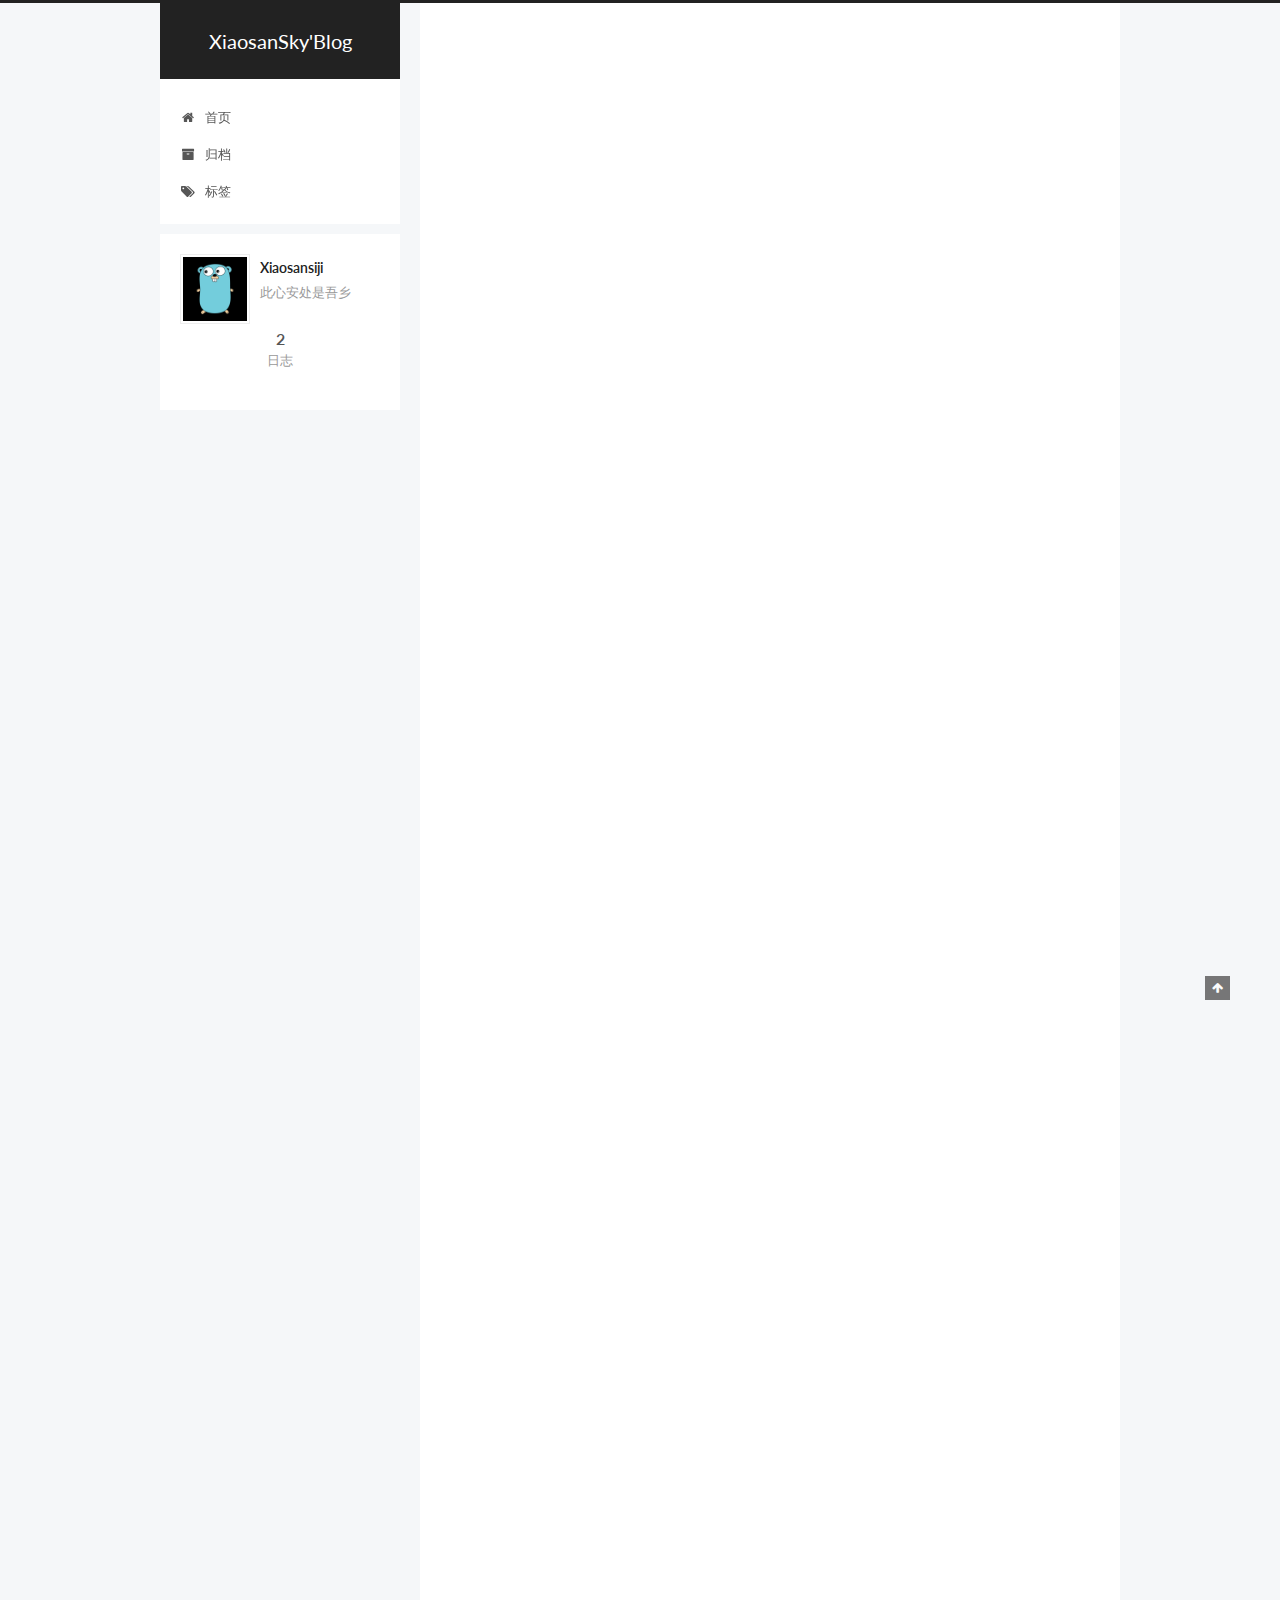
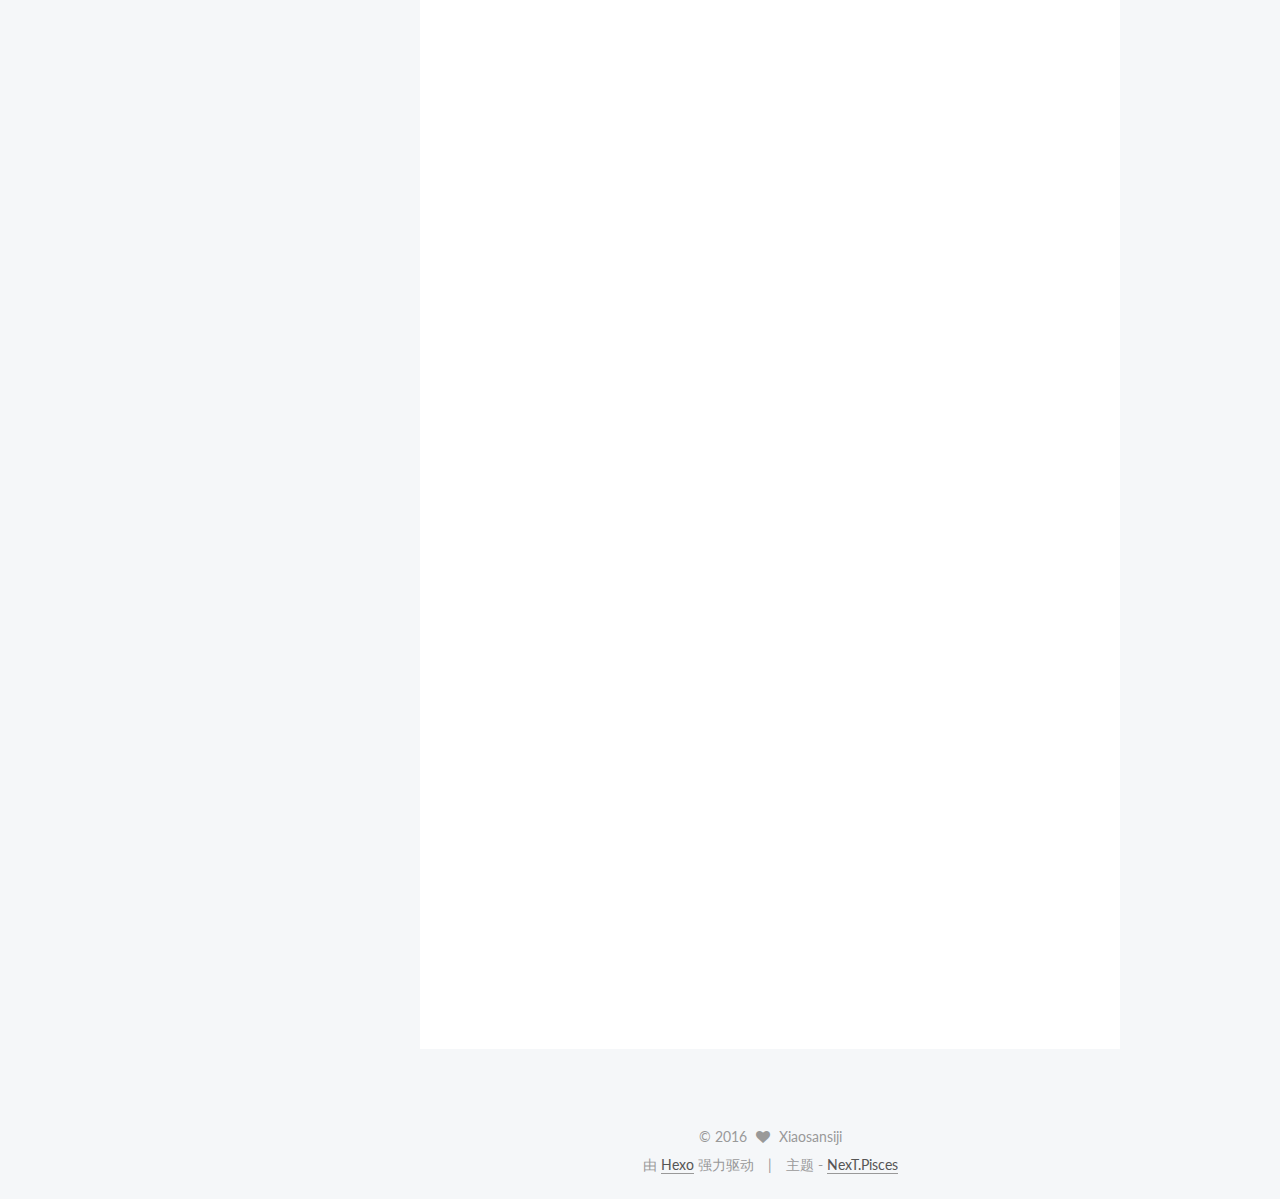
==== index.html @ 4a455568 "Site updated: 2016-04-05 16:38:24" ====
<!doctype html>



  


<html class="theme-next pisces use-motion">
<head>
  <meta charset="UTF-8"/>
<meta http-equiv="X-UA-Compatible" content="IE=edge,chrome=1" />
<meta name="viewport" content="width=device-width, initial-scale=1, maximum-scale=1"/>



<meta http-equiv="Cache-Control" content="no-transform" />
<meta http-equiv="Cache-Control" content="no-siteapp" />












  <link href="/vendors/fancybox/source/jquery.fancybox.css?v=2.1.5" rel="stylesheet" type="text/css"/>




  <link href="//fonts.googleapis.com/css?family=Lato:300,400,700,400italic&subset=latin,latin-ext" rel="stylesheet" type="text/css">



<link href="/vendors/font-awesome/css/font-awesome.min.css?v=4.4.0" rel="stylesheet" type="text/css" />

<link href="/css/main.css?v=0.5.0" rel="stylesheet" type="text/css" />


  <meta name="keywords" content="Hexo, NexT" />








  <link rel="shortcut icon" type="image/x-icon" href="/favicon.ico?v=0.5.0" />






<meta name="description" content="此心安处是吾乡">
<meta property="og:type" content="website">
<meta property="og:title" content="XiaosanSky'Blog">
<meta property="og:url" content="http://yoursite.com/index.html">
<meta property="og:site_name" content="XiaosanSky'Blog">
<meta property="og:description" content="此心安处是吾乡">
<meta name="twitter:card" content="summary">
<meta name="twitter:title" content="XiaosanSky'Blog">
<meta name="twitter:description" content="此心安处是吾乡">



<script type="text/javascript" id="hexo.configuration">
  var NexT = window.NexT || {};
  var CONFIG = {
    scheme: 'Pisces',
    sidebar: {"position":"left","display":"post"},
    fancybox: true,
    motion: true,
    duoshuo: {
      userId: 0,
      author: '博主'
    }
  };
</script>

  <title> XiaosanSky'Blog </title>
</head>

<body itemscope itemtype="http://schema.org/WebPage" lang="zh-Hans">

  










  
  
    
  

  <div class="container one-collumn sidebar-position-left 
   page-home 
 ">
    <div class="headband"></div>

    <header id="header" class="header" itemscope itemtype="http://schema.org/WPHeader">
      <div class="header-inner"><div class="site-meta ">
  

  <div class="custom-logo-site-title">
    <a href="/"  class="brand" rel="start">
      <span class="logo-line-before"><i></i></span>
      <span class="site-title">XiaosanSky'Blog</span>
      <span class="logo-line-after"><i></i></span>
    </a>
  </div>
  <p class="site-subtitle"></p>
</div>

<div class="site-nav-toggle">
  <button>
    <span class="btn-bar"></span>
    <span class="btn-bar"></span>
    <span class="btn-bar"></span>
  </button>
</div>

<nav class="site-nav">
  

  
    <ul id="menu" class="menu">
      
        
        <li class="menu-item menu-item-home">
          <a href="/" rel="section">
            
              <i class="menu-item-icon fa fa-home fa-fw"></i> <br />
            
            首页
          </a>
        </li>
      
        
        <li class="menu-item menu-item-archives">
          <a href="/archives" rel="section">
            
              <i class="menu-item-icon fa fa-archive fa-fw"></i> <br />
            
            归档
          </a>
        </li>
      
        
        <li class="menu-item menu-item-tags">
          <a href="/tags" rel="section">
            
              <i class="menu-item-icon fa fa-tags fa-fw"></i> <br />
            
            标签
          </a>
        </li>
      

      
    </ul>
  

  
</nav>

 </div>
    </header>

    <main id="main" class="main">
      <div class="main-inner">
        <div class="content-wrap">
          <div id="content" class="content">
            
  <section id="posts" class="posts-expand">
    
      

  
  

  
  
  

  <article class="post post-type-normal " itemscope itemtype="http://schema.org/Article">

    
      <header class="post-header">

        
        
          <h1 class="post-title" itemprop="name headline">
            
            
              
                
                <a class="post-title-link" href="/2016/03/31/gitHub博客第一章/" itemprop="url">
                  gitHub博客第一章
                </a>
              
            
          </h1>
        

        <div class="post-meta">
          <span class="post-time">
            <span class="post-meta-item-icon">
              <i class="fa fa-calendar-o"></i>
            </span>
            <span class="post-meta-item-text">发表于</span>
            <time itemprop="dateCreated" datetime="2016-03-31T14:34:33+08:00" content="2016-03-31">
              2016-03-31
            </time>
          </span>

          

          
            
              <span class="post-comments-count">
                &nbsp; | &nbsp;
                <a href="/2016/03/31/gitHub博客第一章/#comments" itemprop="discussionUrl">
                  <span class="post-comments-count ds-thread-count" data-thread-key="2016/03/31/gitHub博客第一章/" itemprop="commentsCount"></span>
                </a>
              </span>
            
          

          

          
          

        </div>
      </header>
    


    <div class="post-body" itemprop="articleBody">

      
      

      
        
          
            <h2 id="说明"><a href="#说明" class="headerlink" title="说明"></a>说明</h2><p>趁着清明假期搭建了这个个人博客，使用了比较火的hexo，然后随便用next主题配了下样式，详细的留待以后折腾。主要目的是整理下自己感兴趣的技术方面知识，也算是强迫自己停下来去思考、总结（最近一段时间都在赶项目进度，心累），也不排除会写写感想。</p>
<h2 id="搭建博客的相关资料"><a href="#搭建博客的相关资料" class="headerlink" title="搭建博客的相关资料"></a>搭建博客的相关资料</h2><ul>
<li><a href="http://my.oschina.net/ryaneLee/blog/638440?fromerr=Tc8nwT4o" target="_blank" rel="external">小白独立搭建博客</a></li>
<li><a href="https://hexo.io/zh-cn/docs/" target="_blank" rel="external">hexo官网文档</a><h2 id="友情提示："><a href="#友情提示：" class="headerlink" title="友情提示："></a>友情提示：</h2>在搭建博客过程中遇到不少坑，在此记一记警示后来人：<h3 id="server模块"><a href="#server模块" class="headerlink" title="server模块"></a>server模块</h3>安装网上的教程搭建博客时一定要注意文章提及的hexo版本，因为在2.x后hexo有了比较大的更新，网上教程很多针对的是老版本，而我们现在基本上在用的是3.x版本，这样就掉坑里了。<br>比如在这里，hexo 3.0后将server功能独立为单独模块，我们之前使用 npm install -g hexo-cli<br>安装hexo时并没有包括本功能，那么当我们进行本地调试时就需要手动安装server模块：<br>npm install hexo-server –save<br>避免这类问题的关键还是要以官方文档为准。<h3 id="端口冲突"><a href="#端口冲突" class="headerlink" title="端口冲突"></a>端口冲突</h3>hexo的默认本地端口为4000，我在本地调试时一直不能打开博客主页，但又不是404，说明本地的这个端口是可以访问的，重新安装了多次hexo问题仍没解决，这时我想会不会有本地其他软件已经使用了4000端口，一看果然是！我的是福昕阅读器的自动更新进程占用了，有安装福昕或者也出现这样问题小伙伴可以看看是否存在端口冲突问题。若有，要么关掉第三方软件，或者增加参数指定其他端口：hexo server -p xxxx。（其实本地启动博客没多大用，也就是偶尔自己写完博客想先看看效果的时候会启一下本地，而且查看效果也可以用其他工具插件，比本地的要方便。但是我们第一次配置hexo，想看看配置是否有问题时却跑不起来，就产生误解了）<h3 id="发布至gitHub"><a href="#发布至gitHub" class="headerlink" title="发布至gitHub"></a>发布至gitHub</h3>在填写deploy信息时要指定type为git，这里也不要受网上过时文章的误导，之前版本这里填写的是gitHub，但在最新hexo版本里这里都要填git，否则会报找不到发布模块的错误。另外某些情况下因为网络限制等原因，以HTTPS协议连接gitHub时会提示访问你的gitHub地址受限从而部署失败，这里可以改为用SSH协议（前提是你已经验证过自己的gitHub公钥），如此：<figure class="highlight java"><table><tr><td class="gutter"><pre><span class="line">1</span><br><span class="line">2</span><br><span class="line">3</span><br><span class="line">4</span><br></pre></td><td class="code"><pre><span class="line">deploy:</span><br><span class="line">type: git</span><br><span class="line">repository: git<span class="meta">@github</span>.com:xx/xx.github.io.git </span><br><span class="line">branch: master</span><br></pre></td></tr></table></figure></li>
</ul>

          
        
      
    </div>

    <div>
      
    </div>

    <footer class="post-footer">
      

      

      
      
        <div class="post-eof"></div>
      
    </footer>
  </article>


    
      

  
  

  
  
  

  <article class="post post-type-normal " itemscope itemtype="http://schema.org/Article">

    
      <header class="post-header">

        
        
          <h1 class="post-title" itemprop="name headline">
            
            
              
                
                <a class="post-title-link" href="/2016/03/31/hello-world/" itemprop="url">
                  Hello World
                </a>
              
            
          </h1>
        

        <div class="post-meta">
          <span class="post-time">
            <span class="post-meta-item-icon">
              <i class="fa fa-calendar-o"></i>
            </span>
            <span class="post-meta-item-text">发表于</span>
            <time itemprop="dateCreated" datetime="2016-03-31T14:24:52+08:00" content="2016-03-31">
              2016-03-31
            </time>
          </span>

          

          
            
              <span class="post-comments-count">
                &nbsp; | &nbsp;
                <a href="/2016/03/31/hello-world/#comments" itemprop="discussionUrl">
                  <span class="post-comments-count ds-thread-count" data-thread-key="2016/03/31/hello-world/" itemprop="commentsCount"></span>
                </a>
              </span>
            
          

          

          
          

        </div>
      </header>
    


    <div class="post-body" itemprop="articleBody">

      
      

      
        
          
            <p>Welcome to <a href="https://hexo.io/" target="_blank" rel="external">Hexo</a>! This is your very first post. Check <a href="https://hexo.io/docs/" target="_blank" rel="external">documentation</a> for more info. If you get any problems when using Hexo, you can find the answer in <a href="https://hexo.io/docs/troubleshooting.html" target="_blank" rel="external">troubleshooting</a> or you can ask me on <a href="https://github.com/hexojs/hexo/issues" target="_blank" rel="external">GitHub</a>.</p>
<h2 id="Quick-Start"><a href="#Quick-Start" class="headerlink" title="Quick Start"></a>Quick Start</h2><h3 id="Create-a-new-post"><a href="#Create-a-new-post" class="headerlink" title="Create a new post"></a>Create a new post</h3><figure class="highlight bash"><table><tr><td class="gutter"><pre><span class="line">1</span><br></pre></td><td class="code"><pre><span class="line">$ hexo new <span class="string">"My New Post"</span></span><br></pre></td></tr></table></figure>
<p>More info: <a href="https://hexo.io/docs/writing.html" target="_blank" rel="external">Writing</a></p>
<h3 id="Run-server"><a href="#Run-server" class="headerlink" title="Run server"></a>Run server</h3><figure class="highlight bash"><table><tr><td class="gutter"><pre><span class="line">1</span><br></pre></td><td class="code"><pre><span class="line">$ hexo server</span><br></pre></td></tr></table></figure>
<p>More info: <a href="https://hexo.io/docs/server.html" target="_blank" rel="external">Server</a></p>
<h3 id="Generate-static-files"><a href="#Generate-static-files" class="headerlink" title="Generate static files"></a>Generate static files</h3><figure class="highlight bash"><table><tr><td class="gutter"><pre><span class="line">1</span><br></pre></td><td class="code"><pre><span class="line">$ hexo generate</span><br></pre></td></tr></table></figure>
<p>More info: <a href="https://hexo.io/docs/generating.html" target="_blank" rel="external">Generating</a></p>
<h3 id="Deploy-to-remote-sites"><a href="#Deploy-to-remote-sites" class="headerlink" title="Deploy to remote sites"></a>Deploy to remote sites</h3><figure class="highlight bash"><table><tr><td class="gutter"><pre><span class="line">1</span><br></pre></td><td class="code"><pre><span class="line">$ hexo deploy</span><br></pre></td></tr></table></figure>
<p>More info: <a href="https://hexo.io/docs/deployment.html" target="_blank" rel="external">Deployment</a></p>

          
        
      
    </div>

    <div>
      
    </div>

    <footer class="post-footer">
      

      

      
      
        <div class="post-eof"></div>
      
    </footer>
  </article>


    
  </section>

  


          </div>
          


          

        </div>
        
          
  
  <div class="sidebar-toggle">
    <div class="sidebar-toggle-line-wrap">
      <span class="sidebar-toggle-line sidebar-toggle-line-first"></span>
      <span class="sidebar-toggle-line sidebar-toggle-line-middle"></span>
      <span class="sidebar-toggle-line sidebar-toggle-line-last"></span>
    </div>
  </div>

  <aside id="sidebar" class="sidebar">
    <div class="sidebar-inner">

      

      

      <section class="site-overview sidebar-panel  sidebar-panel-active ">
        <div class="site-author motion-element" itemprop="author" itemscope itemtype="http://schema.org/Person">
          <img class="site-author-image" itemprop="image"
               src="/uploads/avatar.png"
               alt="Xiaosansiji" />
          <p class="site-author-name" itemprop="name">Xiaosansiji</p>
          <p class="site-description motion-element" itemprop="description">此心安处是吾乡</p>
        </div>
        <nav class="site-state motion-element">
          <div class="site-state-item site-state-posts">
            <a href="/archives">
              <span class="site-state-item-count">2</span>
              <span class="site-state-item-name">日志</span>
            </a>
          </div>

          

          

        </nav>

        

        <div class="links-of-author motion-element">
          
        </div>

        
        

        
        <div class="links-of-blogroll motion-element">
          
        </div>

      </section>

      

    </div>
  </aside>


        
      </div>
    </main>

    <footer id="footer" class="footer">
      <div class="footer-inner">
        <div class="copyright" >
  
  &copy; 
  <span itemprop="copyrightYear">2016</span>
  <span class="with-love">
    <i class="fa fa-heart"></i>
  </span>
  <span class="author" itemprop="copyrightHolder">Xiaosansiji</span>
</div>

<div class="powered-by">
  由 <a class="theme-link" href="http://hexo.io">Hexo</a> 强力驱动
</div>

<div class="theme-info">
  主题 -
  <a class="theme-link" href="https://github.com/iissnan/hexo-theme-next">
    NexT.Pisces
  </a>
</div>



      </div>
    </footer>

    <div class="back-to-top">
      <i class="fa fa-arrow-up"></i>
    </div>
  </div>

  


  




<script type="text/javascript">
  if (Object.prototype.toString.call(window.Promise) !== '[object Function]') {
    window.Promise = null;
  }
</script>


  <script type="text/javascript" src="/vendors/jquery/index.js?v=2.1.3"></script>

  <script type="text/javascript" src="/vendors/fastclick/lib/fastclick.min.js?v=1.0.6"></script>

  <script type="text/javascript" src="/vendors/jquery_lazyload/jquery.lazyload.js?v=1.9.7"></script>

  <script type="text/javascript" src="/vendors/velocity/velocity.min.js"></script>

  <script type="text/javascript" src="/vendors/velocity/velocity.ui.min.js"></script>

  <script type="text/javascript" src="/vendors/fancybox/source/jquery.fancybox.pack.js"></script>


  


  <script type="text/javascript" src="/js/src/utils.js?v=0.5.0"></script>

  <script type="text/javascript" src="/js/src/motion.js?v=0.5.0"></script>



  
  


  <script type="text/javascript" src="/js/src/affix.js?v=0.5.0"></script>

  <script type="text/javascript" src="/js/src/schemes/pisces.js?v=0.5.0"></script>



  

  


  <script type="text/javascript" src="/js/src/bootstrap.js?v=0.5.0"></script>



  

  
    
  

  <script type="text/javascript">
    var duoshuoQuery = {short_name:"sansky"};
    (function() {
      var ds = document.createElement('script');
      ds.type = 'text/javascript';ds.async = true;
      ds.id = 'duoshuo-script';
      ds.src = (document.location.protocol == 'https:' ? 'https:' : 'http:') + '//static.duoshuo.com/embed.js';
      ds.charset = 'UTF-8';
      (document.getElementsByTagName('head')[0]
      || document.getElementsByTagName('body')[0]).appendChild(ds);
    })();
  </script>

  
    
  





  
  
  

  

  

</body>
</html>
---- css/main.css ----
/* normalize.css v3.0.2 | MIT License | git.io/normalize */
html {
  font-family: sans-serif; /* 1 */
  -ms-text-size-adjust: 100%; /* 2 */
  -webkit-text-size-adjust: 100%; /* 2 */
}
body {
  margin: 0;
}
article,
aside,
details,
figcaption,
figure,
footer,
header,
hgroup,
main,
menu,
nav,
section,
summary {
  display: block;
}
audio,
canvas,
progress,
video {
  display: inline-block; /* 1 */
  vertical-align: baseline; /* 2 */
}
audio:not([controls]) {
  display: none;
  height: 0;
}
[hidden],
template {
  display: none;
}
a {
  background-color: transparent;
}
a:active,
a:hover {
  outline: 0;
}
abbr[title] {
  border-bottom: 1px dotted;
}
b,
strong {
  font-weight: bold;
}
dfn {
  font-style: italic;
}
h1 {
  font-size: 2em;
  margin: 0.67em 0;
}
mark {
  background: #ff0;
  color: #000;
}
small {
  font-size: 80%;
}
sub,
sup {
  font-size: 75%;
  line-height: 0;
  position: relative;
  vertical-align: baseline;
}
sup {
  top: -0.5em;
}
sub {
  bottom: -0.25em;
}
img {
  border: 0;
}
svg:not(:root) {
  overflow: hidden;
}
figure {
  margin: 1em 40px;
}
hr {
  -moz-box-sizing: content-box;
  box-sizing: content-box;
  height: 0;
}
pre {
  overflow: auto;
}
code,
kbd,
pre,
samp {
  font-family: monospace, monospace;
  font-size: 1em;
}
button,
input,
optgroup,
select,
textarea {
  color: inherit; /* 1 */
  font: inherit; /* 2 */
  margin: 0; /* 3 */
}
button {
  overflow: visible;
}
button,
select {
  text-transform: none;
}
button,
html input[type="button"],
input[type="reset"],
input[type="submit"] {
  -webkit-appearance: button; /* 2 */
  cursor: pointer; /* 3 */
}
button[disabled],
html input[disabled] {
  cursor: default;
}
button::-moz-focus-inner,
input::-moz-focus-inner {
  border: 0;
  padding: 0;
}
input {
  line-height: normal;
}
input[type="checkbox"],
input[type="radio"] {
  box-sizing: border-box; /* 1 */
  padding: 0; /* 2 */
}
input[type="number"]::-webkit-inner-spin-button,
input[type="number"]::-webkit-outer-spin-button {
  height: auto;
}
input[type="search"] {
  -webkit-appearance: textfield; /* 1 */
  -moz-box-sizing: content-box;
  -webkit-box-sizing: content-box; /* 2 */
  box-sizing: content-box;
}
input[type="search"]::-webkit-search-cancel-button,
input[type="search"]::-webkit-search-decoration {
  -webkit-appearance: none;
}
fieldset {
  border: 1px solid #c0c0c0;
  margin: 0 2px;
  padding: 0.35em 0.625em 0.75em;
}
legend {
  border: 0; /* 1 */
  padding: 0; /* 2 */
}
textarea {
  overflow: auto;
}
optgroup {
  font-weight: bold;
}
table {
  border-collapse: collapse;
  border-spacing: 0;
}
td,
th {
  padding: 0;
}
::selection {
  background: #262a30;
  color: #fff;
}
body {
  position: relative;
  font-family: Lato, "PingFang SC", "Microsoft YaHei", sans-serif;
  font-size: 14px;
  line-height: 2;
  color: #555;
  background: #fff;
}
@media (max-width: 767px) {
  body {
    padding-right: 0 !important;
  }
}
@media (min-width: 768px) and (max-width: 991px) {
  body {
    padding-right: 0 !important;
  }
}
@media (min-width: 1600px) {
  body {
    font-size: 16px;
  }
}
h1,
h2,
h3,
h4,
h5,
h6 {
  margin: 0;
  padding: 0;
  font-weight: bold;
  line-height: 1.5;
  font-family: Lato, "PingFang SC", "Microsoft YaHei", sans-serif;
}
h2,
h3,
h4,
h5,
h6 {
  margin: 20px 0 15px;
}
h1 {
  font-size: 22px;
}
@media (max-width: 767px) {
  h1 {
    font-size: 18px;
  }
}
h2 {
  font-size: 20px;
}
@media (max-width: 767px) {
  h2 {
    font-size: 16px;
  }
}
h3 {
  font-size: 18px;
}
@media (max-width: 767px) {
  h3 {
    font-size: 14px;
  }
}
h4 {
  font-size: 16px;
}
@media (max-width: 767px) {
  h4 {
    font-size: 12px;
  }
}
h5 {
  font-size: 14px;
}
@media (max-width: 767px) {
  h5 {
    font-size: 10px;
  }
}
h6 {
  font-size: 12px;
}
@media (max-width: 767px) {
  h6 {
    font-size: 8px;
  }
}
p {
  margin: 0 0 25px 0;
}
a {
  color: #555;
  text-decoration: none;
  border-bottom: 1px solid #999;
  word-wrap: break-word;
}
a:hover {
  color: #222;
  border-bottom-color: #222;
}
ul {
  list-style: none;
}
blockquote {
  margin: 0;
  padding: 0;
}
img {
  display: block;
  margin: auto;
  max-width: 100%;
  height: auto;
}
hr {
  margin: 40px 0;
  height: 3px;
  border: none;
  background-color: #ddd;
  background-image: repeating-linear-gradient(-45deg, #fff, #fff 4px, transparent 4px, transparent 8px);
}
blockquote {
  padding: 0 15px;
  color: #666;
  border-left: 4px solid #ddd;
}
blockquote cite::before {
  content: "-";
  padding: 0 5px;
}
dt {
  font-weight: 700;
}
dd {
  margin: 0;
  padding: 0;
}
.text-left {
  text-align: left;
}
.text-center {
  text-align: center;
}
.text-right {
  text-align: right;
}
.text-justify {
  text-align: justify;
}
.text-nowrap {
  white-space: nowrap;
}
.text-lowercase {
  text-transform: lowercase;
}
.text-uppercase {
  text-transform: uppercase;
}
.text-capitalize {
  text-transform: capitalize;
}
.center-block {
  display: block;
  margin-left: auto;
  margin-right: auto;
}
.clearfix:before,
.clearfix:after {
  content: " ";
  display: table;
}
.clearfix:after {
  clear: both;
}
.pullquote {
  width: 45%;
}
.pullquote.left {
  float: left;
  margin-left: 5px;
  margin-right: 10px;
}
.pullquote.right {
  float: right;
  margin-left: 10px;
  margin-right: 5px;
}
.highlight table,
.gist table {
  width: auto;
}
.highlight table td,
.gist table td {
  border: none;
}
.highlight a,
.gist a {
  color: #222 !important;
  text-decoration: none !important;
}
.affix.affix.affix {
  position: fixed;
}
.translation {
  margin-top: -20px;
  font-size: 14px;
  color: #999;
}
.scrollbar-measure {
  width: 100px;
  height: 100px;
  overflow: scroll;
  position: absolute;
  top: -9999px;
}
.use-motion .motion-element {
  opacity: 0;
}
#local-search-input {
  padding: 3px;
  border: none;
  text-indent: 14px;
  border-radius: 0;
  width: 140px;
  outline: none;
  border-bottom: 1px solid #999;
  background: inherit;
  opacity: 0.5;
}
#local-search-input:focus {
  opacity: 1;
}
.search-icon {
  position: absolute;
  top: 9px;
}
table {
  margin: 20px 0;
  width: 100%;
  border-collapse: collapse;
  border-spacing: 0;
  border: 1px solid #ddd;
  font-size: 14px;
  table-layout: fixed;
  word-wrap: break-word;
}
table>tbody>tr:nth-of-type(odd) {
  background-color: #f9f9f9;
}
table>tbody>tr:hover {
  background-color: #f5f5f5;
}
caption,
th,
td {
  padding: 8px;
  text-align: left;
  vertical-align: middle;
  font-weight: normal;
}
th,
td {
  border-bottom: 3px solid #ddd;
  border-right: 1px solid #eee;
}
th {
  padding-bottom: 10px;
  font-weight: 700;
}
td {
  border-bottom-width: 1px;
}
html,
body {
  height: 100%;
}
.container {
  position: relative;
  min-height: 100%;
}
.header-inner {
  margin: 0 auto;
  padding: 100px 0 70px;
  width: 700px;
}
@media (min-width: 1600px) {
  .container .header-inner {
    width: 900px;
  }
}
.main {
  padding-bottom: 150px;
}
.main-inner {
  margin: 0 auto;
  width: 700px;
}
@media (min-width: 1600px) {
  .container .main-inner {
    width: 900px;
  }
}
.footer {
  position: absolute;
  left: 0;
  bottom: 0;
  width: 100%;
  min-height: 50px;
}
.footer-inner {
  box-sizing: border-box;
  margin: 20px auto;
  width: 700px;
}
@media (min-width: 1600px) {
  .container .footer-inner {
    width: 900px;
  }
}
pre,
.highlight {
  overflow: auto;
  margin: 20px 0;
  padding: 15px;
  font-size: 13px;
  color: #4d4d4c;
  background: #f7f7f7;
  line-height: 1.6;
}
pre,
code {
  font-family: "Input Mono", "PT Mono", Consolas, Monaco, Menlo, monospace;
}
code {
  word-break: break-all;
  background: #f7f7f7;
  text-shadow: 0 1px #fff;
  padding: 0 0.3em;
}
pre code {
  padding: 0;
  background: none;
  text-shadow: none;
}
.highlight pre {
  border: none;
  margin: 0;
  padding: 1px;
}
.highlight table {
  margin: 0;
  width: auto;
  border: none;
}
.highlight td {
  border: none;
  padding: 0;
}
.highlight figcaption {
  font-size: 0.85em;
  color: #8e908c;
  line-height: 1em;
  margin-bottom: 1em;
}
.highlight figcaption:before,
.highlight figcaption:after {
  content: " ";
  display: table;
}
.highlight figcaption:after {
  clear: both;
}
.highlight figcaption a {
  float: right;
}
.highlight .gutter pre {
  color: #666;
  text-align: right;
  padding-right: 20px;
}
.highlight .line {
  height: 20px;
}
pre .comment {
  color: #8e908c;
}
pre .variable,
pre .attribute,
pre .tag,
pre .regexp,
pre .ruby .constant,
pre .xml .tag .title,
pre .xml .pi,
pre .xml .doctype,
pre .html .doctype,
pre .css .id,
pre .css .class,
pre .css .pseudo {
  color: #c82829;
}
pre .number,
pre .preprocessor,
pre .built_in,
pre .literal,
pre .params,
pre .constant,
pre .command {
  color: #f5871f;
}
pre .ruby .class .title,
pre .css .rules .attribute,
pre .string,
pre .value,
pre .inheritance,
pre .header,
pre .ruby .symbol,
pre .xml .cdata,
pre .special,
pre .number,
pre .formula {
  color: #718c00;
}
pre .title,
pre .css .hexcolor {
  color: #3e999f;
}
pre .function,
pre .python .decorator,
pre .python .title,
pre .ruby .function .title,
pre .ruby .title .keyword,
pre .perl .sub,
pre .javascript .title,
pre .coffeescript .title {
  color: #4271ae;
}
pre .keyword,
pre .javascript .function {
  color: #8959a8;
}
.full-image.full-image.full-image {
  border: none;
  max-width: 100%;
  width: auto;
  margin: 20px auto;
}
@media (min-width: 992px) {
  .full-image.full-image.full-image {
    max-width: none;
    width: 126%;
    margin: 0 -13%;
  }
}
.blockquote-center,
.page-home .post-type-quote blockquote,
.page-post-detail .post-type-quote blockquote {
  position: relative;
  margin: 40px 0;
  padding: 0;
  border-left: none;
  text-align: center;
}
.blockquote-center::before,
.page-home .post-type-quote blockquote::before,
.page-post-detail .post-type-quote blockquote::before,
.blockquote-center::after,
.page-home .post-type-quote blockquote::after,
.page-post-detail .post-type-quote blockquote::after {
  position: absolute;
  content: ' ';
  display: block;
  width: 100%;
  height: 24px;
  opacity: 0.2;
  background-repeat: no-repeat;
  background-position: 0 -6px;
  background-size: 22px 22px;
}
.blockquote-center::before,
.page-home .post-type-quote blockquote::before,
.page-post-detail .post-type-quote blockquote::before {
  top: -20px;
  background-image: url("../images/quote-l.svg");
  border-top: 1px solid #ccc;
}
.blockquote-center::after,
.page-home .post-type-quote blockquote::after,
.page-post-detail .post-type-quote blockquote::after {
  bottom: -20px;
  background-image: url("../images/quote-r.svg");
  border-bottom: 1px solid #ccc;
  background-position: 100% 8px;
}
.blockquote-center p,
.page-home .post-type-quote blockquote p,
.page-post-detail .post-type-quote blockquote p,
.blockquote-center div,
.page-home .post-type-quote blockquote div,
.page-post-detail .post-type-quote blockquote div {
  text-align: center;
}
.post .post-body .group-picture img {
  box-sizing: border-box;
  padding: 0 3px;
  border: none;
}
.post .group-picture-row {
  overflow: hidden;
  margin-top: 6px;
}
.post .group-picture-row:first-child {
  margin-top: 0;
}
.post .group-picture-column {
  float: left;
}
.page-post-detail .post-body .group-picture-column {
  float: none;
  margin-top: 10px;
  width: auto !important;
}
.page-post-detail .post-body .group-picture-column img {
  margin: 0 auto;
}
.page-archive .group-picture-container {
  overflow: hidden;
}
.page-archive .group-picture-row {
  float: left;
}
.page-archive .group-picture-row:first-child {
  margin-top: 6px;
}
.page-archive .group-picture-column {
  max-width: 150px;
  max-height: 150px;
}
.btn {
  display: inline-block;
  padding: 0 20px;
  font-size: 14px;
  color: #fff;
  background: #222;
  border: 2px solid #555;
  text-decoration: none;
  border-radius: 0;
  transition-property: background-color;
  transition-duration: 0.2s;
  transition-timing-function: ease-in-out;
  transition-delay: 0s;
}
.btn:hover,
.post-more-link .btn:hover {
  border-color: #222;
  color: #fff;
  background: #222;
}
.btn-bar {
  display: block;
  width: 22px;
  height: 2px;
  background: #555;
  border-radius: 1px;
}
.btn-bar+.btn-bar {
  margin-top: 4px;
}
.pagination {
  margin: 120px 0 40px;
  text-align: center;
  border-top: 1px solid #eee;
}
.page-number-basic,
.pagination .prev,
.pagination .next,
.pagination .page-number,
.pagination .space {
  display: inline-block;
  position: relative;
  top: -1px;
  margin: 0 10px;
  padding: 0 10px;
  line-height: 30px;
}
@media (max-width: 767px) {
  .page-number-basic,
  .pagination .prev,
  .pagination .next,
  .pagination .page-number,
  .pagination .space {
    margin: 0 5px;
  }
}
.pagination .prev,
.pagination .next,
.pagination .page-number {
  border-bottom: 0;
  border-top: 1px solid #eee;
  transition-property: border-color;
  transition-duration: 0.2s;
  transition-timing-function: ease-in-out;
  transition-delay: 0s;
}
.pagination .prev:hover,
.pagination .next:hover,
.pagination .page-number:hover {
  border-top-color: #222;
}
.pagination .space {
  padding: 0;
  margin: 0;
}
.pagination .prev {
  margin-left: 0;
}
.pagination .next {
  margin-right: 0;
}
.pagination .page-number.current {
  color: #fff;
  background: #ccc;
  border-top-color: #ccc;
}
@media (max-width: 767px) {
  .pagination {
    border-top: none;
  }
  .pagination .prev,
  .pagination .next,
  .pagination .page-number {
    margin-bottom: 10px;
    border-top: 0;
    border-bottom: 1px solid #eee;
  }
  .pagination .prev:hover,
  .pagination .next:hover,
  .pagination .page-number:hover {
    border-bottom-color: #222;
  }
}
.comments {
  margin: 60px 20px 0;
}
.tag-cloud {
  text-align: center;
}
.tag-cloud a {
  display: inline-block;
  margin: 10px;
}
.back-to-top {
  box-sizing: border-box;
  position: fixed;
  bottom: -100px;
  right: 50px;
  z-index: 1050;
  padding: 0 6px;
  width: 25px;
  background: #222;
  font-size: 12px;
  opacity: 0.6;
  color: #fff;
  cursor: pointer;
  text-align: center;
  -webkit-transform: translateZ(0);
  transition-property: bottom;
  transition-duration: 0.2s;
  transition-timing-function: ease-in-out;
  transition-delay: 0s;
}
@media (max-width: 767px) {
  .back-to-top {
    display: none;
  }
}
@media (min-width: 768px) and (max-width: 991px) {
  .back-to-top {
    display: none;
  }
}
.back-to-top.back-to-top-on {
  bottom: 40px;
}
.header {
  background: #fff;
}
.header-inner {
  position: relative;
}
.headband {
  height: 3px;
  background: #222;
}
.site-meta {
  margin: 0;
  text-align: center;
}
@media (max-width: 767px) {
  .site-meta {
    text-align: center;
  }
}
.brand {
  position: relative;
  display: inline-block;
  padding: 0 40px;
  color: #fff;
  background: #222;
  border-bottom: none;
  font-family: Lato, "PingFang SC", "Microsoft YaHei", sans-serif;
}
.brand:hover {
  color: #fff;
}
.logo {
  display: inline-block;
  margin-right: 5px;
  line-height: 36px;
  vertical-align: top;
}
.site-title {
  display: inline-block;
  vertical-align: top;
  line-height: 36px;
  font-size: 20px;
  font-weight: normal;
}
.site-subtitle {
  margin-top: 10px;
  font-size: 13px;
  color: #ddd;
}
.use-motion .brand {
  opacity: 0;
}
.use-motion .logo,
.use-motion .site-title,
.use-motion .site-subtitle {
  opacity: 0;
  position: relative;
  top: -10px;
}
.site-nav-toggle {
  display: none;
  position: absolute;
  top: 10px;
  left: 10px;
}
@media (max-width: 767px) {
  .site-nav-toggle {
    display: block;
  }
}
.site-nav-toggle button {
  margin-top: 2px;
  padding: 9px 10px;
  background: transparent;
  border: none;
}
@media (max-width: 767px) {
  .site-nav {
    display: none;
    margin: 0 -10px;
    padding: 0 10px;
    clear: both;
    border-top: 1px solid #ddd;
  }
}
@media (min-width: 768px) and (max-width: 991px) {
  .site-nav {
    display: block !important;
  }
}
@media (min-width: 992px) {
  .site-nav {
    display: block !important;
  }
}
.menu {
  margin-top: 20px;
  padding-left: 0;
  text-align: center;
}
.menu .menu-item {
  display: inline-block;
  margin: 0 10px;
}
@media screen and (max-width: 767px) {
  .menu .menu-item {
    margin-top: 10px;
  }
}
.menu .menu-item a {
  display: block;
  font-size: 13px;
  text-transform: capitalize;
  line-height: inherit;
  border-bottom: 1px solid transparent;
  transition-property: border-color;
  transition-duration: 0.2s;
  transition-timing-function: ease-in-out;
  transition-delay: 0s;
}
.menu .menu-item a:hover,
.menu-item-active a {
  border-bottom-color: #222;
}
.menu .menu-item .fa {
  margin-right: 5px;
}
.use-motion .menu-item {
  opacity: 0;
}
@media (max-width: 767px) {
  .post-body {
    word-break: break-all;
  }
}
.post-body .fancybox img {
  display: block !important;
  margin: 0 auto;
  cursor: pointer;
  cursor: zoom-in;
  cursor: -webkit-zoom-in;
}
.post-body .image-caption,
.post-body .figure .caption {
  margin: 10px auto 15px;
  text-align: center;
  font-size: 14px;
  color: #999;
  font-weight: bold;
  line-height: 1;
}
.post-sticky-flag {
  display: inline-block;
  font-size: 16px;
  -ms-transform: rotate(30deg);
  transform: rotate(30deg);
}
.posts-expand {
  padding-top: 40px;
}
@media (max-width: 767px) {
  .posts-expand {
    margin: 0 20px;
  }
  .post-body pre,
  .post-body .highlight {
    padding: 10px;
  }
  .post-body pre .gutter pre,
  .post-body .highlight .gutter pre {
    padding-right: 10px;
  }
}
@media (min-width: 992px) {
  .posts-expand .post-body {
    text-align: justify;
  }
}
.posts-expand .post-body h2,
.posts-expand .post-body h3,
.posts-expand .post-body h4,
.posts-expand .post-body h5,
.posts-expand .post-body h6 {
  padding-top: 10px;
}
.posts-expand .post-body h2 .header-anchor,
.posts-expand .post-body h3 .header-anchor,
.posts-expand .post-body h4 .header-anchor,
.posts-expand .post-body h5 .header-anchor,
.posts-expand .post-body h6 .header-anchor {
  float: right;
  margin-left: 10px;
  color: #ccc;
  border-bottom-style: none;
  visibility: hidden;
}
.posts-expand .post-body h2 .header-anchor:hover,
.posts-expand .post-body h3 .header-anchor:hover,
.posts-expand .post-body h4 .header-anchor:hover,
.posts-expand .post-body h5 .header-anchor:hover,
.posts-expand .post-body h6 .header-anchor:hover {
  color: inherit;
}
.posts-expand .post-body h2:hover .header-anchor,
.posts-expand .post-body h3:hover .header-anchor,
.posts-expand .post-body h4:hover .header-anchor,
.posts-expand .post-body h5:hover .header-anchor,
.posts-expand .post-body h6:hover .header-anchor {
  visibility: visible;
}
.posts-expand .post-body ul li {
  list-style: circle;
}
.posts-expand .post-body img {
  box-sizing: border-box;
  margin: auto;
  padding: 3px;
  border: 1px solid #ddd;
}
.posts-expand .fancybox img {
  margin: 0 auto;
}
@media (max-width: 767px) {
  .posts-collapse {
    margin: 0 20px;
  }
  .posts-collapse .post-title,
  .posts-collapse .post-meta {
    display: block;
    width: auto;
    text-align: left;
  }
}
.posts-collapse {
  margin-left: 55px;
}
@media (max-width: 767px) {
  .posts-collapse {
    margin: 0 20px;
  }
}
.posts-collapse .collection-title {
  position: relative;
  margin: 60px 0;
}
.posts-collapse .collection-title h2 {
  margin-left: 20px;
}
.posts-collapse .collection-title small {
  color: #bbb;
}
.posts-collapse .collection-title::before {
  content: " ";
  position: absolute;
  left: 0;
  top: 50%;
  margin-left: -4px;
  margin-top: -4px;
  width: 8px;
  height: 8px;
  background: #bbb;
  border-radius: 50%;
}
.posts-collapse .post {
  margin: 30px 0;
}
.posts-collapse .post-header {
  position: relative;
  transition-duration: 0.2s;
  transition-timing-function: ease-in-out;
  transition-delay: 0s;
  transition-property: border;
  border-bottom: 1px dashed #ccc;
}
.posts-collapse .post-header::before {
  content: " ";
  position: absolute;
  left: 0;
  top: 12px;
  width: 6px;
  height: 6px;
  margin-left: -4px;
  background: #bbb;
  border-radius: 50%;
  border: 1px solid #fff;
  transition-duration: 0.2s;
  transition-timing-function: ease-in-out;
  transition-delay: 0s;
  transition-property: background;
}
.posts-collapse .post-header:hover {
  border-bottom-color: #666;
}
.posts-collapse .post-header:hover::before {
  background: #222;
}
.posts-collapse .post-meta {
  position: absolute;
  font-size: 12px;
  left: 20px;
  top: 5px;
}
.posts-collapse .post-comments-count {
  display: none;
}
.posts-collapse .post-title {
  margin-left: 60px;
  font-size: 16px;
  font-weight: normal;
  font-family: Lato, "PingFang SC", "Microsoft YaHei", sans-serif;
  line-height: inherit;
}
.posts-collapse .post-title::after {
  margin-left: 3px;
  opacity: 0.6;
}
.posts-collapse .post-title a {
  color: #666;
  border-bottom: none;
}
.page-home .post-type-quote .post-header,
.page-post-detail .post-type-quote .post-header,
.page-home .post-type-quote .post-tags,
.page-post-detail .post-type-quote .post-tags {
  display: none;
}
.posts-expand .post-title {
  font-size: 26px;
  text-align: center;
  word-break: break-word;
}
@media (max-width: 767px) {
  .posts-expand .post-title {
    font-size: 22px;
  }
}
.posts-expand .post-title-link {
  display: inline-block;
  position: relative;
  color: #555;
  border-bottom: none;
  line-height: 1.2;
  vertical-align: top;
}
.posts-expand .post-title-link::before {
  content: "";
  position: absolute;
  width: 100%;
  height: 2px;
  bottom: 0;
  left: 0;
  background-color: #000;
  visibility: hidden;
  transform: scaleX(0);
  transition-duration: 0.2s;
  transition-timing-function: ease-in-out;
  transition-delay: 0s;
}
.posts-expand .post-title-link:hover::before {
  visibility: visible;
  transform: scaleX(1);
}
.posts-expand .post-title-link .fa {
  font-size: 16px;
}
.posts-expand .post-meta {
  margin: 3px 0 60px 0;
  color: #999;
  font-size: 12px;
  text-align: center;
}
.posts-expand .post-meta .post-category-list {
  display: inline-block;
  margin: 0;
  padding: 3px;
}
.posts-expand .post-meta .post-category-list-link {
  color: #999;
}
.post-meta-item-icon {
  display: none;
  margin-right: 3px;
}
@media (min-width: 768px) and (max-width: 991px) {
  .post-meta-item-icon {
    display: inline-block;
  }
}
@media (max-width: 767px) {
  .post-meta-item-icon {
    display: inline-block;
  }
}
@media (min-width: 768px) and (max-width: 991px) {
  .post-meta-item-text {
    display: none;
  }
}
@media (max-width: 767px) {
  .post-meta-item-text {
    display: none;
  }
}
@media (max-width: 767px) {
  .posts-expand .post-comments-count {
    display: none;
  }
}
.post-more-link {
  margin-top: 50px;
}
.post-more-link .btn {
  color: #555;
  font-size: 14px;
  background: #fff;
  border-radius: 2px;
  line-height: 2;
}
.posts-expand .post-tags {
  margin-top: 40px;
  text-align: center;
}
.posts-expand .post-tags a {
  display: inline-block;
  margin-right: 10px;
  font-size: 13px;
}
.post-nav {
  overflow: hidden;
  margin-top: 60px;
  padding: 10px;
  white-space: nowrap;
  border-top: 1px solid #eee;
}
.post-nav-item {
  display: inline-block;
  width: 50%;
  white-space: normal;
}
.post-nav-item a {
  position: relative;
  display: inline-block;
  line-height: 25px;
  font-size: 14px;
  color: #555;
  border-bottom: none;
}
.post-nav-item a:hover {
  color: #222;
  border-bottom: none;
}
.post-nav-item a:active {
  top: 2px;
}
.post-nav-item a i {
  font-size: 12px;
}
.post-nav-prev {
  text-align: right;
}
.posts-expand .post-eof {
  display: block;
  margin: 80px auto 60px;
  width: 8%;
  height: 1px;
  background: #ccc;
  text-align: center;
}
.post:last-child .post-eof.post-eof.post-eof {
  display: none;
}
.post-gallery {
  display: table;
  table-layout: fixed;
  width: 100%;
  border-collapse: separate;
}
.post-gallery-row {
  display: table-row;
}
.post-gallery .post-gallery-img {
  display: table-cell;
  text-align: center;
  vertical-align: middle;
  border: none;
}
.post-gallery .post-gallery-img img {
  max-width: 100%;
  max-height: 100%;
  border: none;
}
.fancybox-close,
.fancybox-close:hover {
  border: none;
}
.sidebar {
  position: fixed;
  right: 0;
  top: 0;
  bottom: 0;
  width: 0;
  z-index: 1040;
  box-shadow: inset 0 2px 6px #000;
  background: #222;
  -webkit-transform: translateZ(0);
}
.sidebar a {
  color: #999;
  border-bottom-color: #555;
}
.sidebar a:hover {
  color: #eee;
}
@media (min-width: 768px) and (max-width: 991px) {
  .sidebar {
    display: none !important;
  }
}
@media (max-width: 767px) {
  .sidebar {
    display: none !important;
  }
}
.sidebar-inner {
  position: relative;
  padding: 20px 10px;
  color: #999;
  text-align: center;
}
.sidebar-toggle {
  position: fixed;
  right: 50px;
  bottom: 45px;
  width: 15px;
  height: 15px;
  padding: 5px;
  background: #222;
  line-height: 0;
  z-index: 1050;
  cursor: pointer;
  -webkit-transform: translateZ(0);
}
@media (min-width: 768px) and (max-width: 991px) {
  .sidebar-toggle {
    display: none;
  }
}
@media (max-width: 767px) {
  .sidebar-toggle {
    display: none;
  }
}
.sidebar-toggle-line {
  position: relative;
  display: inline-block;
  vertical-align: top;
  height: 2px;
  width: 100%;
  background: #fff;
  margin-top: 3px;
}
.sidebar-toggle-line:first-child {
  margin-top: 0;
}
.site-author-image {
  display: block;
  margin: 0 auto;
  max-width: 96px;
  height: auto;
  border: 2px solid #333;
  padding: 2px;
}
.site-author-name {
  margin: 5px 0 0;
  color: #222;
}
.site-description {
  margin-top: 5px;
  font-size: 13px;
  color: #999;
}
.site-state {
  overflow: hidden;
  line-height: 1.4;
  white-space: nowrap;
}
.site-state-item {
  display: inline-block;
  padding: 0 15px;
  border-left: 1px solid #ccc;
}
.site-state-item:first-child {
  border-left: none;
}
.site-state-item a {
  border-bottom: none;
}
.site-state-item-count {
  display: block;
  text-align: center;
  color: inherit;
  font-weight: 600;
  font-size: 16px;
}
.site-state-item-name {
  font-size: 13px;
  color: #999;
}
.feed-link {
  margin-top: 20px;
}
.feed-link a {
  display: inline-block;
  padding: 0 15px;
  color: #fc6423;
  border: 1px solid #fc6423;
  border-radius: 4px;
}
.feed-link a i {
  color: #fc6423;
  font-size: 14px;
}
.feed-link a:hover {
  color: #fff;
  background: #fc6423;
}
.feed-link a:hover i {
  color: #fff;
}
.links-of-author {
  margin-top: 20px;
}
.links-of-author a {
  display: inline-block;
  vertical-align: middle;
  margin-right: 10px;
  margin-bottom: 10px;
  border-bottom-color: #555;
  font-size: 13px;
}
.links-of-author a:before {
  display: inline-block;
  vertical-align: middle;
  margin-right: 3px;
  content: " ";
  width: 4px;
  height: 4px;
  border-radius: 50%;
  background: #fe4034;
}
.links-of-blogroll {
  font-size: 13px;
}
.links-of-blogroll-title {
  margin-top: 20px;
  font-size: 14px;
  font-weight: 600;
}
.links-of-blogroll-list {
  margin: 0;
  padding: 0;
}
.links-of-blogroll-item {
  padding: 2px 10px;
}
.sidebar-nav {
  margin: 0 0 20px;
  padding-left: 0;
}
.sidebar-nav li {
  display: inline-block;
  cursor: pointer;
  border-bottom: 1px solid transparent;
  font-size: 14px;
  color: #555;
}
.sidebar-nav li:hover {
  color: #fc6423;
}
.page-post-detail .sidebar-nav-toc {
  padding: 0 5px;
}
.page-post-detail .sidebar-nav-overview {
  margin-left: 10px;
}
.sidebar-nav .sidebar-nav-active {
  color: #fc6423;
  border-bottom-color: #fc6423;
}
.sidebar-nav .sidebar-nav-active:hover {
  color: #fc6423;
}
.sidebar-panel {
  display: none;
}
.sidebar-panel-active {
  display: block;
}
.post-toc-empty {
  font-size: 14px;
  color: #666;
}
.post-toc-wrap {
  overflow: hidden;
}
.post-toc {
  overflow: auto;
}
.post-toc ol {
  margin: 0;
  padding: 0 2px 5px 10px;
  text-align: left;
  list-style: none;
  font-size: 14px;
}
.post-toc ol > ol {
  padding-left: 0;
}
.post-toc ol a {
  transition-duration: 0.2s;
  transition-timing-function: ease-in-out;
  transition-delay: 0s;
  transition-property: all;
  color: #666;
  border-bottom-color: #ccc;
}
.post-toc ol a:hover {
  color: #000;
  border-bottom-color: #000;
}
.post-toc .nav-item {
  overflow: hidden;
  text-overflow: ellipsis;
  white-space: nowrap;
  line-height: 1.8;
}
.post-toc .nav .nav-child {
  display: none;
}
.post-toc .nav .active > .nav-child {
  display: block;
}
.post-toc .nav .active-current > .nav-child {
  display: block;
}
.post-toc .nav .active-current > .nav-child > .nav-item {
  display: block;
}
.post-toc .nav .active > a {
  color: #fc6423;
  border-bottom-color: #fc6423;
}
.post-toc .nav .active-current > a {
  color: #fc6423;
}
.post-toc .nav .active-current > a:hover {
  color: #fc6423;
}
.footer {
  font-size: 14px;
  color: #999;
}
.footer img {
  border: none;
}
.footer-inner {
  text-align: center;
}
.with-love {
  display: inline-block;
  margin: 0 5px;
}
.powered-by,
.theme-info {
  display: inline-block;
}
.powered-by {
  margin-right: 10px;
}
.powered-by::after {
  content: "|";
  padding-left: 10px;
}
.cc-license {
  margin-top: 10px;
  text-align: center;
}
.cc-license .cc-opacity {
  opacity: 0.7;
  border-bottom: none;
}
.cc-license .cc-opacity:hover {
  opacity: 0.9;
}
.cc-license img {
  display: inline-block;
}
.theme-next #ds-thread #ds-reset {
  color: #555;
}
.theme-next #ds-thread #ds-reset .ds-replybox {
  margin-bottom: 30px;
}
.theme-next #ds-thread #ds-reset .ds-replybox .ds-avatar,
.theme-next #ds-reset .ds-avatar img {
  box-shadow: none;
}
.theme-next #ds-thread #ds-reset .ds-textarea-wrapper {
  border-color: #c7d4e1;
  background: none;
  border-top-right-radius: 3px;
  border-top-left-radius: 3px;
}
.theme-next #ds-thread #ds-reset .ds-textarea-wrapper textarea {
  height: 60px;
}
.theme-next #ds-reset .ds-rounded-top {
  border-radius: 0;
}
.theme-next #ds-thread #ds-reset .ds-post-toolbar {
  box-sizing: border-box;
  border: 1px solid #c7d4e1;
  background: #f6f8fa;
}
.theme-next #ds-thread #ds-reset .ds-post-options {
  height: 40px;
  border: none;
  background: none;
}
.theme-next #ds-thread #ds-reset .ds-toolbar-buttons {
  top: 11px;
}
.theme-next #ds-thread #ds-reset .ds-sync {
  top: 5px;
}
.theme-next #ds-thread #ds-reset .ds-post-button {
  top: 4px;
  right: 5px;
  width: 90px;
  height: 30px;
  border: 1px solid #c5ced7;
  border-radius: 3px;
  background-image: linear-gradient(#fbfbfc, #f5f7f9);
  color: #60676d;
}
.theme-next #ds-thread #ds-reset .ds-post-button:hover {
  background-position: 0 -30px;
  color: #60676d;
}
.theme-next #ds-thread #ds-reset .ds-comments-info {
  padding: 10px 0;
}
.theme-next #ds-thread #ds-reset .ds-sort {
  display: none;
}
.theme-next #ds-thread #ds-reset li.ds-tab a.ds-current {
  border: none;
  background: #f6f8fa;
  color: #60676d;
}
.theme-next #ds-thread #ds-reset li.ds-tab a.ds-current:hover {
  background-color: #e9f0f7;
  color: #60676d;
}
.theme-next #ds-thread #ds-reset li.ds-tab a {
  border-radius: 2px;
  padding: 5px;
}
.theme-next #ds-thread #ds-reset .ds-login-buttons p {
  color: #999;
  line-height: 36px;
}
.theme-next #ds-thread #ds-reset .ds-login-buttons .ds-service-list li {
  height: 28px;
}
.theme-next #ds-thread #ds-reset .ds-service-list a {
  background: none;
  padding: 5px;
  border: 1px solid;
  border-radius: 3px;
  text-align: center;
}
.theme-next #ds-thread #ds-reset .ds-service-list a:hover {
  color: #fff;
  background: #666;
}
.theme-next #ds-thread #ds-reset .ds-service-list .ds-weibo {
  color: #fc9b00;
  border-color: #fc9b00;
}
.theme-next #ds-thread #ds-reset .ds-service-list .ds-weibo:hover {
  background: #fc9b00;
}
.theme-next #ds-thread #ds-reset .ds-service-list .ds-qq {
  color: #60a3ec;
  border-color: #60a3ec;
}
.theme-next #ds-thread #ds-reset .ds-service-list .ds-qq:hover {
  background: #60a3ec;
}
.theme-next #ds-thread #ds-reset .ds-service-list .ds-renren {
  color: #2e7ac4;
  border-color: #2e7ac4;
}
.theme-next #ds-thread #ds-reset .ds-service-list .ds-renren:hover {
  background: #2e7ac4;
}
.theme-next #ds-thread #ds-reset .ds-service-list .ds-douban {
  color: #37994c;
  border-color: #37994c;
}
.theme-next #ds-thread #ds-reset .ds-service-list .ds-douban:hover {
  background: #37994c;
}
.theme-next #ds-thread #ds-reset .ds-service-list .ds-kaixin {
  color: #fef20d;
  border-color: #fef20d;
}
.theme-next #ds-thread #ds-reset .ds-service-list .ds-kaixin:hover {
  background: #fef20d;
}
.theme-next #ds-thread #ds-reset .ds-service-list .ds-netease {
  color: #f00;
  border-color: #f00;
}
.theme-next #ds-thread #ds-reset .ds-service-list .ds-netease:hover {
  background: #f00;
}
.theme-next #ds-thread #ds-reset .ds-service-list .ds-sohu {
  color: #ffcb05;
  border-color: #ffcb05;
}
.theme-next #ds-thread #ds-reset .ds-service-list .ds-sohu:hover {
  background: #ffcb05;
}
.theme-next #ds-thread #ds-reset .ds-service-list .ds-baidu {
  color: #2831e0;
  border-color: #2831e0;
}
.theme-next #ds-thread #ds-reset .ds-service-list .ds-baidu:hover {
  background: #2831e0;
}
.theme-next #ds-thread #ds-reset .ds-service-list .ds-google {
  color: #166bec;
  border-color: #166bec;
}
.theme-next #ds-thread #ds-reset .ds-service-list .ds-google:hover {
  background: #166bec;
}
.theme-next #ds-thread #ds-reset .ds-service-list .ds-weixin {
  color: #00ce0d;
  border-color: #00ce0d;
}
.theme-next #ds-thread #ds-reset .ds-service-list .ds-weixin:hover {
  background: #00ce0d;
}
.theme-next #ds-thread #ds-reset .ds-service-list .ds-more-services {
  border: none;
}
.theme-next #ds-thread #ds-reset .ds-service-list .ds-more-services:hover {
  background: none;
}
.theme-next #ds-reset .duoshuo-ua-admin {
  display: inline-block;
  color: #f00;
}
.theme-next #ds-reset .duoshuo-ua-platform,
.theme-next #ds-reset .duoshuo-ua-browser {
  color: #ccc;
}
.theme-next #ds-reset .duoshuo-ua-platform .fa,
.theme-next #ds-reset .duoshuo-ua-browser .fa {
  display: inline-block;
  margin-right: 3px;
}
.theme-next #ds-reset .duoshuo-ua-separator {
  display: inline-block;
  margin-left: 5px;
}
.theme-next .this_ua {
  background-color: #ccc !important;
  border-radius: 4px;
  padding: 0 5px !important;
  margin: 1px 1px !important;
  border: 1px solid #bbb !important;
  color: #fff;
  display: inline-block !important;
}
.theme-next .this_ua.admin {
  background-color: #d9534f !important;
  border-color: #d9534f !important;
}
.theme-next .this_ua.platform.iOS,
.theme-next .this_ua.platform.Mac,
.theme-next .this_ua.platform.Windows {
  background-color: #39b3d7 !important;
  border-color: #46b8da !important;
}
.theme-next .this_ua.platform.Linux {
  background-color: #3a3a3a !important;
  border-color: #1f1f1f !important;
}
.theme-next .this_ua.platform.Android {
  background-color: #00c47d !important;
  border-color: #01b171 !important;
}
.theme-next .this_ua.browser.Mobile,
.theme-next .this_ua.browser.Chrome {
  background-color: #5cb85c !important;
  border-color: #4cae4c !important;
}
.theme-next .this_ua.browser.Firefox {
  background-color: #f0ad4e !important;
  border-color: #eea236 !important;
}
.theme-next .this_ua.browser.Maxthon,
.theme-next .this_ua.browser.IE {
  background-color: #428bca !important;
  border-color: #357ebd !important;
}
.theme-next .this_ua.browser.baidu,
.theme-next .this_ua.browser.UCBrowser,
.theme-next .this_ua.browser.Opera {
  background-color: #d9534f !important;
  border-color: #d43f3a !important;
}
.theme-next .this_ua.browser.Android,
.theme-next .this_ua.browser.QQBrowser {
  background-color: #78ace9 !important;
  border-color: #4cae4c !important;
}
.post-spread {
  margin-top: 20px;
  text-align: center;
}
.jiathis_style {
  display: inline-block;
}
.jiathis_style a {
  border: none;
}
.post-spread {
  margin-top: 20px;
  text-align: center;
}
.bdshare-slide-button-box a {
  border: none;
}
.bdsharebuttonbox {
  display: inline-block;
}
.bdsharebuttonbox a {
  border: none;
}
ul.search-result-list {
  padding-left: 0px;
  margin: 0px 5px 0px 8px;
}
p.search-result {
  border-bottom: 1px dashed #ccc;
  padding: 5px 0;
}
a.search-result-title {
  font-weight: bold;
}
a.search-result {
  border-bottom: transparent;
  display: block;
  white-space: nowrap;
  overflow: hidden;
  text-overflow: ellipsis;
}
.search-keyword {
  border-bottom: 1px dashed #4088b8;
  font-weight: bold;
}
#local-search-result {
  height: 90%;
  overflow: auto;
}
.popup {
  display: none;
  position: fixed;
  top: 10%;
  left: 50%;
  width: 700px;
  height: 80%;
  margin-left: -350px;
  padding: 3px 0 0 10px;
  background: #fff;
  color: #333;
  z-index: 9999;
  border-radius: 5px;
}
@media (max-width: 767px) {
  .popup {
    padding: 3px;
    top: 0;
    left: 0;
    margin: 0;
    width: 100%;
    height: 100%;
    border-radius: 0px;
  }
}
.popoverlay {
  position: fixed;
  width: 100%;
  height: 100%;
  top: 0px;
  left: 0px;
  z-index: 2080;
  background-color: rgba(0,0,0,0.3);
}
#local-search-input {
  margin-bottom: 10px;
  width: 50%;
}
.popup-btn-close {
  position: absolute;
  top: 6px;
  right: 14px;
  color: #4ebd79;
  font-size: 14px;
  font-weight: bold;
  text-transform: uppercase;
  cursor: pointer;
}
#no-result {
  position: absolute;
  left: 44%;
  top: 42%;
  color: #ccc;
}
.use-motion .post {
  opacity: 0;
}
.page-archive .archive-page-counter {
  position: relative;
  top: 3px;
  left: 20px;
}
@media (max-width: 767px) {
  .page-archive .archive-page-counter {
    top: 5px;
  }
}
.page-archive .posts-collapse {
  position: relative;
  z-index: 1010;
}
.page-archive .posts-collapse::after {
  top: 20px;
  left: 0;
  margin-left: -2px;
  width: 4px;
  height: 100%;
  background: #f5f5f5;
  z-index: -1;
}
.page-archive .posts-collapse .archive-move-on {
  position: absolute;
  top: 11px;
  left: 0;
  margin-left: -6px;
  width: 10px;
  height: 10px;
  opacity: 0.5;
  background: #555;
  border: 1px solid #fff;
  border-radius: 50%;
}
.page-archive .posts-collapse::before,
.page-archive .posts-collapse::after {
  content: " ";
  position: absolute;
}
.category-all-page .category-all-title {
  text-align: center;
}
.category-all-page .category-all {
  margin-top: 20px;
}
.category-all-page .category-list {
  margin: 0;
  padding: 0;
  list-style: none;
}
.category-all-page .category-list-item {
  margin: 5px 10px;
}
.category-all-page .category-list-count {
  color: #bbb;
}
.category-all-page .category-list-count:before {
  display: inline;
  content: " (";
}
.category-all-page .category-list-count:after {
  display: inline;
  content: ") ";
}
.category-all-page .category-list-child {
  padding-left: 10px;
}
.page-post-detail .sidebar-toggle-line {
  background: #fc6423;
}
.page-post-detail .comments {
  overflow: hidden;
}
body {
  background: #f5f7f9;
}
@media (min-width: 992px) {
  .full-image.full-image.full-image {
    max-width: none;
    width: 118%;
    margin: 0 -9%;
  }
}
.header {
  position: relative;
  margin: 0 auto;
  width: 960px;
}
@media (min-width: 768px) and (max-width: 991px) {
  .header {
    width: auto;
  }
}
@media (max-width: 767px) {
  .header {
    width: auto;
  }
}
.header-inner {
  position: absolute;
  top: 0;
  overflow: hidden;
  padding: 0;
  width: 240px;
  background: #fff;
}
@media (min-width: 1600px) {
  .container .header-inner {
    width: 240px;
  }
}
@media (min-width: 768px) and (max-width: 991px) {
  .header-inner {
    position: relative;
    width: auto;
  }
}
@media (max-width: 767px) {
  .header-inner {
    position: relative;
    width: auto;
  }
}
.main:before,
.main:after {
  content: " ";
  display: table;
}
.main:after {
  clear: both;
}
@media (min-width: 768px) and (max-width: 991px) {
  .main {
    padding-bottom: 100px;
  }
}
@media (max-width: 767px) {
  .main {
    padding-bottom: 100px;
  }
}
.container .main-inner {
  width: 960px;
}
@media (min-width: 768px) and (max-width: 991px) {
  .container .main-inner {
    width: auto;
  }
}
@media (max-width: 767px) {
  .container .main-inner {
    width: auto;
  }
}
.content-wrap {
  float: right;
  box-sizing: border-box;
  padding: 40px;
  width: 700px;
  background: #fff;
  min-height: 700px;
}
@media (min-width: 768px) and (max-width: 991px) {
  .content-wrap {
    width: 100%;
    padding: 20px;
  }
}
@media (max-width: 767px) {
  .content-wrap {
    width: 100%;
    padding: 20px;
    min-height: auto;
  }
}
.sidebar {
  position: static;
  float: left;
  margin-top: 300px;
  width: 240px;
  background: #fff;
  box-shadow: none;
}
@media (min-width: 768px) and (max-width: 991px) {
  .sidebar {
    display: none;
  }
}
@media (max-width: 767px) {
  .sidebar {
    display: none;
  }
}
.sidebar-toggle {
  display: none;
}
.footer-inner {
  width: 960px;
}
.footer-inner:before {
  content: " ";
  float: left;
  width: 260px;
  min-height: 50px;
}
@media (min-width: 768px) and (max-width: 991px) {
  .footer-inner {
    width: auto;
  }
  .footer-inner:before {
    display: none;
  }
}
@media (max-width: 767px) {
  .footer-inner {
    width: auto;
  }
  .footer-inner:before {
    display: none;
  }
}
.sidebar-position-right .header-inner {
  right: 0;
}
.sidebar-position-right .content-wrap {
  float: left;
}
.sidebar-position-right .sidebar {
  float: right;
}
.sidebar-position-right .footer-inner:before {
  float: right;
}
.site-meta {
  padding: 20px 0;
  color: #fff;
  background: #222;
}
@media (min-width: 768px) and (max-width: 991px) {
  .site-meta {
    box-shadow: 0 0 16px rgba(0,0,0,0.5);
  }
}
@media (max-width: 767px) {
  .site-meta {
    box-shadow: 0 0 16px rgba(0,0,0,0.5);
  }
}
.brand {
  display: block;
  background: none;
}
.brand:hover {
  color: #fff;
}
.site-subtitle {
  margin: 0;
}
.site-search form {
  display: none;
}
.site-nav {
  border-top: none;
}
@media (min-width: 768px) and (max-width: 991px) {
  .site-nav {
    display: none !important;
  }
}
@media (min-width: 768px) and (max-width: 991px) {
  .site-nav-on {
    display: block !important;
  }
}
.menu .menu-item {
  display: block;
  margin: 0;
  list-style: none;
}
.menu .menu-item a {
  position: relative;
  box-sizing: border-box;
  padding: 5px 20px;
  text-align: left;
  line-height: inherit;
  transition-property: background-color;
  transition-duration: 0.2s;
  transition-timing-function: ease-in-out;
  transition-delay: 0s;
}
.menu .menu-item a:hover,
.menu-item-active a {
  background: #f9f9f9;
  border-bottom-color: #fff;
}
.menu .menu-item br {
  display: none;
}
.menu-item-active a:after {
  content: " ";
  position: absolute;
  top: 50%;
  margin-top: -3px;
  right: 15px;
  width: 6px;
  height: 6px;
  border-radius: 50%;
  background-color: #bbb;
}
.btn-bar {
  background-color: #fff;
}
.site-nav-toggle {
  top: 20px;
  left: 20px;
}
@media (min-width: 768px) and (max-width: 991px) {
  .site-nav-toggle {
    display: block;
  }
}
.use-motion .sidebar .motion-element {
  opacity: 1;
}
.sidebar {
  display: none;
  right: auto;
  bottom: auto;
  -webkit-transform: none;
}
.sidebar-inner {
  box-sizing: border-box;
  width: 240px;
  color: #555;
  background: #fff;
}
.sidebar-inner.affix {
  position: fixed;
  top: 0;
}
.site-overview {
  margin: 0 10px;
  text-align: left;
}
.site-author:before,
.site-author:after {
  content: " ";
  display: table;
}
.site-author:after {
  clear: both;
}
.site-author-image {
  float: left;
  margin-right: 10px;
  max-width: 64px;
  border-width: 1px;
  border-color: #eee;
}
.site-author-name {
  margin: 0;
  font-weight: 600;
}
.site-description {
  margin-top: 0;
  line-height: 1.6;
}
.sidebar a {
  color: #555;
}
.sidebar a:hover {
  color: #222;
}
.links-of-author-item a:before {
  display: none;
}
.links-of-author-item a {
  border-bottom: none;
  text-decoration: underline;
}
.site-state {
  text-align: center;
}
.feed-link {
  border-top: 1px dotted #ccc;
  border-bottom: 1px dotted #ccc;
  text-align: center;
}
.feed-link a {
  display: block;
  color: #fc6423;
  border: none;
}
.feed-link a:hover {
  background: none;
  color: #e34603;
}
.feed-link a:hover i {
  color: #e34603;
}
.links-of-author-item {
  display: inline-block;
  width: 48%;
}
.links-of-author-item a {
  box-sizing: border-box;
  display: block;
  margin-right: 0;
  padding: 0 5px;
  text-decoration: none;
}
.links-of-author-item a:hover {
  border-radius: 4px;
  background: #eee;
}
.links-of-author-item .fa {
  margin-right: 4px;
  font-size: 16px;
}
.links-of-author-item .fa-globe {
  font-size: 15px;
}
@media (max-width: 767px) {
  .post-body {
    text-align: justify;
  }
}
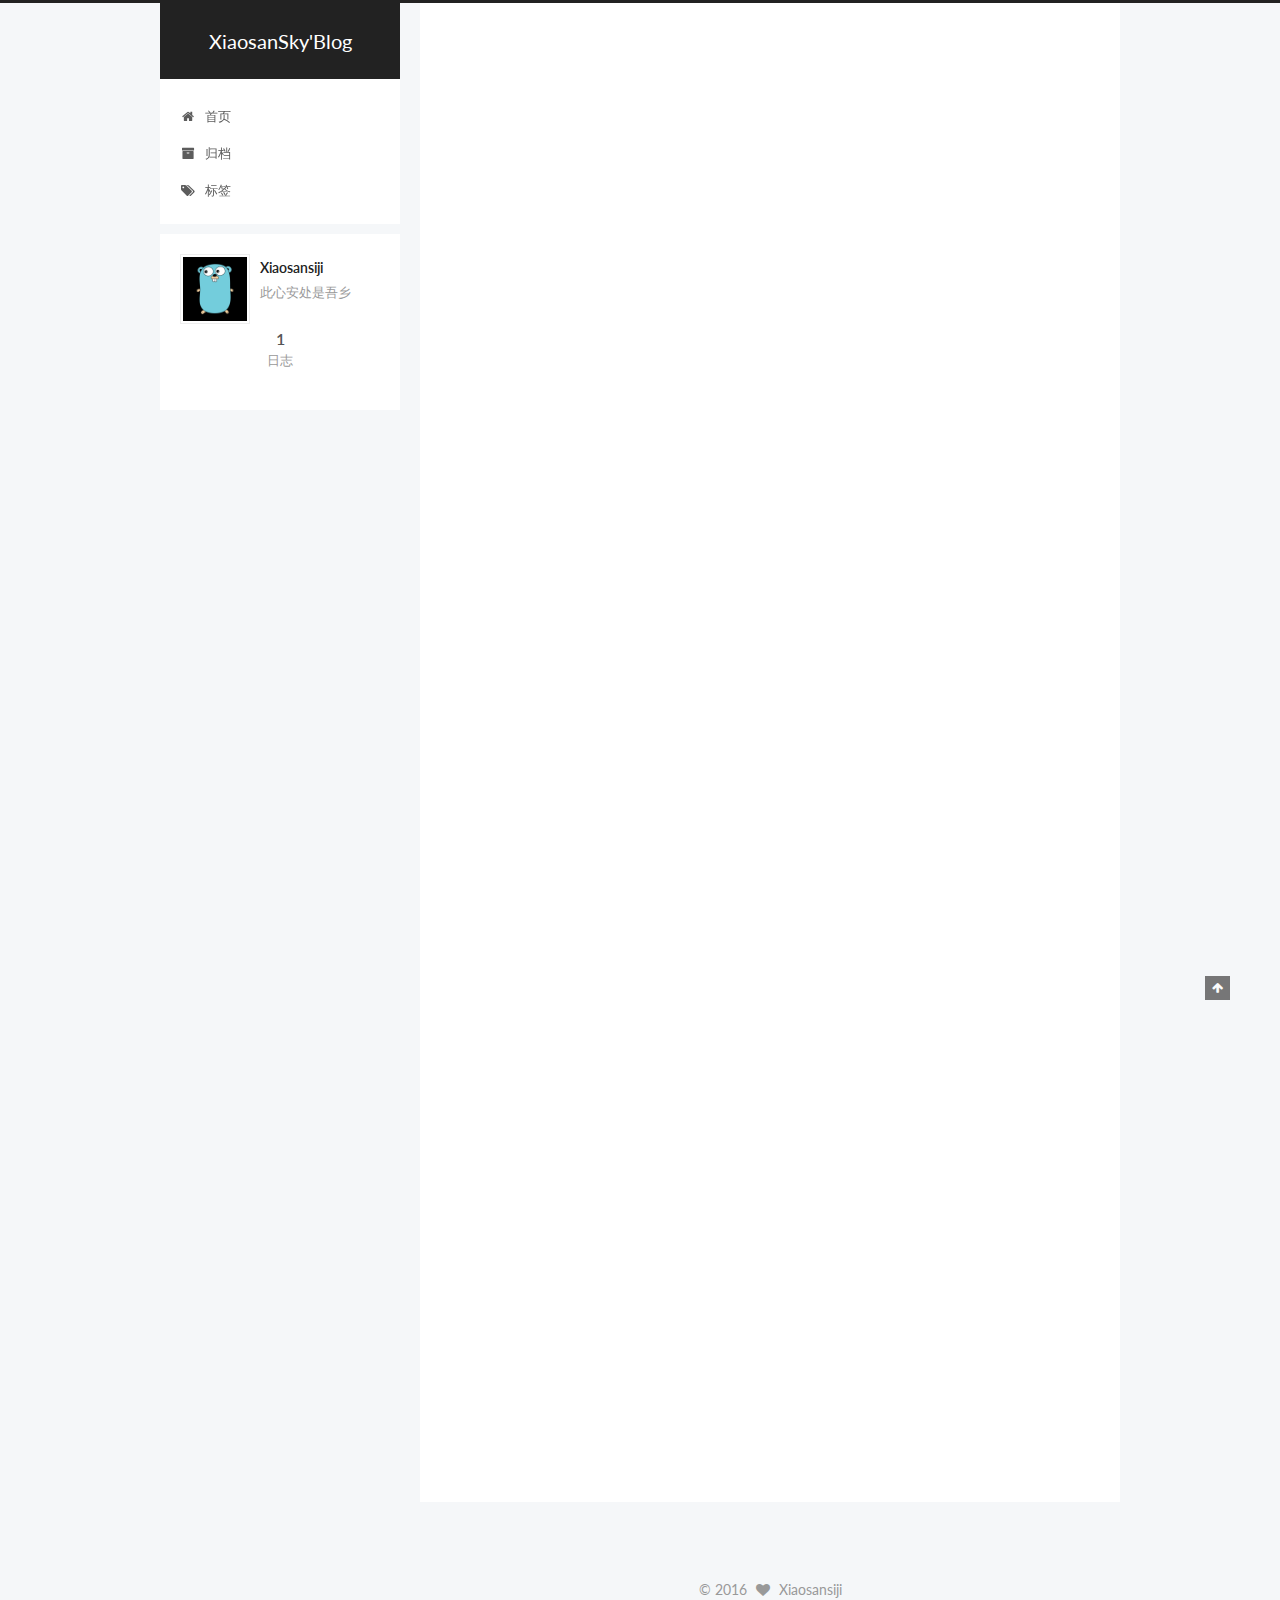
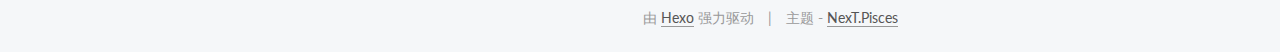
==== commit 86646269: "Site updated: 2016-04-05 16:46:48" ====
--- a/index.html
+++ b/index.html
@@ -285,110 +285,6 @@
 
 
     
-      
-
-  
-  
-
-  
-  
-  
-
-  <article class="post post-type-normal " itemscope itemtype="http://schema.org/Article">
-
-    
-      <header class="post-header">
-
-        
-        
-          <h1 class="post-title" itemprop="name headline">
-            
-            
-              
-                
-                <a class="post-title-link" href="/2016/03/31/hello-world/" itemprop="url">
-                  Hello World
-                </a>
-              
-            
-          </h1>
-        
-
-        <div class="post-meta">
-          <span class="post-time">
-            <span class="post-meta-item-icon">
-              <i class="fa fa-calendar-o"></i>
-            </span>
-            <span class="post-meta-item-text">发表于</span>
-            <time itemprop="dateCreated" datetime="2016-03-31T14:24:52+08:00" content="2016-03-31">
-              2016-03-31
-            </time>
-          </span>
-
-          
-
-          
-            
-              <span class="post-comments-count">
-                &nbsp; | &nbsp;
-                <a href="/2016/03/31/hello-world/#comments" itemprop="discussionUrl">
-                  <span class="post-comments-count ds-thread-count" data-thread-key="2016/03/31/hello-world/" itemprop="commentsCount"></span>
-                </a>
-              </span>
-            
-          
-
-          
-
-          
-          
-
-        </div>
-      </header>
-    
-
-
-    <div class="post-body" itemprop="articleBody">
-
-      
-      
-
-      
-        
-          
-            <p>Welcome to <a href="https://hexo.io/" target="_blank" rel="external">Hexo</a>! This is your very first post. Check <a href="https://hexo.io/docs/" target="_blank" rel="external">documentation</a> for more info. If you get any problems when using Hexo, you can find the answer in <a href="https://hexo.io/docs/troubleshooting.html" target="_blank" rel="external">troubleshooting</a> or you can ask me on <a href="https://github.com/hexojs/hexo/issues" target="_blank" rel="external">GitHub</a>.</p>
-<h2 id="Quick-Start"><a href="#Quick-Start" class="headerlink" title="Quick Start"></a>Quick Start</h2><h3 id="Create-a-new-post"><a href="#Create-a-new-post" class="headerlink" title="Create a new post"></a>Create a new post</h3><figure class="highlight bash"><table><tr><td class="gutter"><pre><span class="line">1</span><br></pre></td><td class="code"><pre><span class="line">$ hexo new <span class="string">"My New Post"</span></span><br></pre></td></tr></table></figure>
-<p>More info: <a href="https://hexo.io/docs/writing.html" target="_blank" rel="external">Writing</a></p>
-<h3 id="Run-server"><a href="#Run-server" class="headerlink" title="Run server"></a>Run server</h3><figure class="highlight bash"><table><tr><td class="gutter"><pre><span class="line">1</span><br></pre></td><td class="code"><pre><span class="line">$ hexo server</span><br></pre></td></tr></table></figure>
-<p>More info: <a href="https://hexo.io/docs/server.html" target="_blank" rel="external">Server</a></p>
-<h3 id="Generate-static-files"><a href="#Generate-static-files" class="headerlink" title="Generate static files"></a>Generate static files</h3><figure class="highlight bash"><table><tr><td class="gutter"><pre><span class="line">1</span><br></pre></td><td class="code"><pre><span class="line">$ hexo generate</span><br></pre></td></tr></table></figure>
-<p>More info: <a href="https://hexo.io/docs/generating.html" target="_blank" rel="external">Generating</a></p>
-<h3 id="Deploy-to-remote-sites"><a href="#Deploy-to-remote-sites" class="headerlink" title="Deploy to remote sites"></a>Deploy to remote sites</h3><figure class="highlight bash"><table><tr><td class="gutter"><pre><span class="line">1</span><br></pre></td><td class="code"><pre><span class="line">$ hexo deploy</span><br></pre></td></tr></table></figure>
-<p>More info: <a href="https://hexo.io/docs/deployment.html" target="_blank" rel="external">Deployment</a></p>
-
-          
-        
-      
-    </div>
-
-    <div>
-      
-    </div>
-
-    <footer class="post-footer">
-      
-
-      
-
-      
-      
-        <div class="post-eof"></div>
-      
-    </footer>
-  </article>
-
-
-    
   </section>
 
   
@@ -430,7 +326,7 @@
         <nav class="site-state motion-element">
           <div class="site-state-item site-state-posts">
             <a href="/archives">
-              <span class="site-state-item-count">2</span>
+              <span class="site-state-item-count">1</span>
               <span class="site-state-item-name">日志</span>
             </a>
           </div>
--- a/css/main.css
+++ b/css/main.css
@@ -1516,7 +1516,7 @@
   width: 4px;
   height: 4px;
   border-radius: 50%;
-  background: #fe4034;
+  background: #54fff5;
 }
 .links-of-blogroll {
   font-size: 13px;
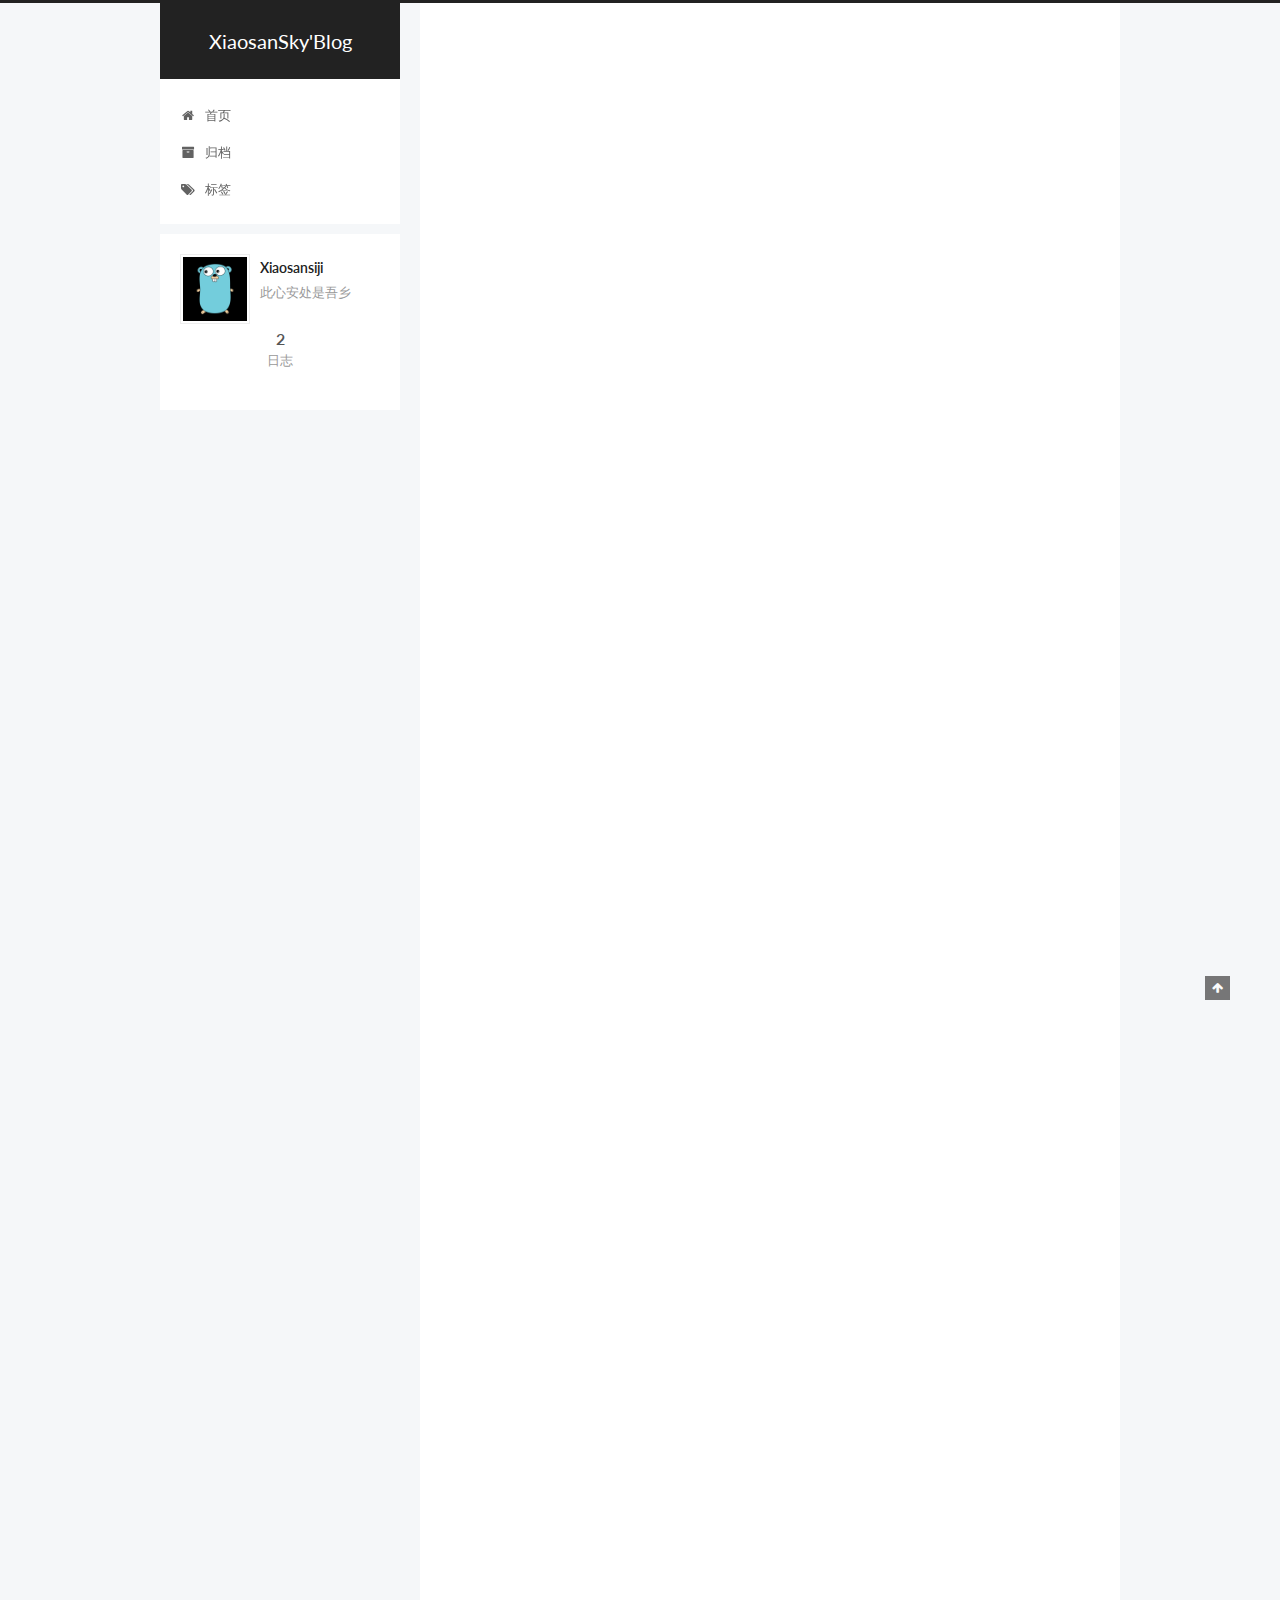
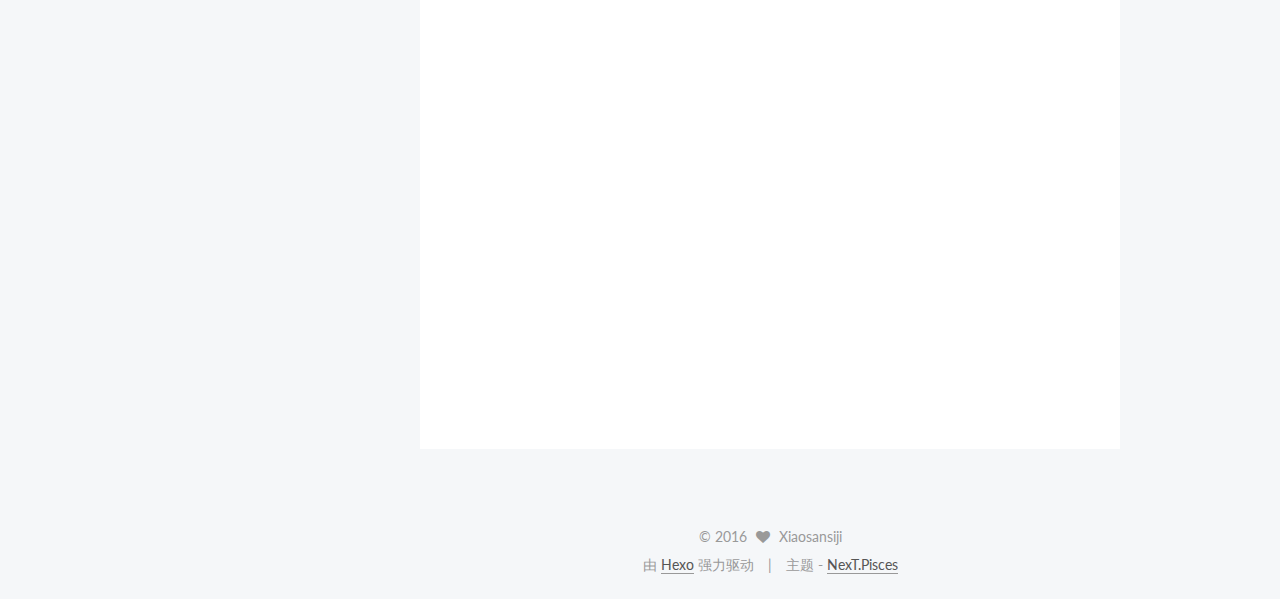
==== commit 8766c37a: "Site updated: 2016-04-06 09:50:42" ====
--- a/index.html
+++ b/index.html
@@ -206,6 +206,107 @@
             
               
                 
+                <a class="post-title-link" href="/2016/04/05/单页面切换插件Mobilebone简介/" itemprop="url">
+                  单页面切换插件Mobilebone简介
+                </a>
+              
+            
+          </h1>
+        
+
+        <div class="post-meta">
+          <span class="post-time">
+            <span class="post-meta-item-icon">
+              <i class="fa fa-calendar-o"></i>
+            </span>
+            <span class="post-meta-item-text">发表于</span>
+            <time itemprop="dateCreated" datetime="2016-04-05T16:52:58+08:00" content="2016-04-05">
+              2016-04-05
+            </time>
+          </span>
+
+          
+
+          
+            
+              <span class="post-comments-count">
+                &nbsp; | &nbsp;
+                <a href="/2016/04/05/单页面切换插件Mobilebone简介/#comments" itemprop="discussionUrl">
+                  <span class="post-comments-count ds-thread-count" data-thread-key="2016/04/05/单页面切换插件Mobilebone简介/" itemprop="commentsCount"></span>
+                </a>
+              </span>
+            
+          
+
+          
+
+          
+          
+
+        </div>
+      </header>
+    
+
+
+    <div class="post-body" itemprop="articleBody">
+
+      
+      
+
+      
+        
+          
+            <p>Mobilebone是国内大牛张旭鑫写的一个单页面切换插件，特点是轻量级，且效果也不错，最近的webAPP项目里用过，暂时没发现有什么坑，特此安利一下，顺便介绍简单用法。</p>
+<h2 id="解决问题"><a href="#解决问题" class="headerlink" title="解决问题"></a>解决问题</h2><h2 id="参考文档"><a href="#参考文档" class="headerlink" title="参考文档"></a>参考文档</h2><ul>
+<li><a href="https://github.com/zhangxinxu/mobilebone" target="_blank" rel="external">项目gitHub主页</a></li>
+<li><a href="http://www.zhangxinxu.com/wordpress/2014/10/mobilebone-js-mobile-web-app-core/" target="_blank" rel="external">张旭鑫项目介绍</a></li>
+<li><a href="http://rawgit.com/zhangxinxu/mobilebone/develop/docs/Mobilebone.ajax.html" target="_blank" rel="external">MobileboneAPI文档</a></li>
+</ul>
+
+          
+        
+      
+    </div>
+
+    <div>
+      
+    </div>
+
+    <footer class="post-footer">
+      
+
+      
+
+      
+      
+        <div class="post-eof"></div>
+      
+    </footer>
+  </article>
+
+
+    
+      
+
+  
+  
+
+  
+  
+  
+
+  <article class="post post-type-normal " itemscope itemtype="http://schema.org/Article">
+
+    
+      <header class="post-header">
+
+        
+        
+          <h1 class="post-title" itemprop="name headline">
+            
+            
+              
+                
                 <a class="post-title-link" href="/2016/03/31/gitHub博客第一章/" itemprop="url">
                   gitHub博客第一章
                 </a>
@@ -326,7 +427,7 @@
         <nav class="site-state motion-element">
           <div class="site-state-item site-state-posts">
             <a href="/archives">
-              <span class="site-state-item-count">1</span>
+              <span class="site-state-item-count">2</span>
               <span class="site-state-item-name">日志</span>
             </a>
           </div>
--- a/css/main.css
+++ b/css/main.css
@@ -1516,7 +1516,7 @@
   width: 4px;
   height: 4px;
   border-radius: 50%;
-  background: #54fff5;
+  background: #ffe9ff;
 }
 .links-of-blogroll {
   font-size: 13px;
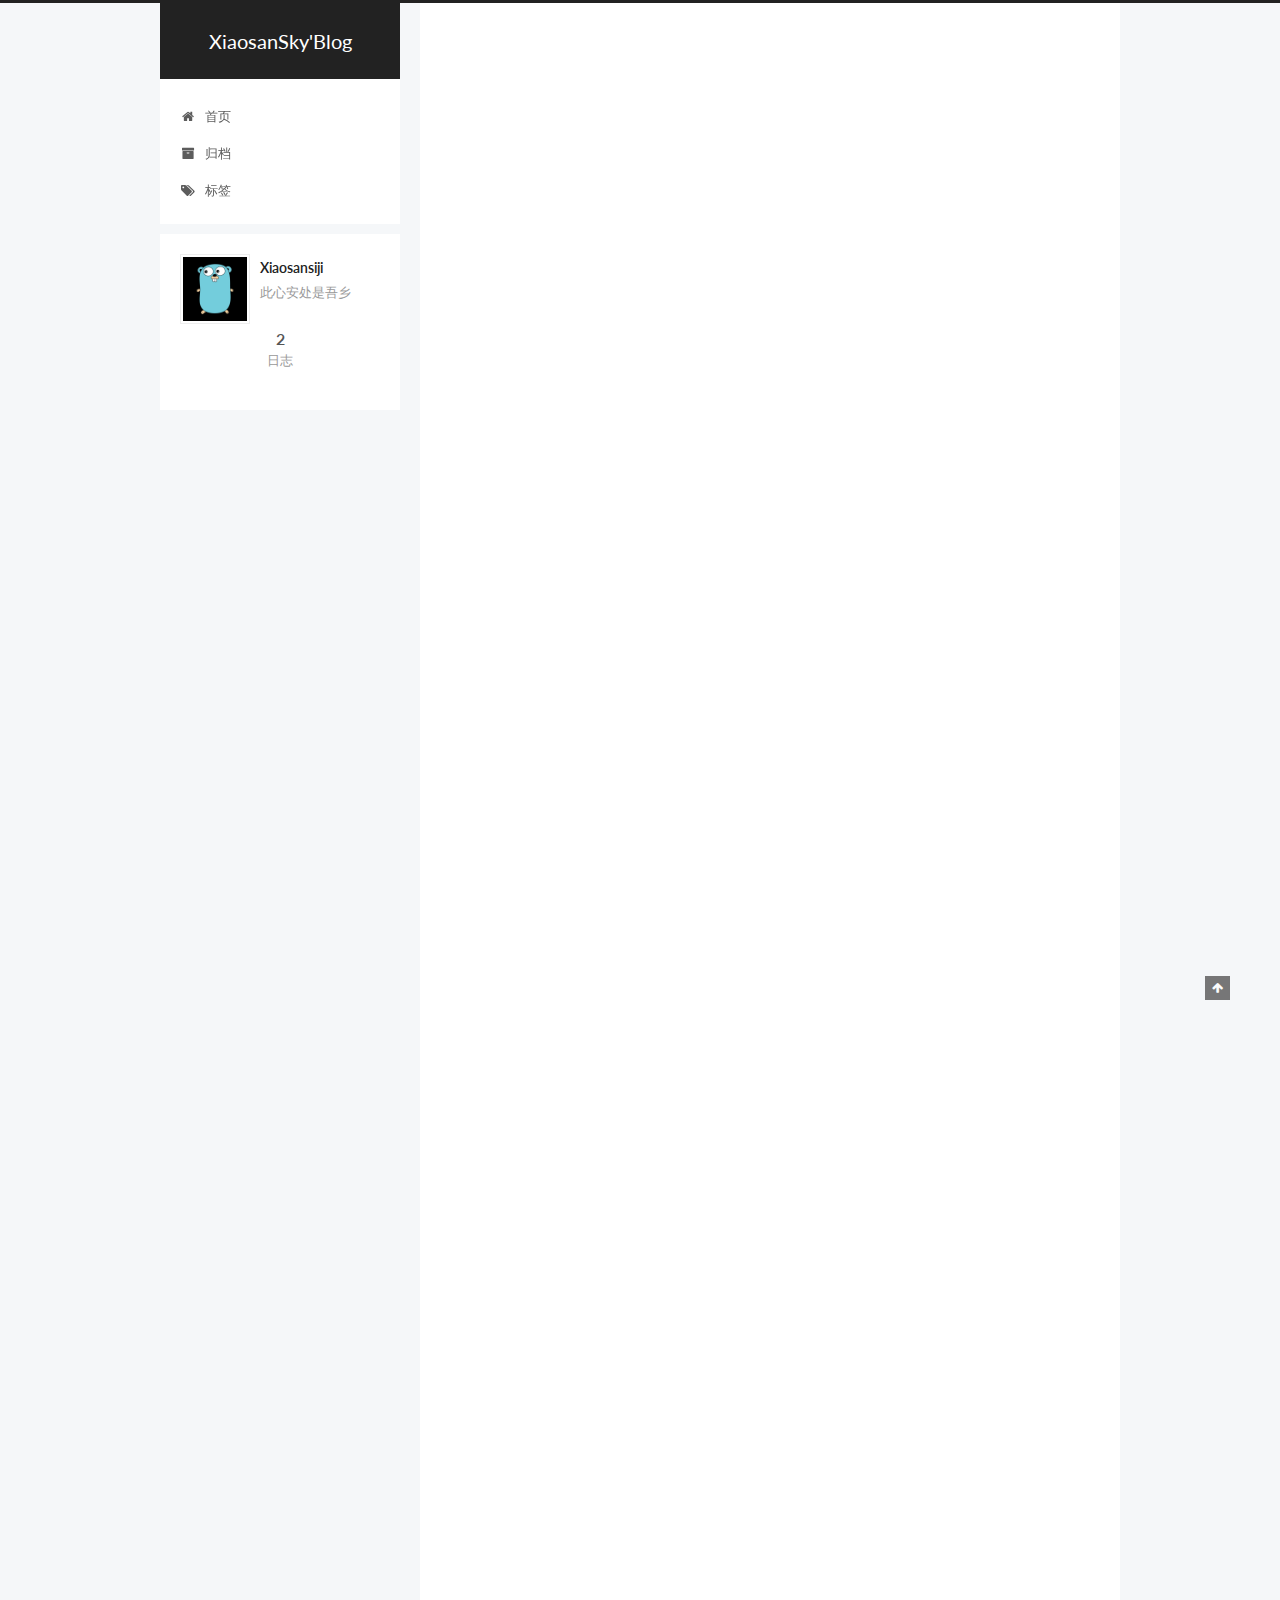
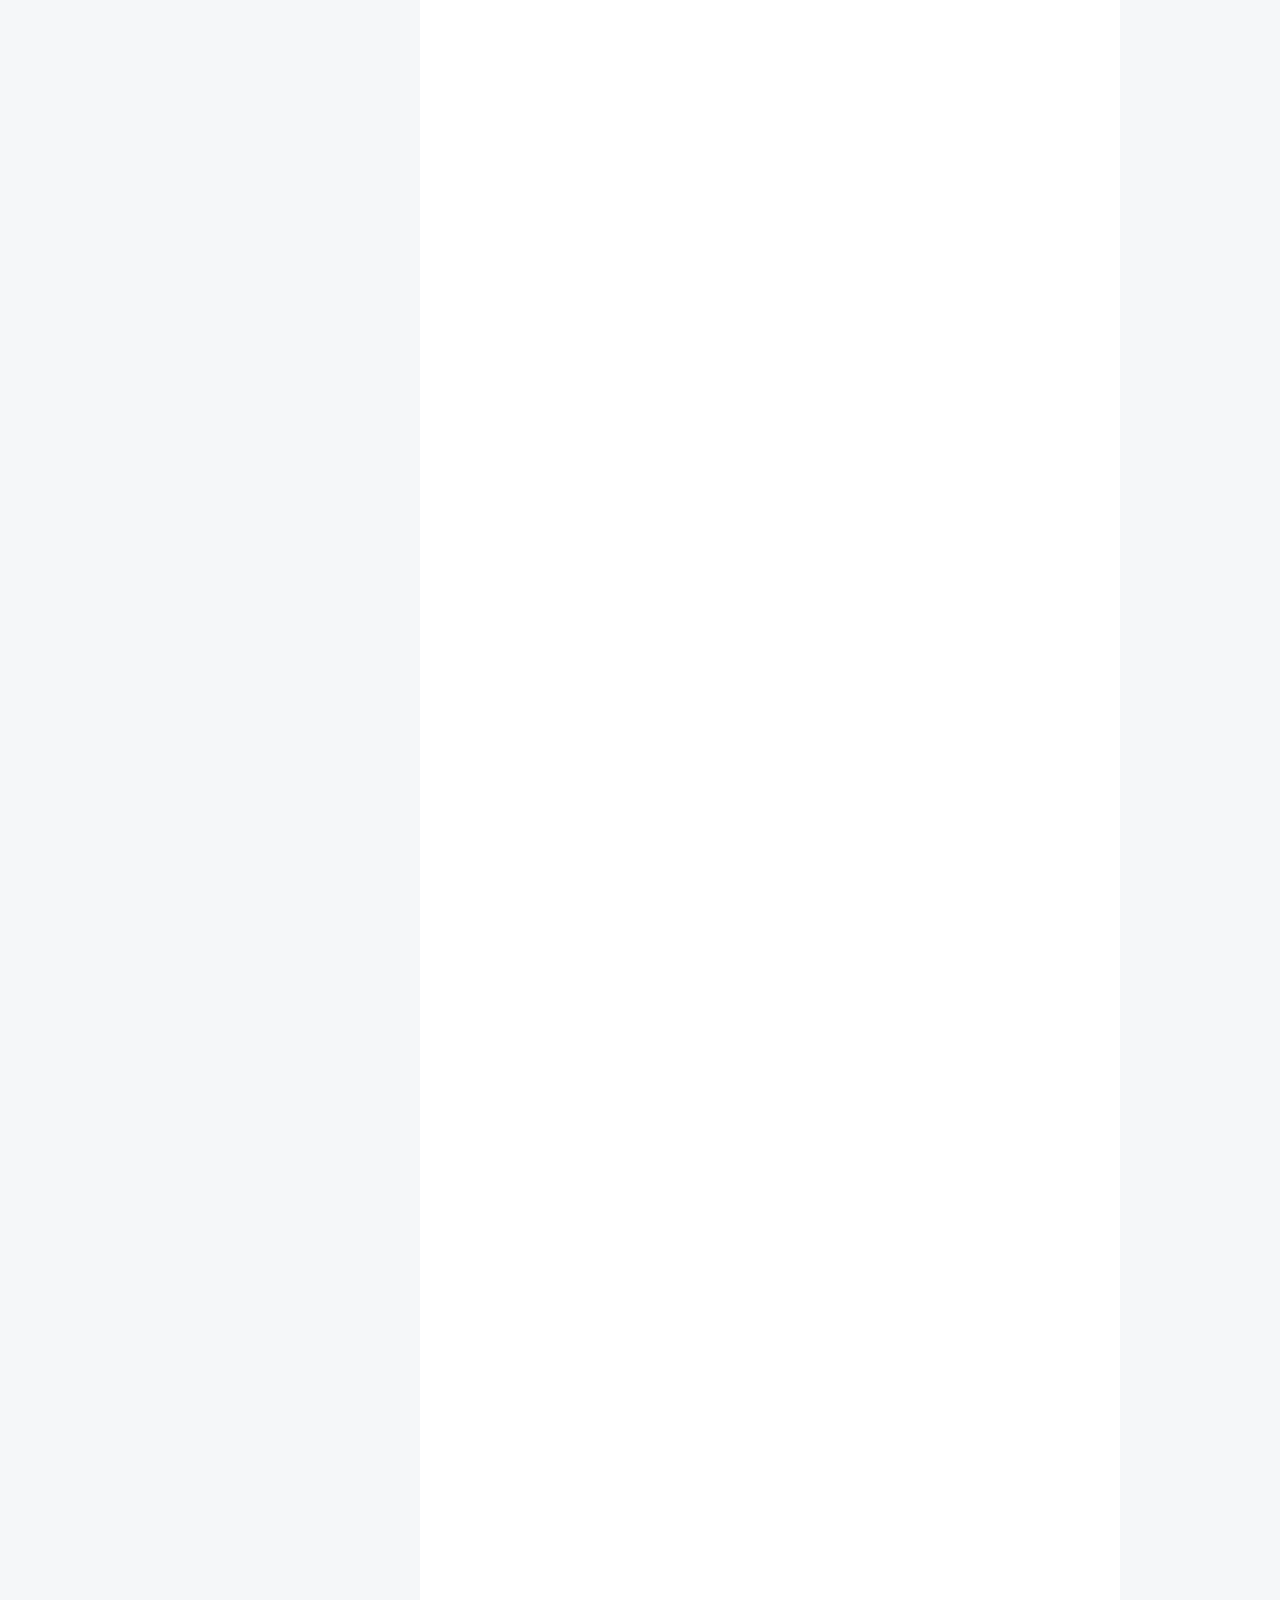
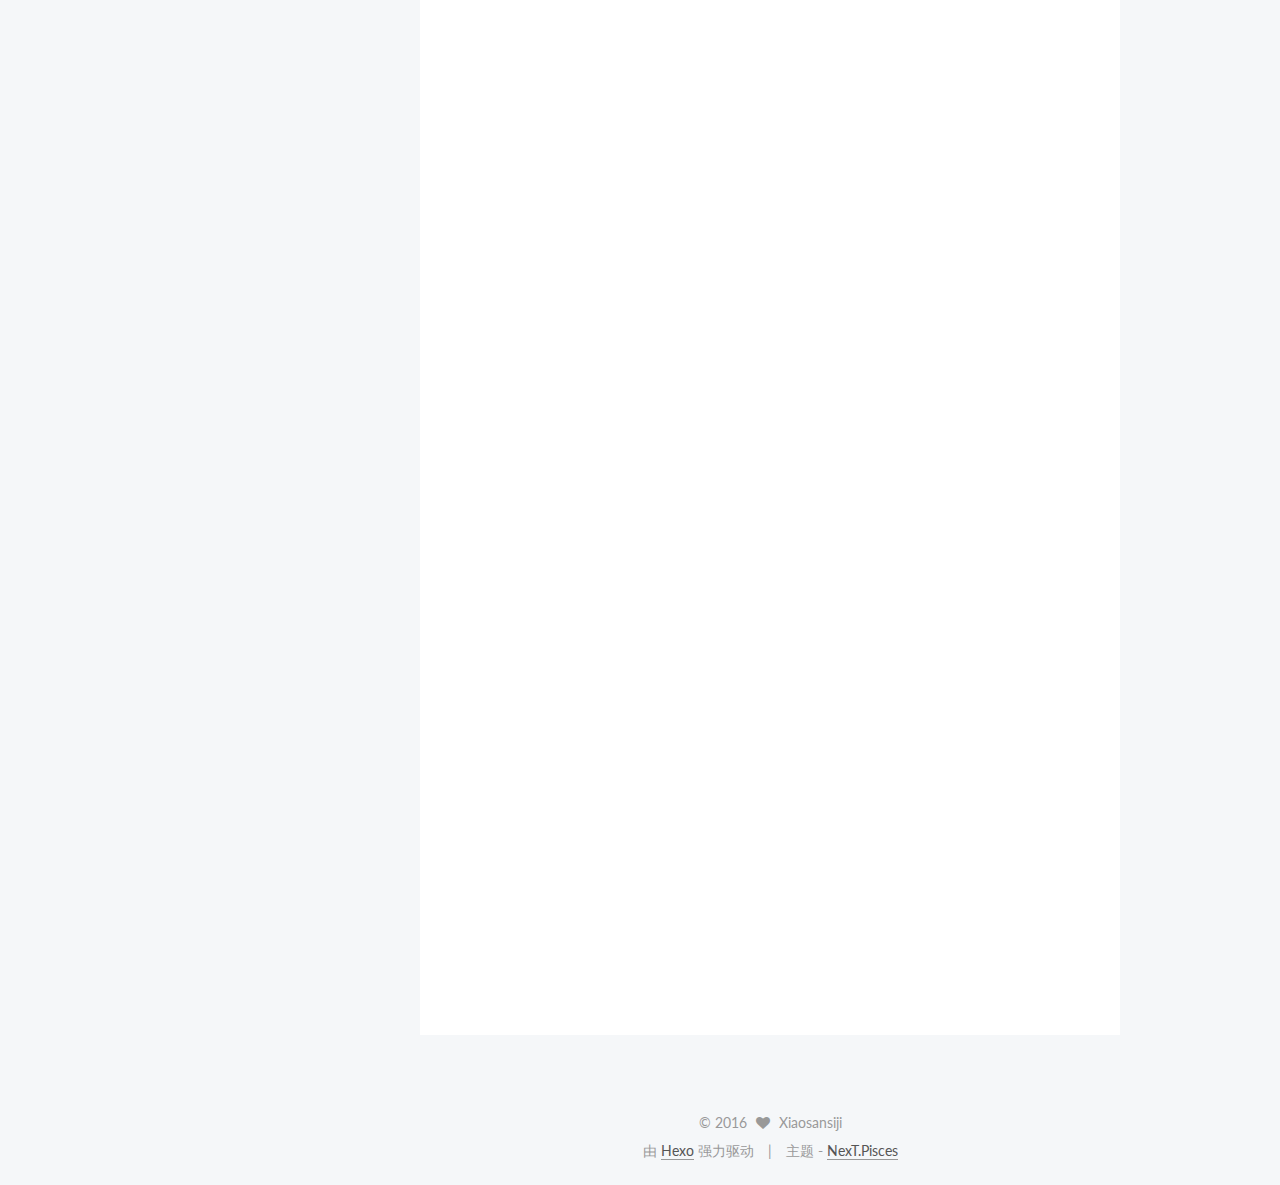
==== commit 4b4ca07a: "Site updated: 2016-04-06 14:09:05" ====
--- a/index.html
+++ b/index.html
@@ -257,7 +257,18 @@
         
           
             <p>Mobilebone是国内大牛张旭鑫写的一个单页面切换插件，特点是轻量级，且效果也不错，最近的webAPP项目里用过，暂时没发现有什么坑，特此安利一下，顺便介绍简单用法。</p>
-<h2 id="解决问题"><a href="#解决问题" class="headerlink" title="解决问题"></a>解决问题</h2><h2 id="参考文档"><a href="#参考文档" class="headerlink" title="参考文档"></a>参考文档</h2><ul>
+<h2 id="解决问题"><a href="#解决问题" class="headerlink" title="解决问题"></a>解决问题</h2><p>  移动端webAPP模拟原生应用的各类页面切换效果。</p>
+<h2 id="推荐实践"><a href="#推荐实践" class="headerlink" title="推荐实践"></a>推荐实践</h2><p>  作者在Mobilebone里提供了多种构造跳转页面的方式，甚至封装了ajax工具方法，以方便实现页面分步加载，但在我我的实践过程中发现还是用它的基本切换最好：主页面与子页面的结构都在一个HTML文件中，即第一次加载后所有页面实际已都存在，我们做页面切换只是让几个标签元素交替显示。<br>  这个其实作者在自己的博客中也提到了，好处是切换更流畅（只异步请求数据，而不是后台拼接好的HTML），也更容易自己控制。作者原文如下：</p>
+<blockquote>
+<p>虽然Mobilebone提供了直接请求JSON数据的方法，并提供了视图渲染接口。但是，以我个人经验，对于实际开发，这种实现策略是不推荐的。我认为更好的实现方法应该是这样的。页面骨架，也就是page主体，也就是一个空div默认就载入，然后所有的切换都是基本切换，而不是Ajax切换。在切换即将开始的时候（回调），您就可以使用自己，例如Zepto的Ajax方法去请求你需要的JSON数据，做你任何想做的事情，完全没有Mobilebone的限制。</p>
+</blockquote>
+<p>页当然，这样做有一点不好的地方是会影响首次加载速度（毕竟所有HTML结构要在一开始就全部加载），这种基本切换适用于子页面内容相对简单的情况，我的项目中子页面的内容基本上是用js生成出来的，在实际上静态的HTML结构就只有个外壳。<br>html结构：<br><figure class="highlight html"><table><tr><td class="gutter"><pre><span class="line">1</span><br><span class="line">2</span><br><span class="line">3</span><br><span class="line">4</span><br><span class="line">5</span><br><span class="line">6</span><br><span class="line">7</span><br></pre></td><td class="code"><pre><span class="line"><span class="tag">&lt;<span class="name">div</span> <span class="attr">id</span>=<span class="string">"pageHome"</span> <span class="attr">class</span>=<span class="string">"page in"</span>&gt;</span><span class="tag">&lt;/<span class="name">div</span>&gt;</span></span><br><span class="line"><span class="tag">&lt;<span class="name">div</span> <span class="attr">id</span>=<span class="string">"pageChild1"</span> <span class="attr">class</span>=<span class="string">"page out"</span>&gt;</span></span><br><span class="line">    <span class="tag">&lt;<span class="name">a</span> <span class="attr">href</span>=<span class="string">"#pageHome"</span> <span class="attr">data-rel</span>=<span class="string">"back"</span> <span class="attr">class</span>=<span class="string">"backto"</span>&gt;</span><span class="tag">&lt;<span class="name">span</span> <span class="attr">class</span>=<span class="string">"backto-mark"</span>&gt;</span><span class="tag">&lt;/<span class="name">span</span>&gt;</span><span class="tag">&lt;<span class="name">span</span>&gt;</span>返回<span class="tag">&lt;/<span class="name">span</span>&gt;</span><span class="tag">&lt;/<span class="name">a</span>&gt;</span></span><br><span class="line"><span class="tag">&lt;/<span class="name">div</span>&gt;</span></span><br><span class="line"><span class="tag">&lt;<span class="name">div</span> <span class="attr">id</span>=<span class="string">"pageChild2"</span> <span class="attr">class</span>=<span class="string">"page out"</span>&gt;</span></span><br><span class="line">.....</span><br><span class="line"><span class="tag">&lt;/<span class="name">div</span>&gt;</span></span><br></pre></td></tr></table></figure></p>
+<p>如上的HTML结构就是Mobilebone的基本切换所需的基本结构了，每一个page元素为一个页面，我在pageChild1这个子页面中增加了一个返回按钮，href内填写的是’#’+跳转页面的id，data-rel指定了跳转的过场动画为back（默认的页面切换动画只有左右滑动切换）。<br>这样从子页面返回主页面当然是没问题的，因为这时没有请求新数据也不需要回调，但当我们从主页面跳到子页面时应该怎么处理呢？我们需要增加回调函数，如下：<br><figure class="highlight html"><table><tr><td class="gutter"><pre><span class="line">1</span><br></pre></td><td class="code"><pre><span class="line"><span class="tag">&lt;<span class="name">a</span> <span class="attr">href</span>=<span class="string">"#pageChild1"</span> <span class="attr">data-reload</span> <span class="attr">data-preventdefault</span>=<span class="string">"getDetails"</span> <span class="attr">id</span>=<span class="string">"xxx"</span>&gt;</span><span class="tag">&lt;/<span class="name">a</span>&gt;</span></span><br></pre></td></tr></table></figure></p>
+<figure class="highlight java"><table><tr><td class="gutter"><pre><span class="line">1</span><br><span class="line">2</span><br><span class="line">3</span><br><span class="line">4</span><br><span class="line">5</span><br><span class="line">6</span><br><span class="line">7</span><br><span class="line">8</span><br><span class="line">9</span><br><span class="line">10</span><br><span class="line">11</span><br><span class="line">12</span><br></pre></td><td class="code"><pre><span class="line"><span class="comment">//主页面只有一处点击跳转时</span></span><br><span class="line">Mobilebone.callback = function(pagein) &#123;</span><br><span class="line">        <span class="keyword">if</span>(pagein.id == <span class="string">"pageDetails"</span>)&#123;</span><br><span class="line">            <span class="comment">//判断进入的页面为子页面</span></span><br><span class="line">        &#125;</span><br><span class="line">    &#125;;</span><br><span class="line"><span class="comment">//有多处需要跳转时</span></span><br><span class="line">var getDetails = function(target) &#123;</span><br><span class="line">        <span class="keyword">if</span> (target != <span class="keyword">null</span> &amp;&amp; target.id != <span class="string">""</span>) &#123;</span><br><span class="line">            <span class="comment">//target为点击的元素，可用来传递数据</span></span><br><span class="line">        &#125;</span><br><span class="line">    &#125;</span><br></pre></td></tr></table></figure>
+<p>当主页面跳转子页面只有一处时可以使用Mobilebone提供的公用的callback方法，通过判断进入的页面是子页面则进行数据ajax请求及解析数据。<br>若有多处跳转，如在列表点击每一项查看详情时则需要data-preventdefault属性指定页面跳转的处理函数，并传入相应的id等参数，同样调用ajax请求数据。</p>
+<h3 id="项目的demo："><a href="#项目的demo：" class="headerlink" title="项目的demo："></a>项目的demo：</h3><p><video width="498" height="510 " src="../MobileboneDemo.avi" poster=" " autoplay="autoplay"><br></video></p>
+<h2 id="主要API"><a href="#主要API" class="headerlink" title="主要API"></a>主要API</h2><p><a href="http://rawgit.com/zhangxinxu/mobilebone/master/test/index.html" target="_blank" rel="external">查看在线demo</a></p>
+<h2 id="参考文档"><a href="#参考文档" class="headerlink" title="参考文档"></a>参考文档</h2><ul>
 <li><a href="https://github.com/zhangxinxu/mobilebone" target="_blank" rel="external">项目gitHub主页</a></li>
 <li><a href="http://www.zhangxinxu.com/wordpress/2014/10/mobilebone-js-mobile-web-app-core/" target="_blank" rel="external">张旭鑫项目介绍</a></li>
 <li><a href="http://rawgit.com/zhangxinxu/mobilebone/develop/docs/Mobilebone.ajax.html" target="_blank" rel="external">MobileboneAPI文档</a></li>
--- a/css/main.css
+++ b/css/main.css
@@ -1516,7 +1516,7 @@
   width: 4px;
   height: 4px;
   border-radius: 50%;
-  background: #ffe9ff;
+  background: #429dff;
 }
 .links-of-blogroll {
   font-size: 13px;
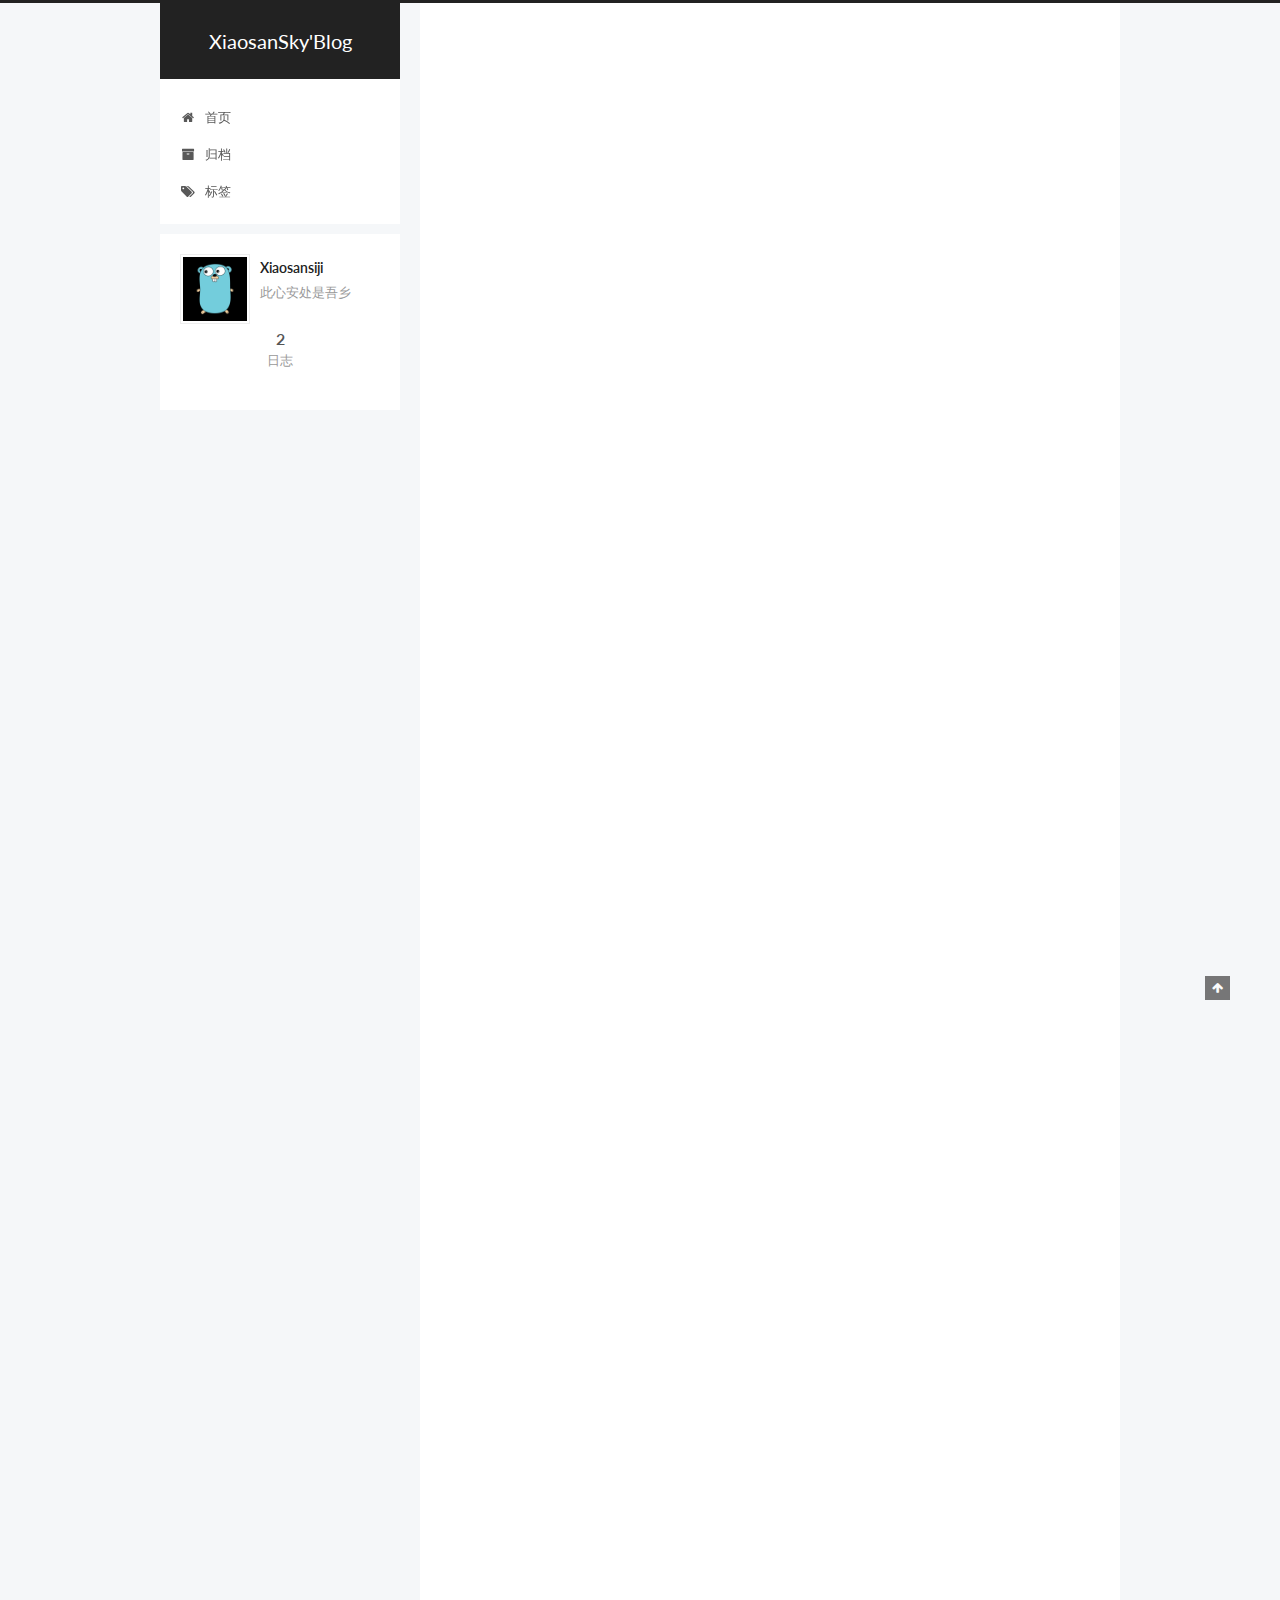
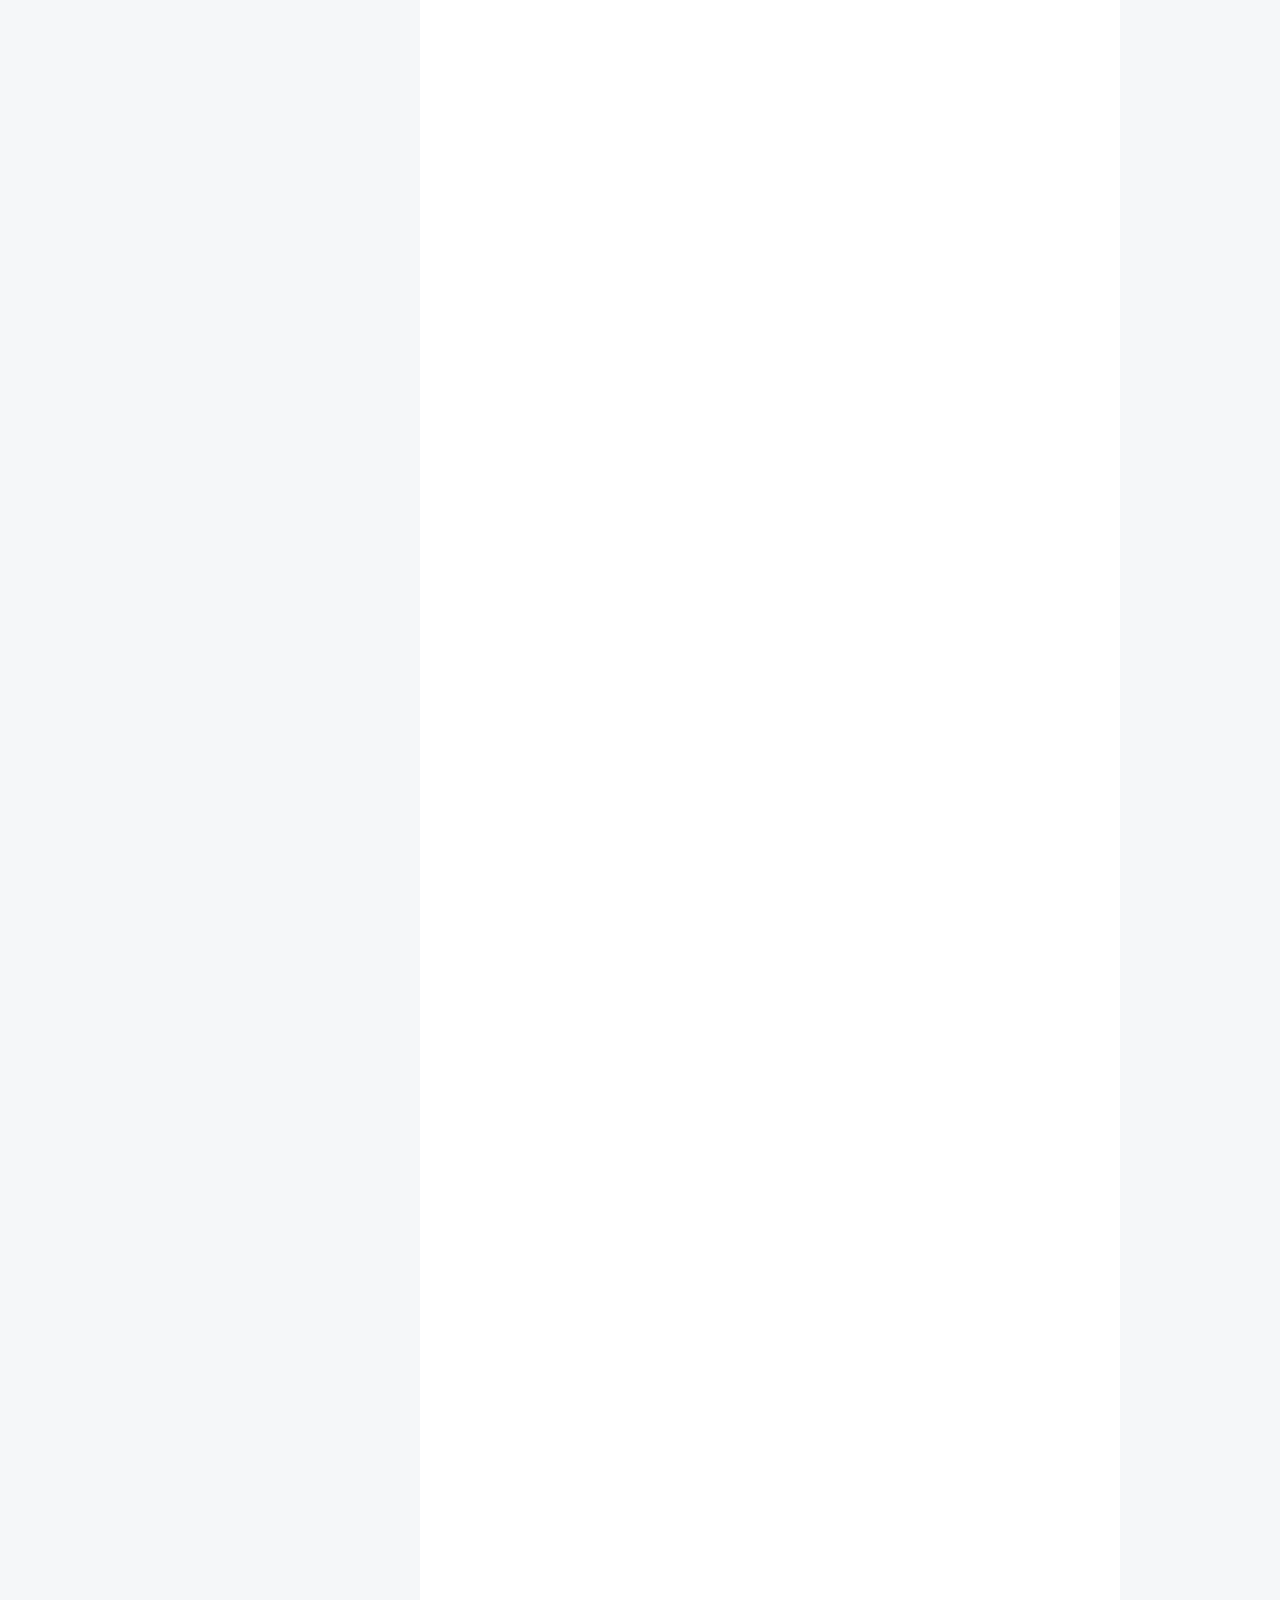
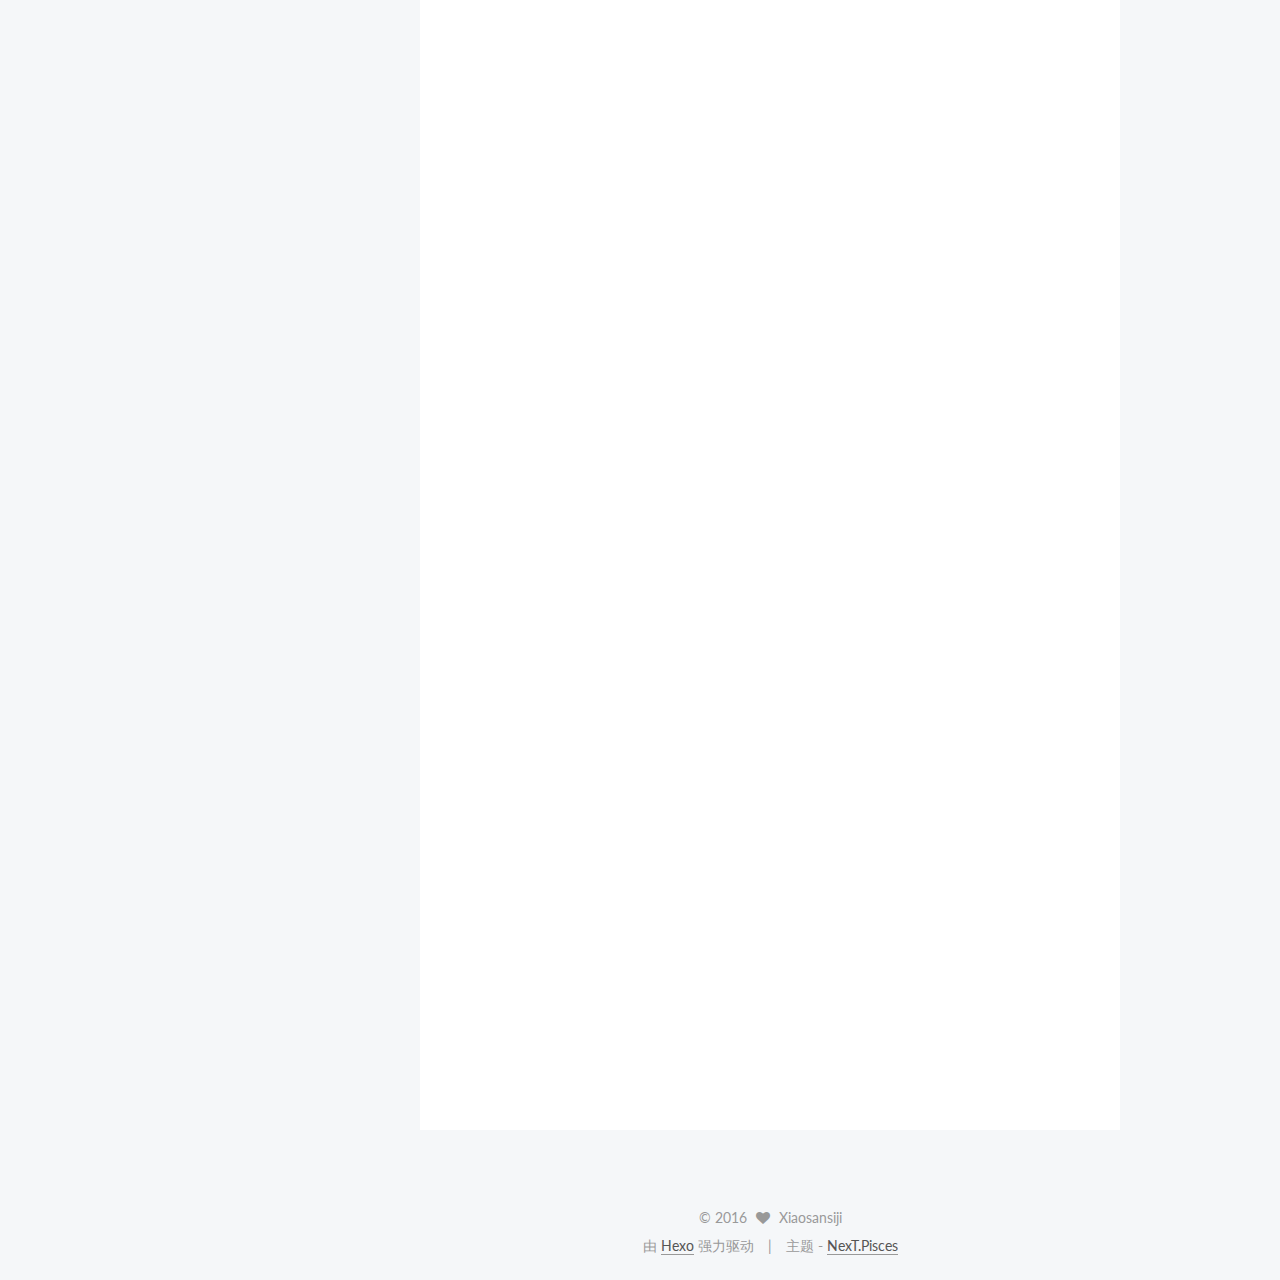
==== commit 7f0d266c: "Site updated: 2016-04-06 15:55:00" ====
--- a/index.html
+++ b/index.html
@@ -258,6 +258,7 @@
           
             <p>Mobilebone是国内大牛张旭鑫写的一个单页面切换插件，特点是轻量级，且效果也不错，最近的webAPP项目里用过，暂时没发现有什么坑，特此安利一下，顺便介绍简单用法。</p>
 <h2 id="解决问题"><a href="#解决问题" class="headerlink" title="解决问题"></a>解决问题</h2><p>  移动端webAPP模拟原生应用的各类页面切换效果。</p>
+<h3 id="项目的demo："><a href="#项目的demo：" class="headerlink" title="项目的demo："></a>项目的demo：</h3><p><iframe height="498" width="510" src="../movie/MobileboneDemo.avi" frameborder="0" allowfullscreen></iframe></p>
 <h2 id="推荐实践"><a href="#推荐实践" class="headerlink" title="推荐实践"></a>推荐实践</h2><p>  作者在Mobilebone里提供了多种构造跳转页面的方式，甚至封装了ajax工具方法，以方便实现页面分步加载，但在我我的实践过程中发现还是用它的基本切换最好：主页面与子页面的结构都在一个HTML文件中，即第一次加载后所有页面实际已都存在，我们做页面切换只是让几个标签元素交替显示。<br>  这个其实作者在自己的博客中也提到了，好处是切换更流畅（只异步请求数据，而不是后台拼接好的HTML），也更容易自己控制。作者原文如下：</p>
 <blockquote>
 <p>虽然Mobilebone提供了直接请求JSON数据的方法，并提供了视图渲染接口。但是，以我个人经验，对于实际开发，这种实现策略是不推荐的。我认为更好的实现方法应该是这样的。页面骨架，也就是page主体，也就是一个空div默认就载入，然后所有的切换都是基本切换，而不是Ajax切换。在切换即将开始的时候（回调），您就可以使用自己，例如Zepto的Ajax方法去请求你需要的JSON数据，做你任何想做的事情，完全没有Mobilebone的限制。</p>
@@ -266,9 +267,11 @@
 <p>如上的HTML结构就是Mobilebone的基本切换所需的基本结构了，每一个page元素为一个页面，我在pageChild1这个子页面中增加了一个返回按钮，href内填写的是’#’+跳转页面的id，data-rel指定了跳转的过场动画为back（默认的页面切换动画只有左右滑动切换）。<br>这样从子页面返回主页面当然是没问题的，因为这时没有请求新数据也不需要回调，但当我们从主页面跳到子页面时应该怎么处理呢？我们需要增加回调函数，如下：<br><figure class="highlight html"><table><tr><td class="gutter"><pre><span class="line">1</span><br></pre></td><td class="code"><pre><span class="line"><span class="tag">&lt;<span class="name">a</span> <span class="attr">href</span>=<span class="string">"#pageChild1"</span> <span class="attr">data-reload</span> <span class="attr">data-preventdefault</span>=<span class="string">"getDetails"</span> <span class="attr">id</span>=<span class="string">"xxx"</span>&gt;</span><span class="tag">&lt;/<span class="name">a</span>&gt;</span></span><br></pre></td></tr></table></figure></p>
 <figure class="highlight java"><table><tr><td class="gutter"><pre><span class="line">1</span><br><span class="line">2</span><br><span class="line">3</span><br><span class="line">4</span><br><span class="line">5</span><br><span class="line">6</span><br><span class="line">7</span><br><span class="line">8</span><br><span class="line">9</span><br><span class="line">10</span><br><span class="line">11</span><br><span class="line">12</span><br></pre></td><td class="code"><pre><span class="line"><span class="comment">//主页面只有一处点击跳转时</span></span><br><span class="line">Mobilebone.callback = function(pagein) &#123;</span><br><span class="line">        <span class="keyword">if</span>(pagein.id == <span class="string">"pageDetails"</span>)&#123;</span><br><span class="line">            <span class="comment">//判断进入的页面为子页面</span></span><br><span class="line">        &#125;</span><br><span class="line">    &#125;;</span><br><span class="line"><span class="comment">//有多处需要跳转时</span></span><br><span class="line">var getDetails = function(target) &#123;</span><br><span class="line">        <span class="keyword">if</span> (target != <span class="keyword">null</span> &amp;&amp; target.id != <span class="string">""</span>) &#123;</span><br><span class="line">            <span class="comment">//target为点击的元素，可用来传递数据</span></span><br><span class="line">        &#125;</span><br><span class="line">    &#125;</span><br></pre></td></tr></table></figure>
 <p>当主页面跳转子页面只有一处时可以使用Mobilebone提供的公用的callback方法，通过判断进入的页面是子页面则进行数据ajax请求及解析数据。<br>若有多处跳转，如在列表点击每一项查看详情时则需要data-preventdefault属性指定页面跳转的处理函数，并传入相应的id等参数，同样调用ajax请求数据。</p>
-<h3 id="项目的demo："><a href="#项目的demo：" class="headerlink" title="项目的demo："></a>项目的demo：</h3><p><video width="498" height="510 " src="../MobileboneDemo.avi" poster=" " autoplay="autoplay"><br></video></p>
-<h2 id="主要API"><a href="#主要API" class="headerlink" title="主要API"></a>主要API</h2><p><a href="http://rawgit.com/zhangxinxu/mobilebone/master/test/index.html" target="_blank" rel="external">查看在线demo</a></p>
-<h2 id="参考文档"><a href="#参考文档" class="headerlink" title="参考文档"></a>参考文档</h2><ul>
+<h2 id="主要API"><a href="#主要API" class="headerlink" title="主要API"></a>主要API</h2><ul>
+<li>Mobilebone.callback：进入页面时执行</li>
+<li>Mobilebone.fallback：离开页面时执行<br>分别可以用于页面切换时进入页面请求数据，离开页面清空数据。<br>每个方法都有pageInto和pageOut参数，表示进入和离开的页面对应的DOM元素对象。<br><a href="http://rawgit.com/zhangxinxu/mobilebone/master/test/index.html" target="_blank" rel="external">查看在线demo</a><h2 id="参考文档"><a href="#参考文档" class="headerlink" title="参考文档"></a>参考文档</h2></li>
+</ul>
+<ul>
 <li><a href="https://github.com/zhangxinxu/mobilebone" target="_blank" rel="external">项目gitHub主页</a></li>
 <li><a href="http://www.zhangxinxu.com/wordpress/2014/10/mobilebone-js-mobile-web-app-core/" target="_blank" rel="external">张旭鑫项目介绍</a></li>
 <li><a href="http://rawgit.com/zhangxinxu/mobilebone/develop/docs/Mobilebone.ajax.html" target="_blank" rel="external">MobileboneAPI文档</a></li>
--- a/css/main.css
+++ b/css/main.css
@@ -1516,7 +1516,7 @@
   width: 4px;
   height: 4px;
   border-radius: 50%;
-  background: #429dff;
+  background: #a34224;
 }
 .links-of-blogroll {
   font-size: 13px;
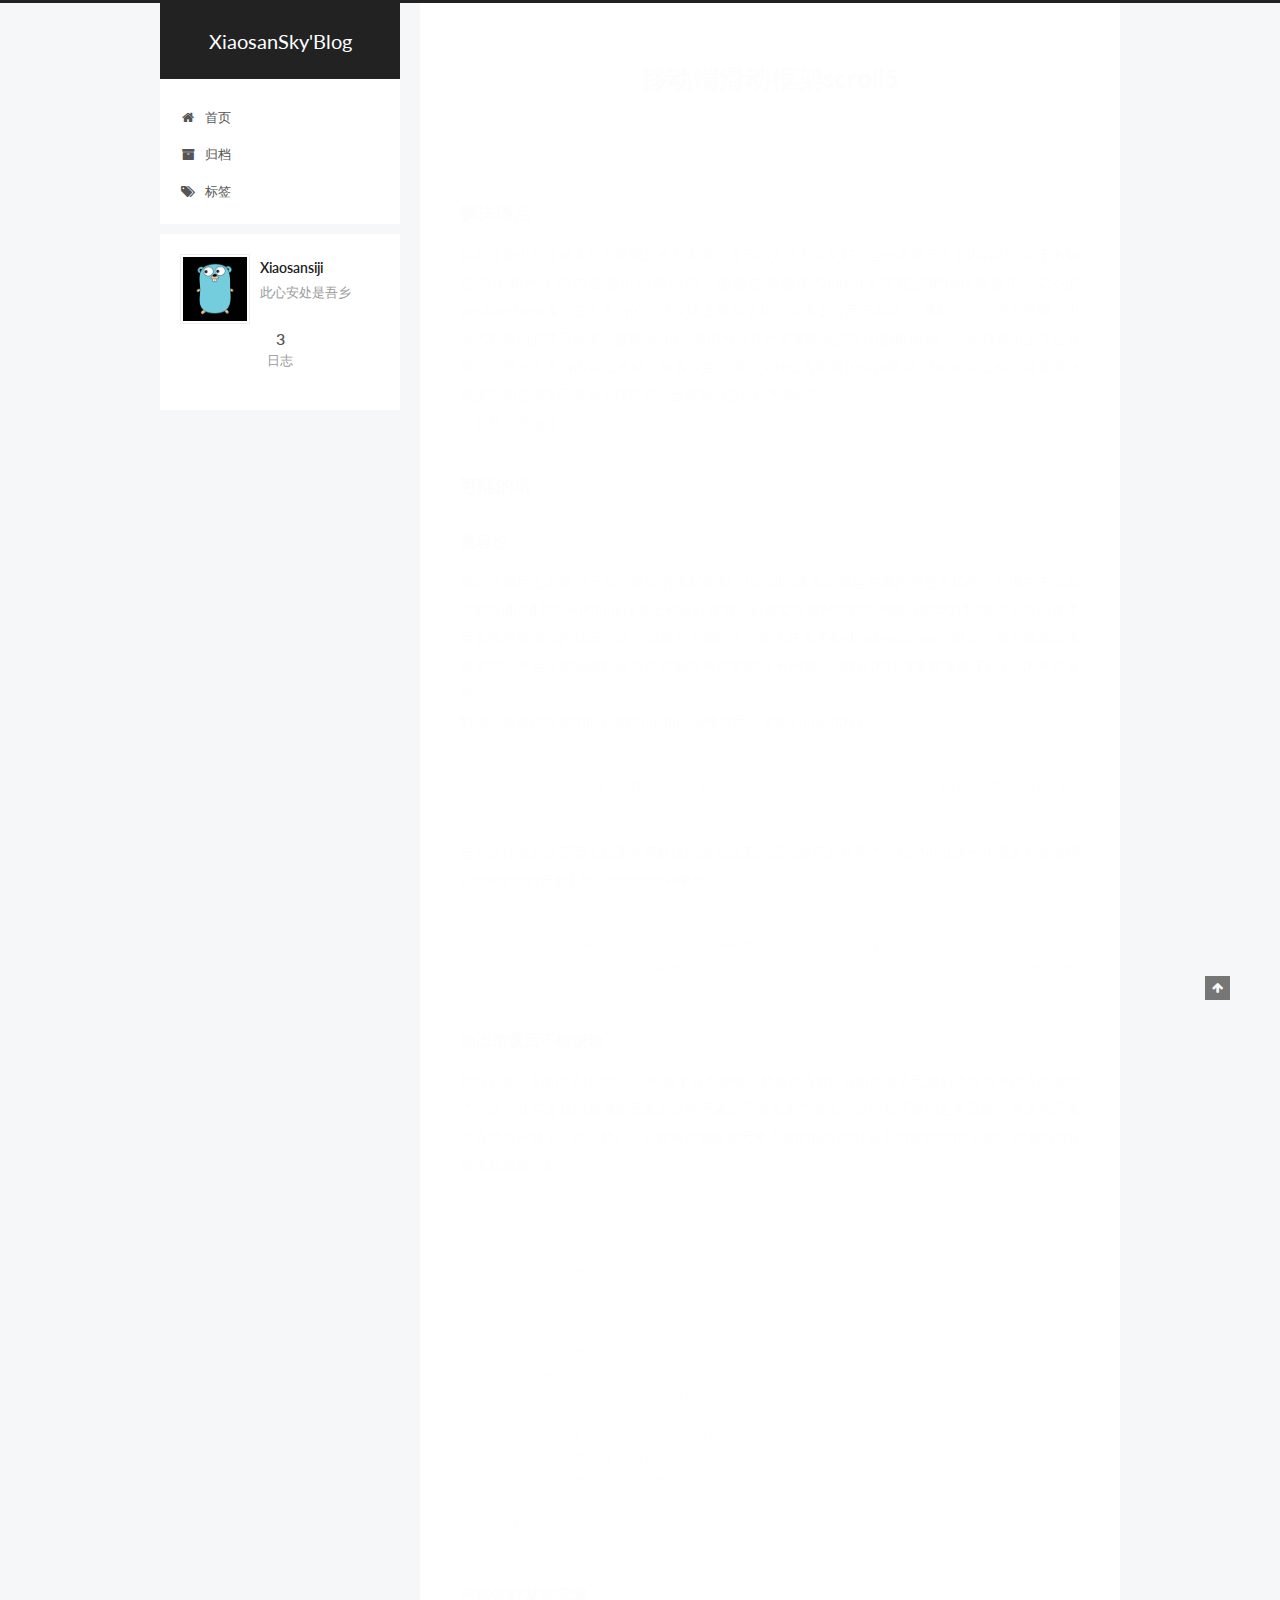
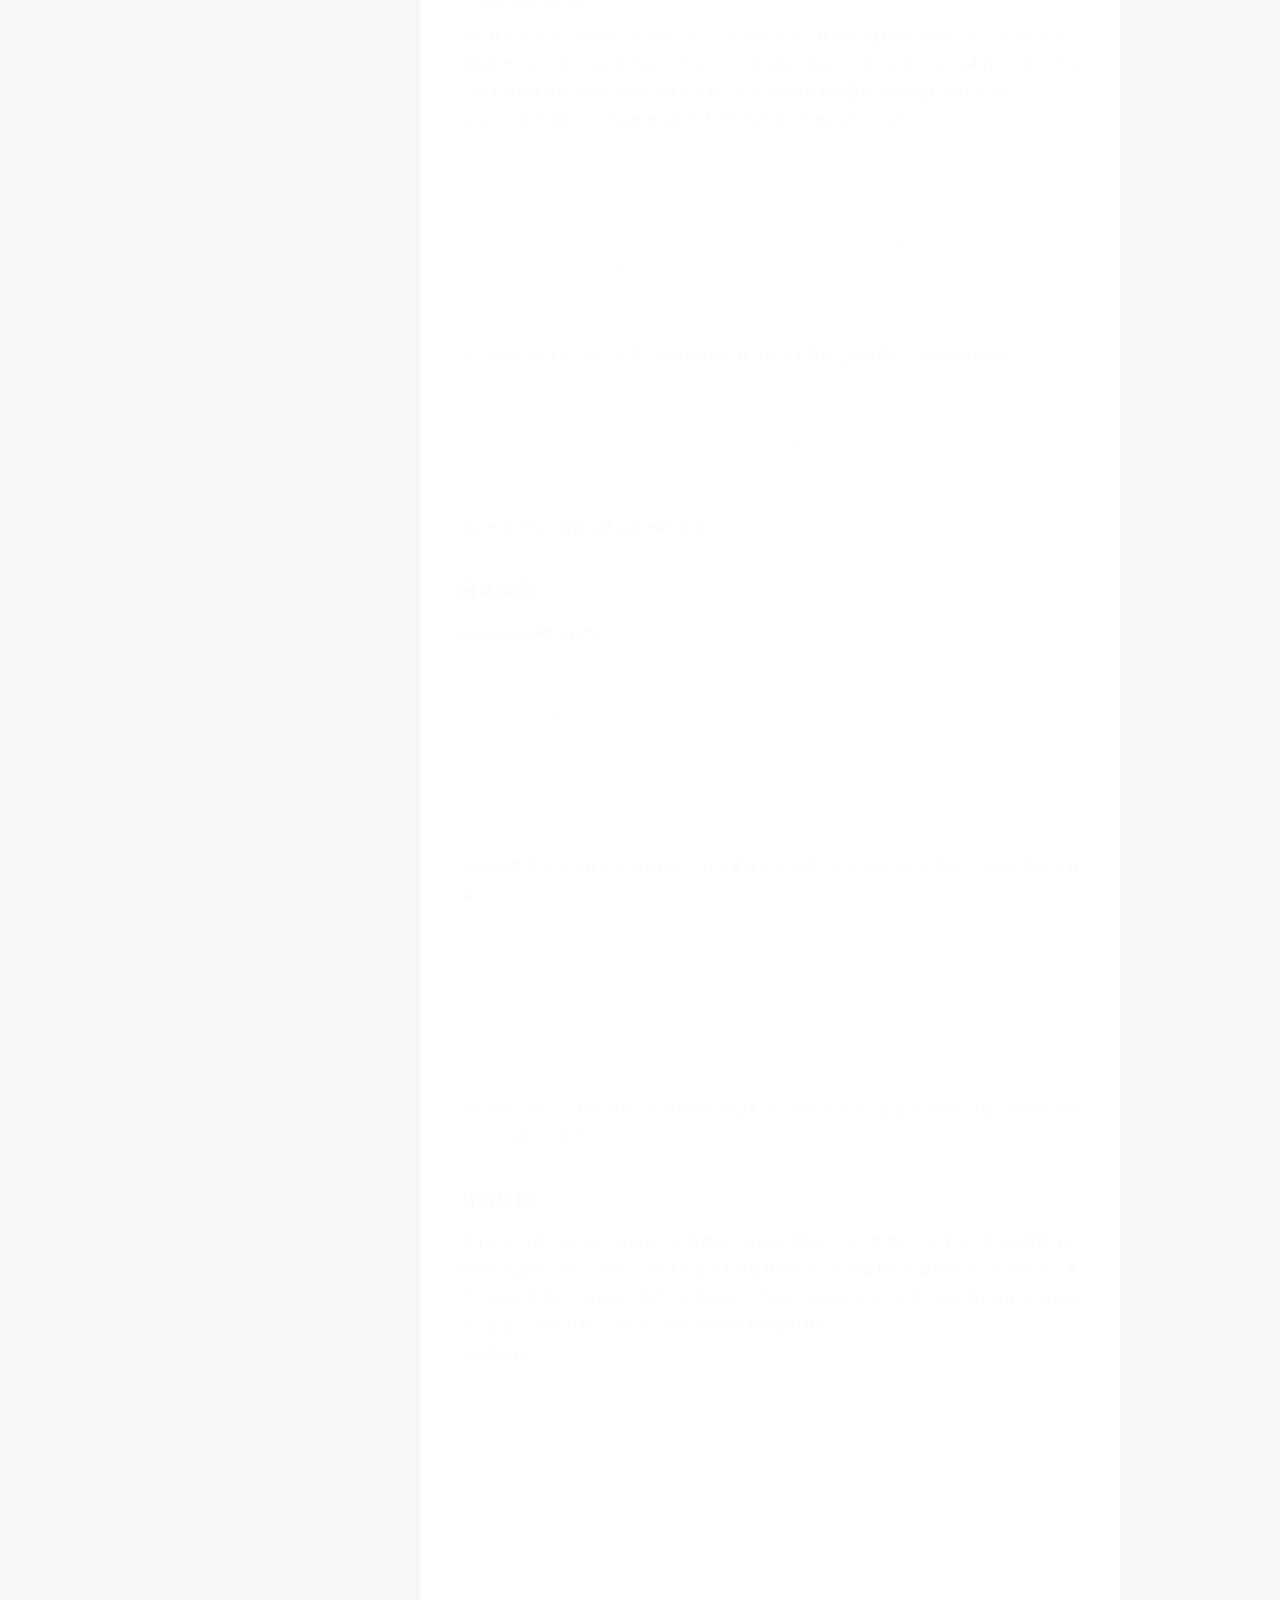
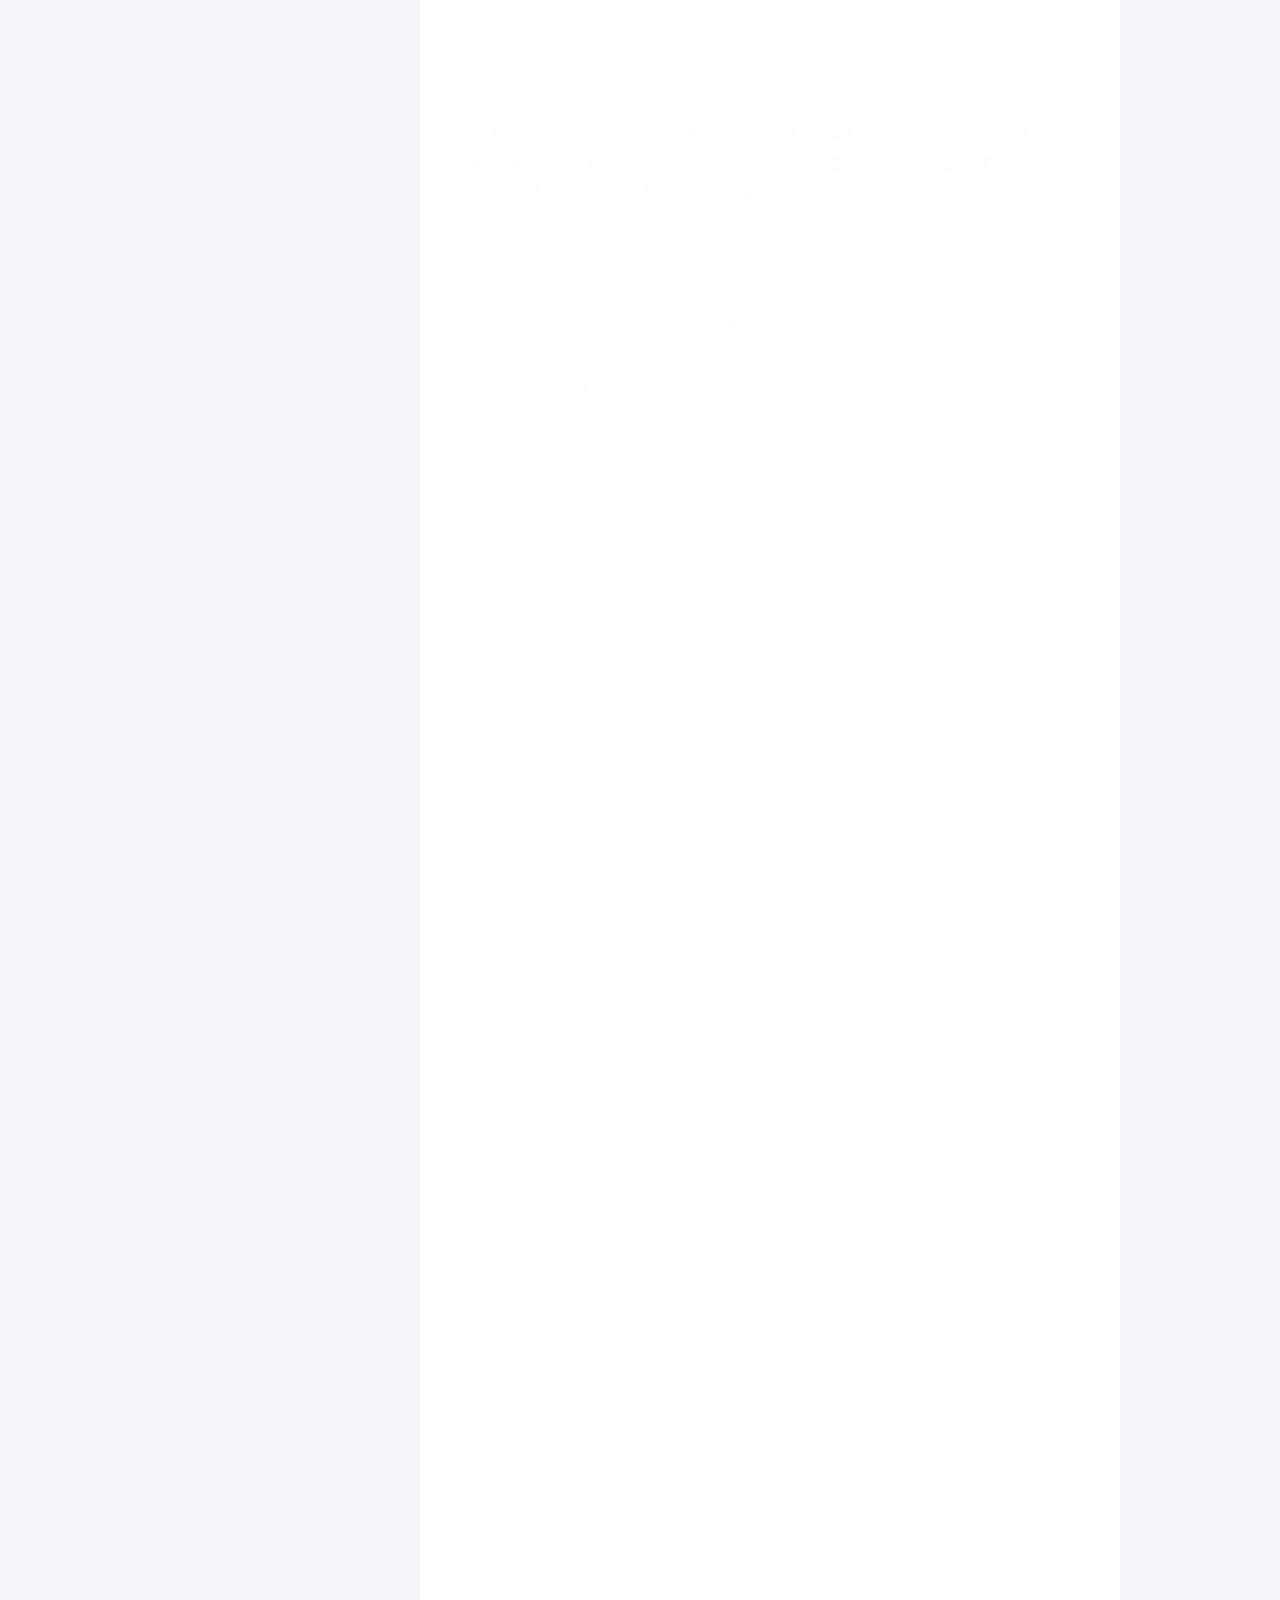
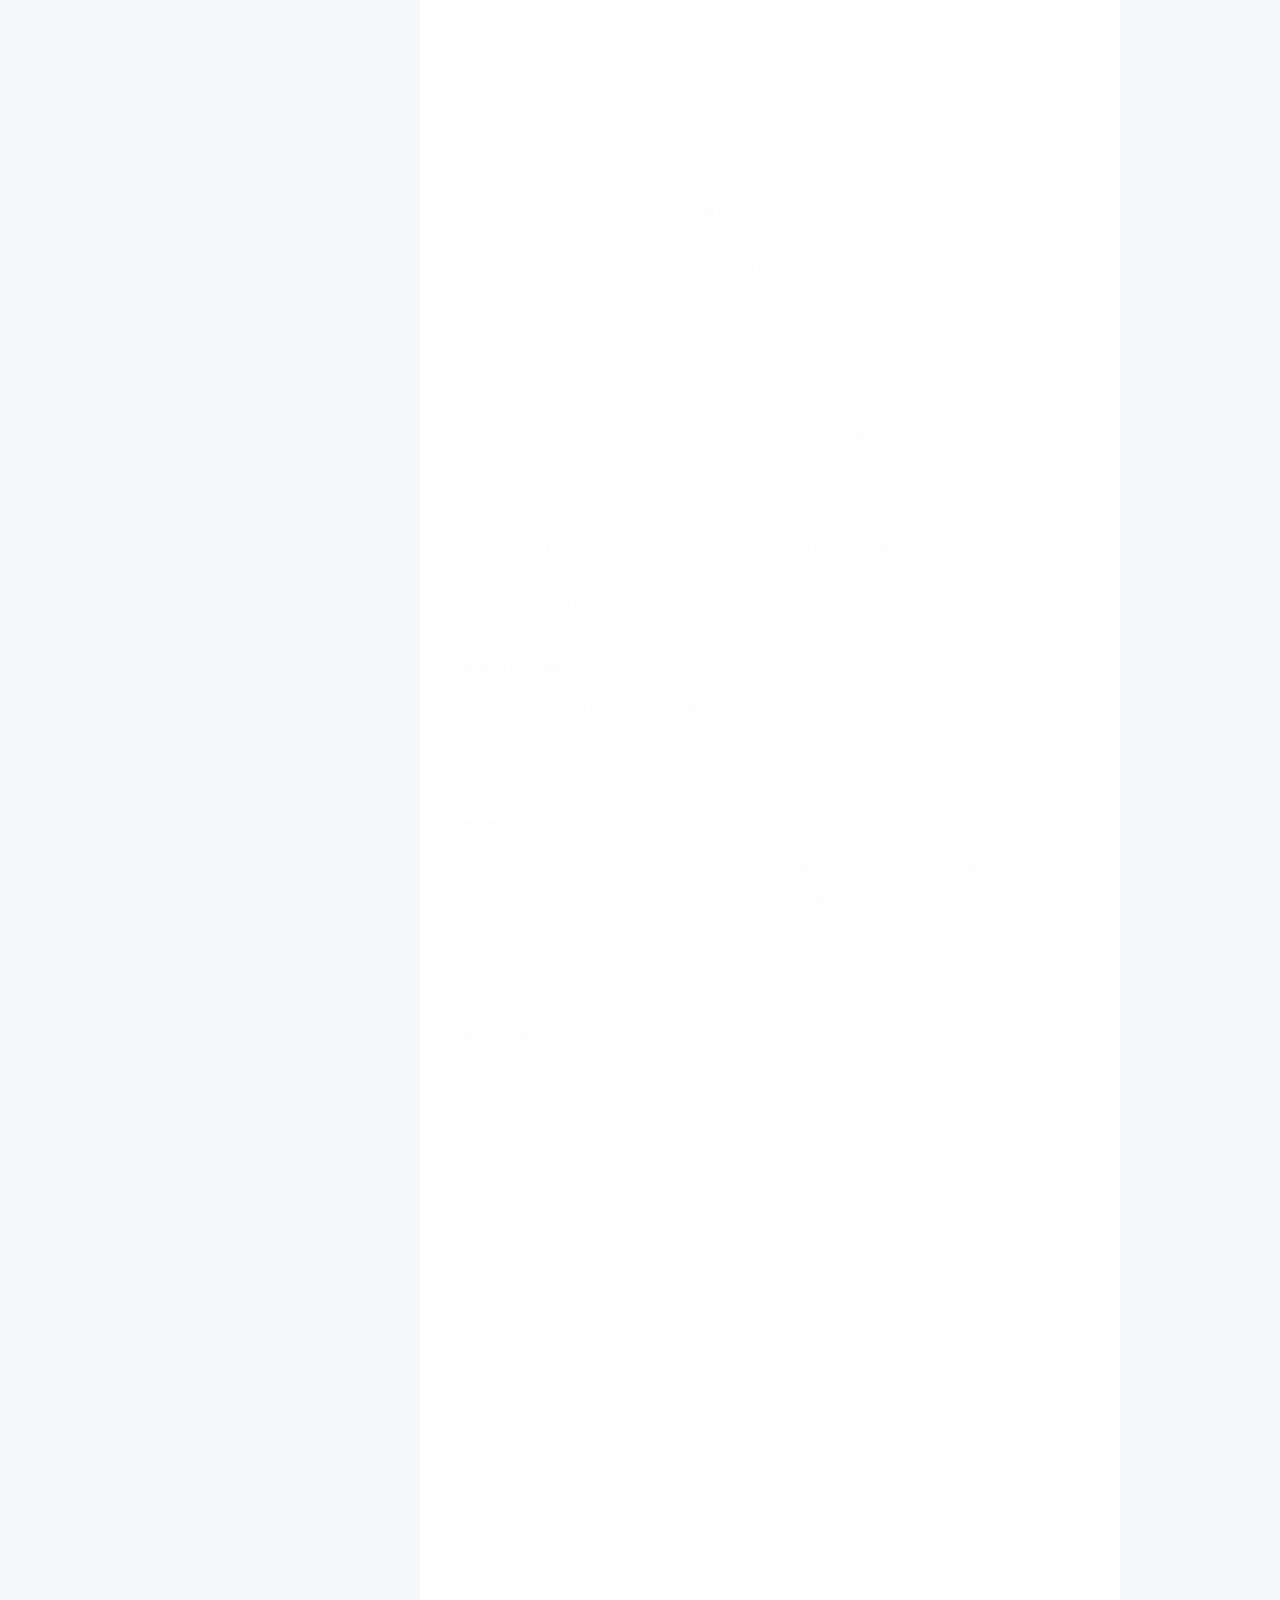
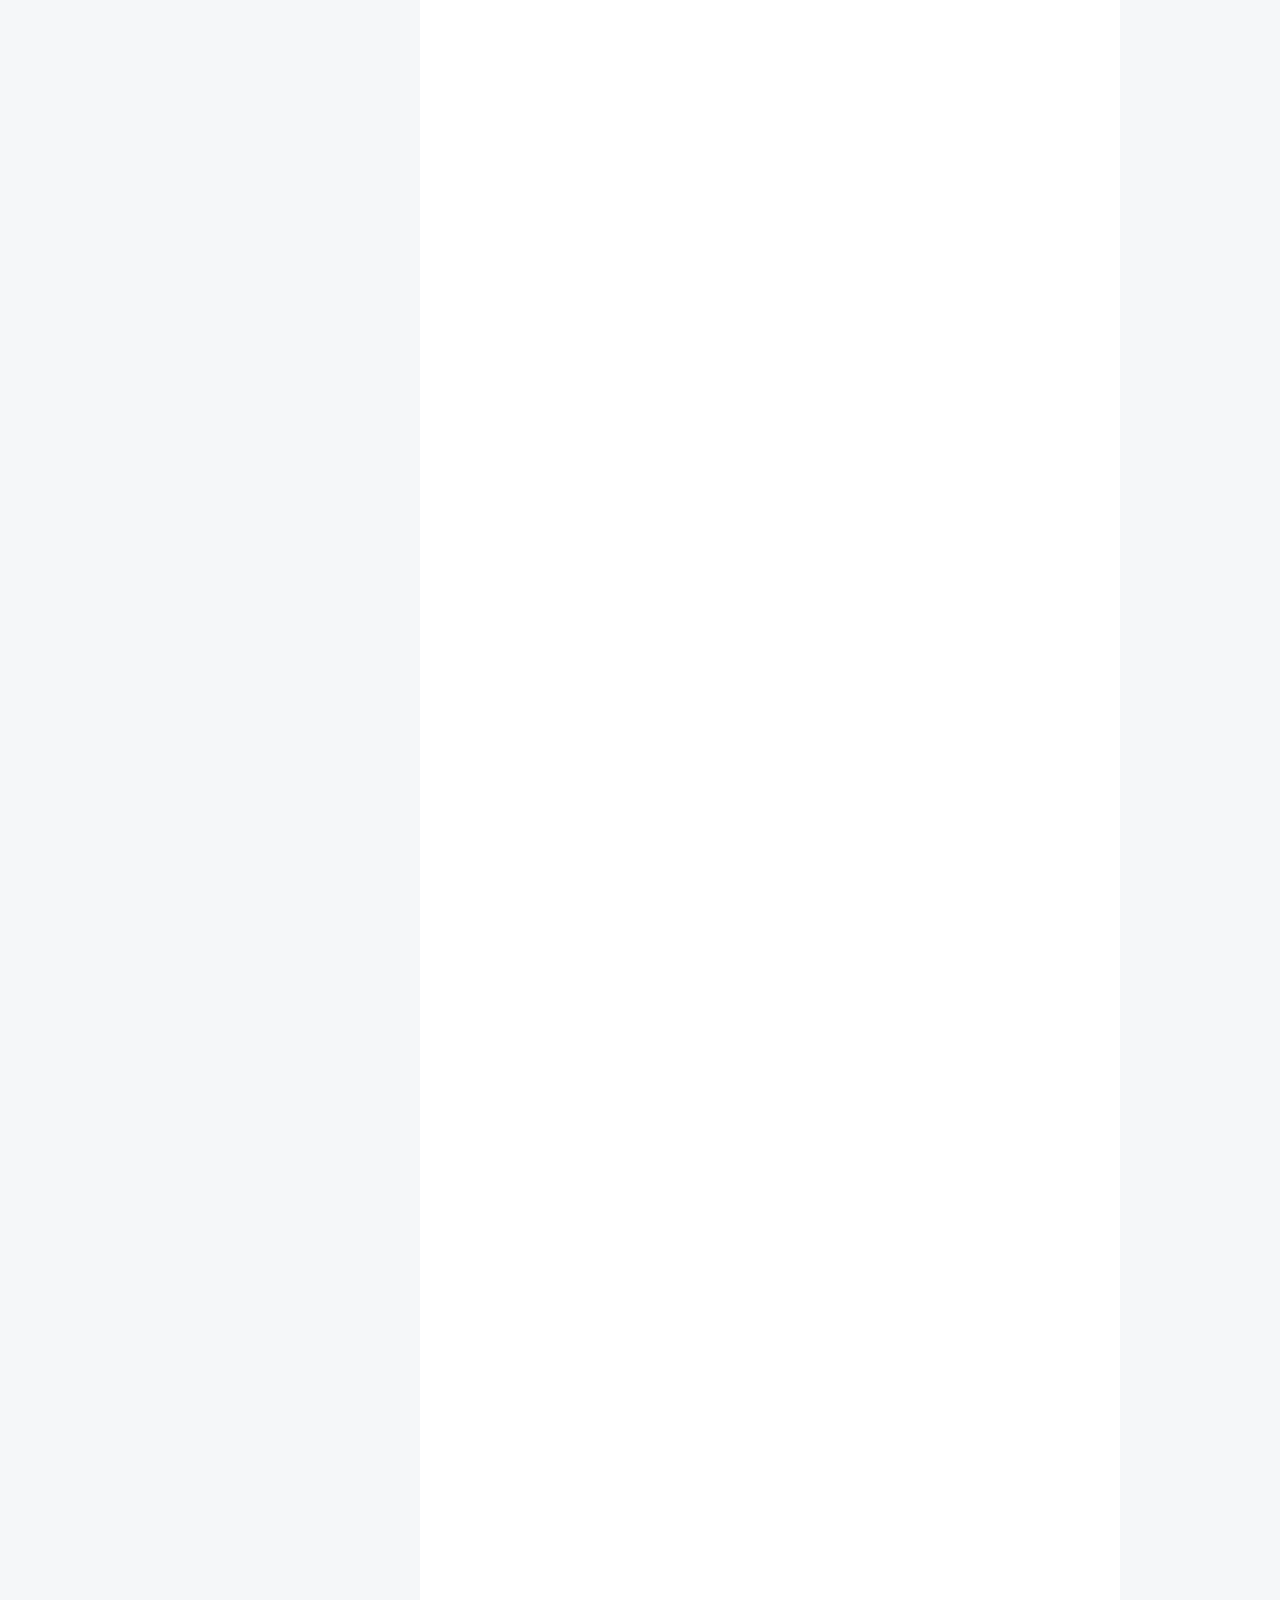
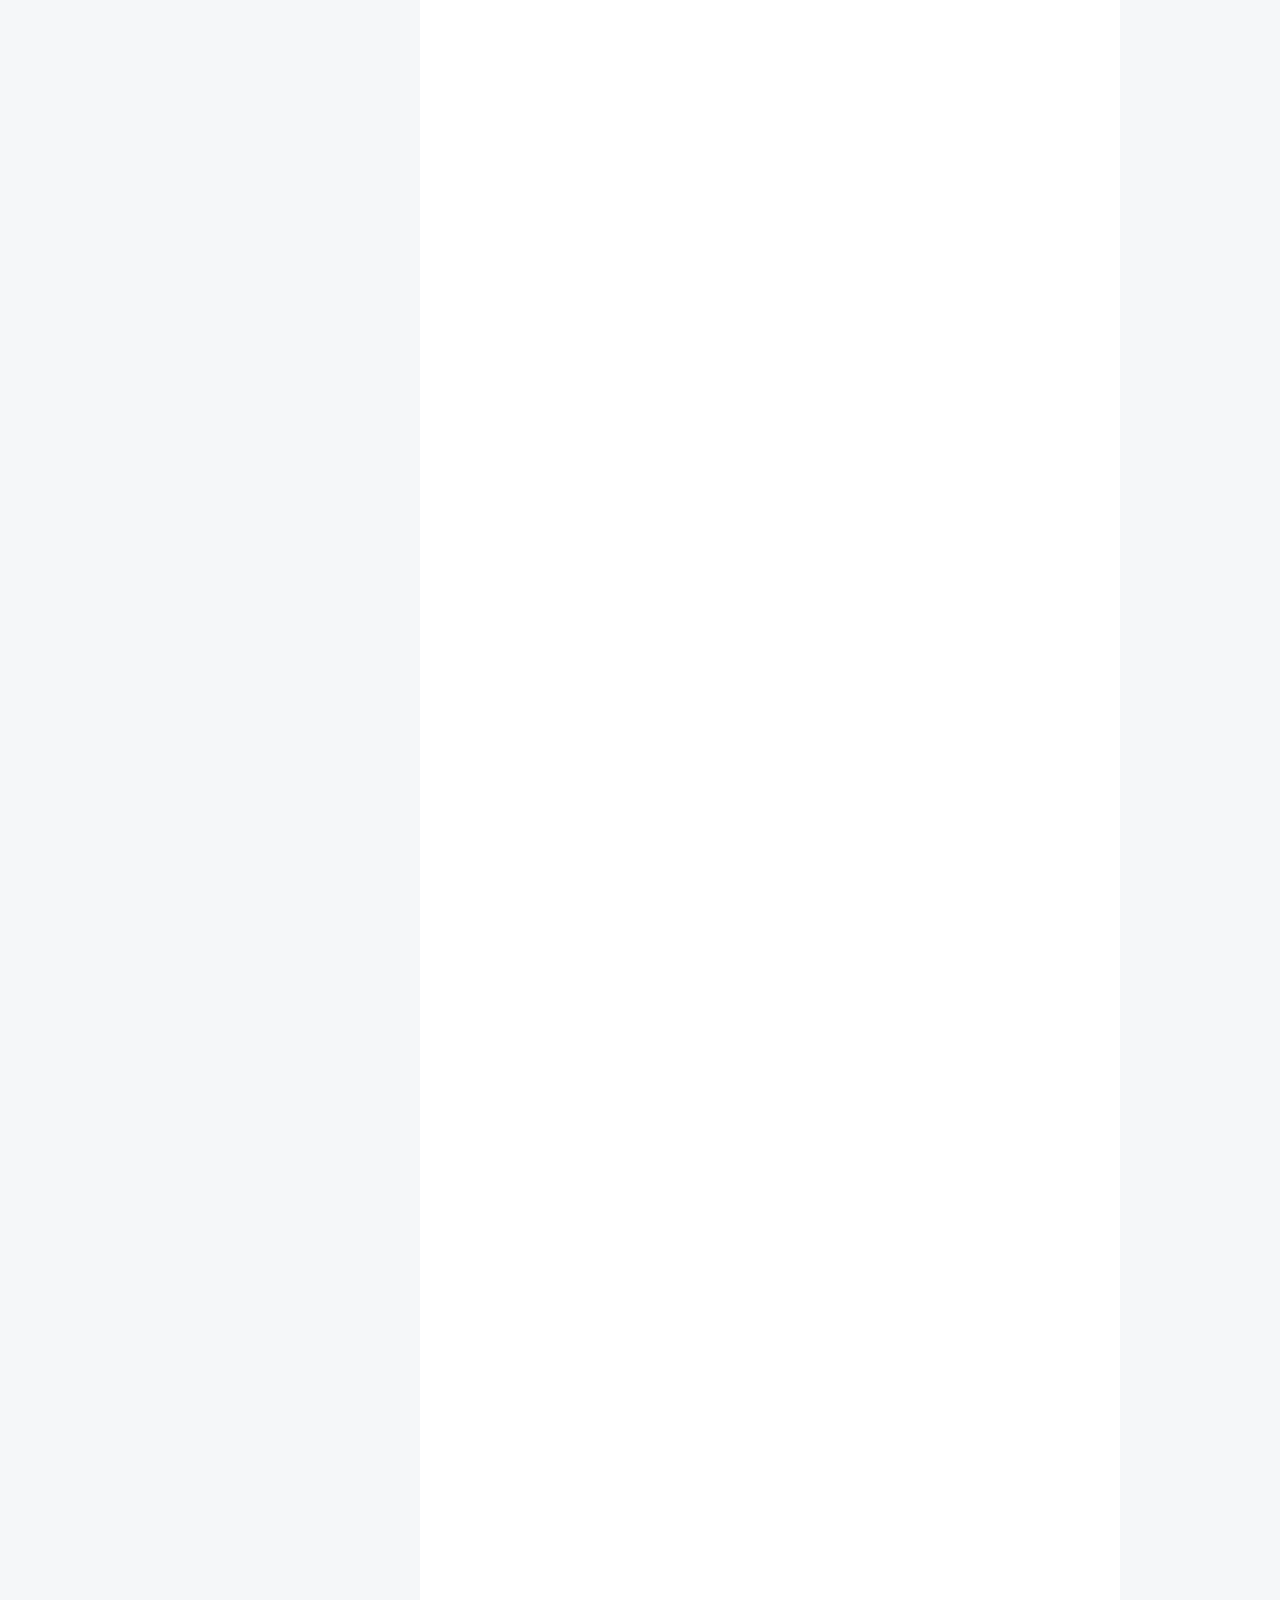
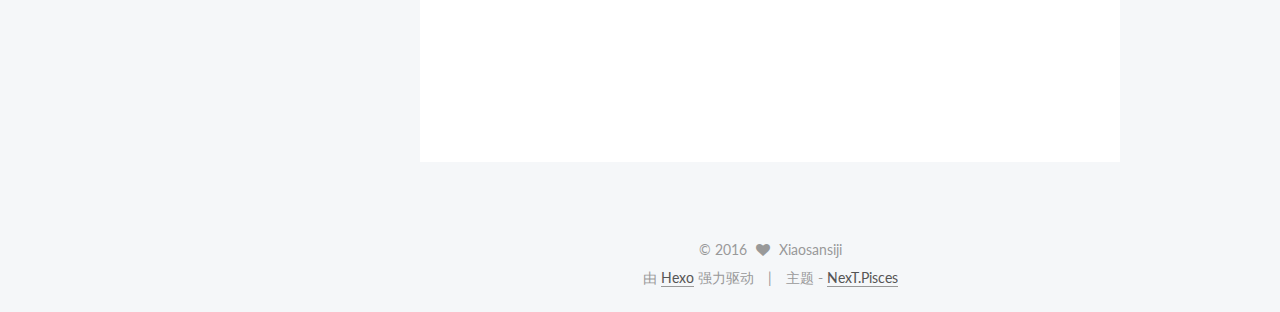
==== commit daf284c7: "Site updated: 2016-04-07 15:49:20" ====
--- a/index.html
+++ b/index.html
@@ -206,6 +206,116 @@
             
               
                 
+                <a class="post-title-link" href="/2016/04/07/移动端滑动框架scroll5/" itemprop="url">
+                  移动端滑动框架scroll5
+                </a>
+              
+            
+          </h1>
+        
+
+        <div class="post-meta">
+          <span class="post-time">
+            <span class="post-meta-item-icon">
+              <i class="fa fa-calendar-o"></i>
+            </span>
+            <span class="post-meta-item-text">发表于</span>
+            <time itemprop="dateCreated" datetime="2016-04-07T09:32:21+08:00" content="2016-04-07">
+              2016-04-07
+            </time>
+          </span>
+
+          
+
+          
+            
+              <span class="post-comments-count">
+                &nbsp; | &nbsp;
+                <a href="/2016/04/07/移动端滑动框架scroll5/#comments" itemprop="discussionUrl">
+                  <span class="post-comments-count ds-thread-count" data-thread-key="2016/04/07/移动端滑动框架scroll5/" itemprop="commentsCount"></span>
+                </a>
+              </span>
+            
+          
+
+          
+
+          
+          
+
+        </div>
+      </header>
+    
+
+
+    <div class="post-body" itemprop="articleBody">
+
+      
+      
+
+      
+        
+          
+            <h3 id="解决痛点"><a href="#解决痛点" class="headerlink" title="解决痛点"></a>解决痛点</h3><p>移动设备中原生对大段文章或超长列表滚动显示的支持不太友好：当一屏显示不全内容时，对于有确定高度和宽度的内容是可以滑动的，但是在低版本Android及现在的IPhone设备中，CSS的position:fixed属性是不支持的。这实际上限制了我么实现上方固定标题/工具栏，下方固定页脚，中间内容滚动的展示效果。借助Iscroll，我们可以只对需要滚动的部分使用Iscroll，同时预留出上下位置即可。另一方面当内容过长时，依靠原生的滚动支持会有明显的卡顿情况，Iscroll则会根据设备支持情况自动选用不同滚动实现形式，当然我们也可以手动控制。<br><a href="http://cubiq.org/iscroll-5" target="_blank" rel="external">下载及官网地址</a></p>
+<h3 id="可能的坑"><a href="#可能的坑" class="headerlink" title="可能的坑"></a>可能的坑</h3><h4 id="兼容性"><a href="#兼容性" class="headerlink" title="兼容性"></a>兼容性</h4><p>我们的项目之前做过一部分机型的适配检测：Iscroll总体来说兼容性做的还是不错的，在现在主流版本的Android和所有iPhone设备上都运行良好。目前发现在MUI和华为部分机型的4.4版本下会出现页面直接不能滑动的情况，这个问题卡了我好久，看了好几天Android webView的BUG，最后推测应该是这两个平台下的webView控件对触摸事件的响应有问题，js默认的触摸事件覆盖了Iscroll的事件冒泡。<br>解决方法是优先调用Iscroll的touchmove事件而不是document的：<br><figure class="highlight javascript"><table><tr><td class="gutter"><pre><span class="line">1</span><br></pre></td><td class="code"><pre><span class="line"><span class="built_in">document</span>.addEventListener(<span class="string">'touchmove'</span>, <span class="function"><span class="keyword">function</span> (<span class="params">e</span>) </span>&#123; e.preventDefault(); &#125;, <span class="literal">false</span>);</span><br></pre></td></tr></table></figure></p>
+<p>当然这样做的话页面上如果有用默认的滚动效果的话也就不起作用了，我们可以进一步限定只在使用Iscroll滚动的元素上禁止touchmove事件：<br><figure class="highlight javascript"><table><tr><td class="gutter"><pre><span class="line">1</span><br><span class="line">2</span><br></pre></td><td class="code"><pre><span class="line"><span class="keyword">var</span> scroller=<span class="built_in">document</span>.getElementById(<span class="string">'scroller'</span>);</span><br><span class="line">        scroller.addEventListener(<span class="string">'touchmove'</span>, <span class="function"><span class="keyword">function</span> (<span class="params">e</span>) </span>&#123; e.preventDefault(); &#125;, <span class="literal">false</span>);</span><br></pre></td></tr></table></figure></p>
+<h4 id="动态加载后不能滚动"><a href="#动态加载后不能滚动" class="headerlink" title="动态加载后不能滚动"></a>动态加载后不能滚动</h4><p>我在列表ul上使用了Iscroll，同时做了分页加载，我发现当在ul后新添加了元素后页面就卡住不能滚动了，这个其实是我们新增加元素后滚动元素的高度发生了变化，这时候还按照之前高度计算滚动距离等当然就不对了，所以我们应该在每次做改变元素高度的操作的时候手动通知Iscroll刷新，比如在ajax请求数据成功后：<br><figure class="highlight javascript"><table><tr><td class="gutter"><pre><span class="line">1</span><br><span class="line">2</span><br><span class="line">3</span><br><span class="line">4</span><br><span class="line">5</span><br><span class="line">6</span><br><span class="line">7</span><br><span class="line">8</span><br><span class="line">9</span><br><span class="line">10</span><br><span class="line">11</span><br><span class="line">12</span><br><span class="line">13</span><br><span class="line">14</span><br><span class="line">15</span><br></pre></td><td class="code"><pre><span class="line">$.ajax(&#123;</span><br><span class="line">    <span class="keyword">async</span>:<span class="literal">true</span>,</span><br><span class="line">    cache:<span class="literal">false</span>,</span><br><span class="line">    type:<span class="string">"POST"</span>,</span><br><span class="line">    url:xxx </span><br><span class="line">    data: &#123;&#125;,</span><br><span class="line">    dataType: <span class="string">"JSON"</span>,</span><br><span class="line">    error:<span class="function"><span class="keyword">function</span>(<span class="params">jqXHR, textStatus, errorThrown</span>)</span>&#123;</span><br><span class="line">        $.showDialog();</span><br><span class="line">    &#125;,</span><br><span class="line">    success:<span class="function"><span class="keyword">function</span>(<span class="params">msg</span>)</span>&#123;</span><br><span class="line">        fillList(msg);</span><br><span class="line">        myScroll.refresh();</span><br><span class="line">    &#125;</span><br><span class="line">&#125;);</span><br></pre></td></tr></table></figure></p>
+<h4 id="不能选取某些元素"><a href="#不能选取某些元素" class="headerlink" title="不能选取某些元素"></a>不能选取某些元素</h4><p>有时我们在滚动元素内部会添加输入框、下拉框等元素，如果使用默认Iscroll设置会出现这些元素不能获取焦点的问题，这是因为Iscroll为了让滚动更流畅，屏蔽了一些元素的touch等事件（想象一下我们用手滚动页面时实际上touch了很多元素，如果这些事件都需要处理的话是比较耗资源的）。<br>在Iscroll4版本里我们可能需要修改源码才能支持对某些元素的选中，源码：<br><figure class="highlight javascript"><table><tr><td class="gutter"><pre><span class="line">1</span><br><span class="line">2</span><br><span class="line">3</span><br><span class="line">4</span><br><span class="line">5</span><br><span class="line">6</span><br></pre></td><td class="code"><pre><span class="line">onBeforeScrollStart: <span class="function"><span class="keyword">function</span> (<span class="params">e</span>) </span>&#123;</span><br><span class="line">    <span class="keyword">var</span> target = e.target;</span><br><span class="line">　　<span class="keyword">while</span> (target.nodeType != <span class="number">1</span>) target = target.parentNode;</span><br><span class="line">　　<span class="keyword">if</span> (target.tagName != <span class="string">'SELECT'</span> &amp;&amp; target.tagName != <span class="string">'INPUT'</span> &amp;&amp; target.tagName != <span class="string">'TEXTAREA'</span>)</span><br><span class="line">　　　　e.preventDefault();</span><br><span class="line">&#125;,</span><br></pre></td></tr></table></figure></p>
+<p>但在Iscroll5版本里已经可以在初始化Iscroll时通过设置来指定过滤掉哪些元素的touch响应：<br><figure class="highlight javascript"><table><tr><td class="gutter"><pre><span class="line">1</span><br><span class="line">2</span><br><span class="line">3</span><br></pre></td><td class="code"><pre><span class="line"><span class="keyword">var</span> myScroll = <span class="keyword">new</span> IScroll(<span class="string">'#wrapper'</span>, &#123;</span><br><span class="line">    preventDefaultException: &#123; tagName: <span class="regexp">/^(INPUT|TEXTAREA|BUTTON|SELECT|LI)$/</span> &#125;</span><br><span class="line">&#125;);</span><br></pre></td></tr></table></figure></p>
+<p>我们想使用输入框是需要去掉“INPUT”就行了。</p>
+<h3 id="最简实践"><a href="#最简实践" class="headerlink" title="最简实践"></a>最简实践</h3><p>最简单的HTML结构为：<br><figure class="highlight html"><table><tr><td class="gutter"><pre><span class="line">1</span><br><span class="line">2</span><br><span class="line">3</span><br><span class="line">4</span><br><span class="line">5</span><br><span class="line">6</span><br></pre></td><td class="code"><pre><span class="line"><span class="tag">&lt;<span class="name">div</span> <span class="attr">id</span>=<span class="string">"wrapper"</span>&gt;</span></span><br><span class="line">    <span class="tag">&lt;<span class="name">ul</span>&gt;</span></span><br><span class="line">        <span class="tag">&lt;<span class="name">li</span>&gt;</span><span class="tag">&lt;/<span class="name">li</span>&gt;</span></span><br><span class="line">        ...</span><br><span class="line">    <span class="tag">&lt;/<span class="name">ul</span>&gt;</span></span><br><span class="line"><span class="tag">&lt;/<span class="name">div</span>&gt;</span></span><br></pre></td></tr></table></figure></p>
+<p>Iscroll需要在页面加载后手动初始化，对于要滚动元素既可以指定选择器字符串，也可以是引用对象：<br><figure class="highlight javascript"><table><tr><td class="gutter"><pre><span class="line">1</span><br><span class="line">2</span><br><span class="line">3</span><br><span class="line">4</span><br><span class="line">5</span><br></pre></td><td class="code"><pre><span class="line"><span class="function"><span class="keyword">function</span> <span class="title">loaded</span> (<span class="params"></span>) </span>&#123;</span><br><span class="line">    <span class="keyword">var</span> myScroll = <span class="keyword">new</span> IScroll(<span class="string">'#wrapper'</span>,&#123;&#125;);</span><br><span class="line">    <span class="comment">/*var wrapper = document.getElementById('wrapper');</span><br><span class="line">    var myScroll = new IScroll(wrapper,&#123;&#125;);*/</span></span><br><span class="line">&#125;</span><br></pre></td></tr></table></figure></p>
+<p>{}内是Iscroll的一个数组参数，在这里我们可以配置一些常见设置，如是否滑动后回弹、开启或关闭CSS transforms支持等。</p>
+<h3 id="分页加载"><a href="#分页加载" class="headerlink" title="分页加载"></a>分页加载</h3><p>对于超长列表，我们经常会用到上拉加载和下拉刷新功能以实现分页展示，这在用户体验和性能上的优势不言自明，对Iscroll进行一些改造就能支持这样的效果。在这里我们主要利用了Iscroll的自定义事件：Iscroll提供了一些自定义事件可以用on的方式绑定到滚动元素上，以在一些特殊时刻处理滚动操作，比如scrollStart和scrollEnd分别在滚动开始和结束时触发。<br>HTML结构：<br><figure class="highlight html"><table><tr><td class="gutter"><pre><span class="line">1</span><br><span class="line">2</span><br><span class="line">3</span><br><span class="line">4</span><br><span class="line">5</span><br><span class="line">6</span><br><span class="line">7</span><br><span class="line">8</span><br><span class="line">9</span><br><span class="line">10</span><br><span class="line">11</span><br><span class="line">12</span><br><span class="line">13</span><br></pre></td><td class="code"><pre><span class="line"><span class="tag">&lt;<span class="name">div</span> <span class="attr">class</span>=<span class="string">"fltList"</span> <span class="attr">id</span>=<span class="string">"wrapper"</span>&gt;</span></span><br><span class="line">    <span class="tag">&lt;<span class="name">div</span> <span class="attr">id</span>=<span class="string">"scroller"</span>&gt;</span></span><br><span class="line">        <span class="tag">&lt;<span class="name">div</span> <span class="attr">id</span>=<span class="string">"pullDown"</span>&gt;</span></span><br><span class="line">            <span class="tag">&lt;<span class="name">span</span> <span class="attr">class</span>=<span class="string">"pullDownIcon"</span>&gt;</span><span class="tag">&lt;/<span class="name">span</span>&gt;</span><span class="tag">&lt;<span class="name">span</span> <span class="attr">class</span>=<span class="string">"pullDownLabel"</span>&gt;</span>下拉刷新...<span class="tag">&lt;/<span class="name">span</span>&gt;</span></span><br><span class="line">        <span class="tag">&lt;/<span class="name">div</span>&gt;</span></span><br><span class="line">        <span class="tag">&lt;<span class="name">ul</span> <span class="attr">id</span>=<span class="string">"testList"</span>&gt;</span></span><br><span class="line">        <span class="tag">&lt;/<span class="name">ul</span>&gt;</span></span><br><span class="line">        <span class="tag">&lt;<span class="name">div</span> <span class="attr">id</span>=<span class="string">"pullUp"</span>&gt;</span></span><br><span class="line">            <span class="tag">&lt;<span class="name">span</span> <span class="attr">class</span>=<span class="string">"pullUpIcon"</span>&gt;</span><span class="tag">&lt;/<span class="name">span</span>&gt;</span><span class="tag">&lt;<span class="name">span</span> <span class="attr">class</span>=<span class="string">"pullUpLabel"</span>&gt;</span>加载更多...<span class="tag">&lt;/<span class="name">span</span>&gt;</span></span><br><span class="line">        <span class="tag">&lt;/<span class="name">div</span>&gt;</span></span><br><span class="line">    <span class="tag">&lt;/<span class="name">div</span>&gt;</span></span><br><span class="line"><span class="tag">&lt;/<span class="name">div</span>&gt;</span></span><br><span class="line"><span class="tag">&lt;<span class="name">div</span> <span class="attr">id</span>=<span class="string">"return2top"</span>&gt;</span><span class="tag">&lt;/<span class="name">div</span>&gt;</span></span><br></pre></td></tr></table></figure></p>
+<p>数据都添加到testList这个ul中;pullDown和pullUp用于实现根据下拉和上拉的距离更改用户提示;return2top这个元素是用来从任意位置返回列表顶端的（在一个超长列表中让用户自己从最低端再划回去有点太不人道了，最好有一键返回。这里用到了scrollTo接口）。<br>js：<br><figure class="highlight javascript"><table><tr><td class="gutter"><pre><span class="line">1</span><br><span class="line">2</span><br><span class="line">3</span><br><span class="line">4</span><br><span class="line">5</span><br><span class="line">6</span><br><span class="line">7</span><br><span class="line">8</span><br><span class="line">9</span><br><span class="line">10</span><br><span class="line">11</span><br><span class="line">12</span><br><span class="line">13</span><br><span class="line">14</span><br><span class="line">15</span><br><span class="line">16</span><br><span class="line">17</span><br><span class="line">18</span><br><span class="line">19</span><br><span class="line">20</span><br><span class="line">21</span><br><span class="line">22</span><br><span class="line">23</span><br><span class="line">24</span><br><span class="line">25</span><br><span class="line">26</span><br><span class="line">27</span><br><span class="line">28</span><br><span class="line">29</span><br><span class="line">30</span><br><span class="line">31</span><br><span class="line">32</span><br><span class="line">33</span><br><span class="line">34</span><br><span class="line">35</span><br><span class="line">36</span><br><span class="line">37</span><br><span class="line">38</span><br><span class="line">39</span><br><span class="line">40</span><br><span class="line">41</span><br><span class="line">42</span><br><span class="line">43</span><br><span class="line">44</span><br><span class="line">45</span><br><span class="line">46</span><br><span class="line">47</span><br><span class="line">48</span><br><span class="line">49</span><br><span class="line">50</span><br><span class="line">51</span><br><span class="line">52</span><br><span class="line">53</span><br><span class="line">54</span><br><span class="line">55</span><br><span class="line">56</span><br><span class="line">57</span><br><span class="line">58</span><br><span class="line">59</span><br><span class="line">60</span><br><span class="line">61</span><br><span class="line">62</span><br><span class="line">63</span><br><span class="line">64</span><br><span class="line">65</span><br><span class="line">66</span><br><span class="line">67</span><br><span class="line">68</span><br><span class="line">69</span><br><span class="line">70</span><br></pre></td><td class="code"><pre><span class="line"><span class="keyword">var</span> myScroll,</span><br><span class="line">    scrollLen=<span class="number">5</span>,</span><br><span class="line">    pullDownEl = <span class="built_in">document</span>.getElementById(<span class="string">'pullDown'</span>),</span><br><span class="line">    pullDownOffset = pullDownEl.offsetHeight,</span><br><span class="line">    pullUpEl = <span class="built_in">document</span>.getElementById(<span class="string">'pullUp'</span>),</span><br><span class="line">    pullUpOffset = pullUpEl.offsetHeight,</span><br><span class="line">    winHeight=<span class="built_in">window</span>.innerHeight,</span><br><span class="line">    pageLoading=<span class="built_in">document</span>.getElementById(<span class="string">'pageLoading'</span>),</span><br><span class="line">    isLoading=<span class="literal">false</span>;</span><br><span class="line">$(<span class="string">'#return2top'</span>).click(<span class="function"><span class="keyword">function</span>(<span class="params"></span>)</span>&#123;</span><br><span class="line">    myScroll.scrollTo(<span class="number">0</span>,<span class="number">0</span>,<span class="number">500</span>,IScroll.utils.ease.quadratic);</span><br><span class="line">&#125;);</span><br><span class="line">myScroll.on(<span class="string">"refresh"</span>,<span class="function"><span class="keyword">function</span>(<span class="params"></span>)</span>&#123;</span><br><span class="line">    <span class="keyword">if</span> (pullDownEl.className.match(<span class="string">'loading'</span>)) &#123;</span><br><span class="line">        pullDownEl.className = <span class="string">''</span>;</span><br><span class="line">        pullDownEl.querySelector(<span class="string">'.pullDownLabel'</span>).innerHTML = <span class="string">'下拉刷新...'</span>;</span><br><span class="line">    &#125; <span class="keyword">else</span> <span class="keyword">if</span> (pullUpEl.className.match(<span class="string">'loading'</span>)) &#123;</span><br><span class="line">        pullUpEl.className = <span class="string">''</span>;</span><br><span class="line">        pullUpEl.querySelector(<span class="string">'.pullUpLabel'</span>).innerHTML = <span class="string">'加载更多...'</span>;</span><br><span class="line">    &#125;</span><br><span class="line">&#125;);</span><br><span class="line"></span><br><span class="line">myScroll.on(<span class="string">"scroll"</span>,<span class="function"><span class="keyword">function</span>(<span class="params"></span>)</span>&#123;</span><br><span class="line">    <span class="keyword">if</span> (<span class="keyword">this</span>.y &gt; scrollLen &amp;&amp; !pullDownEl.className.match(<span class="string">'flip'</span>)) &#123;</span><br><span class="line">        pullDownEl.className = <span class="string">'flip'</span>;</span><br><span class="line">        pullDownEl.querySelector(<span class="string">'.pullDownLabel'</span>).innerHTML = <span class="string">'释放后刷新...'</span>;</span><br><span class="line">        <span class="keyword">this</span>.minScrollY = <span class="number">0</span>;</span><br><span class="line">    &#125; <span class="keyword">else</span> <span class="keyword">if</span> (<span class="keyword">this</span>.y &lt; scrollLen &amp;&amp; pullDownEl.className.match(<span class="string">'flip'</span>)) &#123;</span><br><span class="line">        pullDownEl.className = <span class="string">''</span>;</span><br><span class="line">        pullDownEl.querySelector(<span class="string">'.pullDownLabel'</span>).innerHTML = <span class="string">'下拉刷新...'</span>;</span><br><span class="line">        <span class="keyword">this</span>.minScrollY = -pullDownOffset;</span><br><span class="line">        pageLoading.style=<span class="string">''</span>;</span><br><span class="line">    &#125; <span class="comment">/*else if (this.y &lt; (this.maxScrollY - scrollLen) &amp;&amp; !pullUpEl.className.match('flip')) &#123;</span><br><span class="line">        pullUpEl.className = 'flip';</span><br><span class="line">        pullUpEl.querySelector('.pullUpLabel').innerHTML = '释放后加载...';</span><br><span class="line">        this.maxScrollY = this.maxScrollY;</span><br><span class="line">    &#125; else if (this.y &gt; (this.maxScrollY + scrollLen) &amp;&amp; pullUpEl.className.match('flip')) &#123;</span><br><span class="line">        pullUpEl.className = '';</span><br><span class="line">        pullUpEl.querySelector('.pullUpLabel').innerHTML = '加载更多...';</span><br><span class="line">        this.maxScrollY = pullUpOffset;</span><br><span class="line">    &#125;*/</span></span><br><span class="line">&#125;);</span><br><span class="line"></span><br><span class="line">myScroll.on(<span class="string">"scrollEnd"</span>,<span class="function"><span class="keyword">function</span>(<span class="params"></span>)</span>&#123;</span><br><span class="line">    <span class="keyword">if</span> (pullDownEl.className.match(<span class="string">'flip'</span>)) &#123;</span><br><span class="line">        pullDownEl.className = <span class="string">'loading'</span>;</span><br><span class="line">        pullDownEl.querySelector(<span class="string">'.pullDownLabel'</span>).innerHTML = <span class="string">'正在加载...'</span>;</span><br><span class="line">    &#125; <span class="keyword">else</span> <span class="comment">/*if (pullUpEl.className.match('flip'))*/</span> &#123;</span><br><span class="line">        pullUpEl.className = <span class="string">'loading'</span>;</span><br><span class="line">        pullUpEl.querySelector(<span class="string">'.pullUpLabel'</span>).innerHTML = <span class="string">'正在加载...'</span>;</span><br><span class="line">    &#125;</span><br><span class="line">    <span class="keyword">if</span>((<span class="built_in">document</span>.getElementById(<span class="string">'fltList'</span>).clientHeight<span class="number">-200</span>)&gt;winHeight)&#123;</span><br><span class="line">        $(<span class="string">'#return2top'</span>) .show();</span><br><span class="line">    &#125;<span class="keyword">else</span>&#123;</span><br><span class="line">        $(<span class="string">'#return2top'</span>) .hide();</span><br><span class="line">    &#125;</span><br><span class="line">&#125;);</span><br><span class="line">myScroll.on(<span class="string">"slideDown"</span>,<span class="function"><span class="keyword">function</span>(<span class="params"></span>)</span>&#123;</span><br><span class="line">    <span class="keyword">if</span>(<span class="keyword">this</span>.y &gt; scrollLen &amp;&amp; !isLoading)&#123;</span><br><span class="line">        isLoading=<span class="literal">true</span>;</span><br><span class="line">        freshList();<span class="comment">//刷新列表方法</span></span><br><span class="line">    &#125;</span><br><span class="line">&#125;);</span><br><span class="line"></span><br><span class="line">myScroll.on(<span class="string">"slideUp"</span>,<span class="function"><span class="keyword">function</span>(<span class="params"></span>)</span>&#123;</span><br><span class="line">     <span class="keyword">if</span>(<span class="keyword">this</span>.maxScrollY - <span class="keyword">this</span>.y &gt; scrollLen &amp;&amp; !isLoading)&#123;</span><br><span class="line">        isLoading=<span class="literal">true</span>;</span><br><span class="line">        getList();<span class="comment">//获取列表数据，并添加至列表中</span></span><br><span class="line">    &#125;</span><br><span class="line">&#125;);</span><br></pre></td></tr></table></figure></p>
+<p>上述代码主要用来判断滑动距离以更改下拉、刷新提示信息，以及何时执行下拉、刷新动作（当滑动超过列表最上、最下距离时回弹并触发事件，模拟Android和iPhone中的原生加载体验）。代码中注释掉的是判断上拉加载的样式的部分，因为从实际上线后用户反馈来看，上拉一段距离回弹后再加载数据显得有些繁琐，我直接改成滑动到底边时就触发请求数据的方法，可以让用户感觉不到数据有分页，而是一个无限长的完整列表。如果有需要做上拉一段距离再触发加载的，可以恢复注释掉的内容。<br>代码开头给return2top元素绑定点击事件这里就是做了快速回到顶部的功能，scrollTo的函数定义为scrollTo(x, y, time, easing)。x和y表示要滚动到的位置，（0,0）自然是滚动到最上面的位置了；time为滚动动画持续的时间，即以多块的速度滚动到最上方；easing为指定动画的类型，可选项为quadratic、circular、back、bounce、elastic，可以都自己试一遍，里面有些回到顶端弹动一会儿再渐渐停止的效果还是很有意思的，不过我为了性能及软件整体风格的考量，只使用了最简单的quadratic动画。<br>还有一点需要指出的是我在触发数据加载的判断中加入了是否正在加载，即判断isLoading。默认其值应为false，当触发了加载时间时应该先置为true以防止用户多次滑动触发请求，这在使用移动网络时是非常必要的，否则将造成多次重复加载同一页数据情况。当然记得在freshList()和getList()自己实现数据异步请求和解析后将标志位isLoading复位为false。</p>
+<h3 id="常用API说明"><a href="#常用API说明" class="headerlink" title="常用API说明"></a>常用API说明</h3><p>本来写了一大堆，但我在查找某个参数的默认值时发现gitbook上已经有人写了中文版API文档，确实写的很好，后悔之前用的时候没发现。。<br><a href="https://iiunknown.gitbooks.io/iscroll-5-api-cn/content/index.html" target="_blank" rel="external">Iscroll5中文API</a></p>
+<h3 id="总结"><a href="#总结" class="headerlink" title="总结"></a>总结</h3><p>Iscroll是一个非常好用的滚动处理插件，同时也非常轻量级（针对移动设备，不需要那么多功能的可以在下载时选择lite版本），本身已经提供了多种动画只需要简单配置就能使用。更赞的是它提供了相当多的接口，使用这些接口我们可以获取足够多的滚动相关的数据以定制化自己的功能，我还见过用Iscroll实现的PPT放映效果，对于不想使用全套移动js框架的同学来说真心推荐使用。<br>移动web开发使用的框架除了Iscroll和jQuery外我还用了Mobilebone，模拟原生APP页面切换用的，有需要的同学可以参考下我的<a href="http://xiaosansiji.github.io/2016/04/05/%E5%8D%95%E9%A1%B5%E9%9D%A2%E5%88%87%E6%8D%A2%E6%8F%92%E4%BB%B6Mobilebone%E7%AE%80%E4%BB%8B/" target="_blank" rel="external">上一篇日志</a>。接下来我会整理下最近搞移动混合式开发的一些心得，主要是样式兼容性和js与原生代码交互的坑，敬请期待~</p>
+
+          
+        
+      
+    </div>
+
+    <div>
+      
+    </div>
+
+    <footer class="post-footer">
+      
+
+      
+
+      
+      
+        <div class="post-eof"></div>
+      
+    </footer>
+  </article>
+
+
+    
+      
+
+  
+  
+
+  
+  
+  
+
+  <article class="post post-type-normal " itemscope itemtype="http://schema.org/Article">
+
+    
+      <header class="post-header">
+
+        
+        
+          <h1 class="post-title" itemprop="name headline">
+            
+            
+              
+                
                 <a class="post-title-link" href="/2016/04/05/单页面切换插件Mobilebone简介/" itemprop="url">
                   单页面切换插件Mobilebone简介
                 </a>
@@ -258,7 +368,7 @@
           
             <p>Mobilebone是国内大牛张旭鑫写的一个单页面切换插件，特点是轻量级，且效果也不错，最近的webAPP项目里用过，暂时没发现有什么坑，特此安利一下，顺便介绍简单用法。</p>
 <h2 id="解决问题"><a href="#解决问题" class="headerlink" title="解决问题"></a>解决问题</h2><p>  移动端webAPP模拟原生应用的各类页面切换效果。</p>
-<h3 id="项目的demo："><a href="#项目的demo：" class="headerlink" title="项目的demo："></a>项目的demo：</h3><p><iframe height="498" width="510" src="../movie/MobileboneDemo.avi" frameborder="0" allowfullscreen></iframe></p>
+<h3 id="项目的demo："><a href="#项目的demo：" class="headerlink" title="项目的demo："></a>项目的demo：</h3><p><img src=""></p>
 <h2 id="推荐实践"><a href="#推荐实践" class="headerlink" title="推荐实践"></a>推荐实践</h2><p>  作者在Mobilebone里提供了多种构造跳转页面的方式，甚至封装了ajax工具方法，以方便实现页面分步加载，但在我我的实践过程中发现还是用它的基本切换最好：主页面与子页面的结构都在一个HTML文件中，即第一次加载后所有页面实际已都存在，我们做页面切换只是让几个标签元素交替显示。<br>  这个其实作者在自己的博客中也提到了，好处是切换更流畅（只异步请求数据，而不是后台拼接好的HTML），也更容易自己控制。作者原文如下：</p>
 <blockquote>
 <p>虽然Mobilebone提供了直接请求JSON数据的方法，并提供了视图渲染接口。但是，以我个人经验，对于实际开发，这种实现策略是不推荐的。我认为更好的实现方法应该是这样的。页面骨架，也就是page主体，也就是一个空div默认就载入，然后所有的切换都是基本切换，而不是Ajax切换。在切换即将开始的时候（回调），您就可以使用自己，例如Zepto的Ajax方法去请求你需要的JSON数据，做你任何想做的事情，完全没有Mobilebone的限制。</p>
@@ -321,7 +431,7 @@
             
               
                 
-                <a class="post-title-link" href="/2016/03/31/gitHub博客第一章/" itemprop="url">
+                <a class="post-title-link" href="/2016/04/03/gitHub博客第一章/" itemprop="url">
                   gitHub博客第一章
                 </a>
               
@@ -335,8 +445,8 @@
               <i class="fa fa-calendar-o"></i>
             </span>
             <span class="post-meta-item-text">发表于</span>
-            <time itemprop="dateCreated" datetime="2016-03-31T14:34:33+08:00" content="2016-03-31">
-              2016-03-31
+            <time itemprop="dateCreated" datetime="2016-04-03T14:34:33+08:00" content="2016-04-03">
+              2016-04-03
             </time>
           </span>
 
@@ -346,8 +456,8 @@
             
               <span class="post-comments-count">
                 &nbsp; | &nbsp;
-                <a href="/2016/03/31/gitHub博客第一章/#comments" itemprop="discussionUrl">
-                  <span class="post-comments-count ds-thread-count" data-thread-key="2016/03/31/gitHub博客第一章/" itemprop="commentsCount"></span>
+                <a href="/2016/04/03/gitHub博客第一章/#comments" itemprop="discussionUrl">
+                  <span class="post-comments-count ds-thread-count" data-thread-key="2016/04/03/gitHub博客第一章/" itemprop="commentsCount"></span>
                 </a>
               </span>
             
@@ -441,7 +551,7 @@
         <nav class="site-state motion-element">
           <div class="site-state-item site-state-posts">
             <a href="/archives">
-              <span class="site-state-item-count">2</span>
+              <span class="site-state-item-count">3</span>
               <span class="site-state-item-name">日志</span>
             </a>
           </div>
--- a/css/main.css
+++ b/css/main.css
@@ -1516,7 +1516,7 @@
   width: 4px;
   height: 4px;
   border-radius: 50%;
-  background: #a34224;
+  background: #4f228b;
 }
 .links-of-blogroll {
   font-size: 13px;
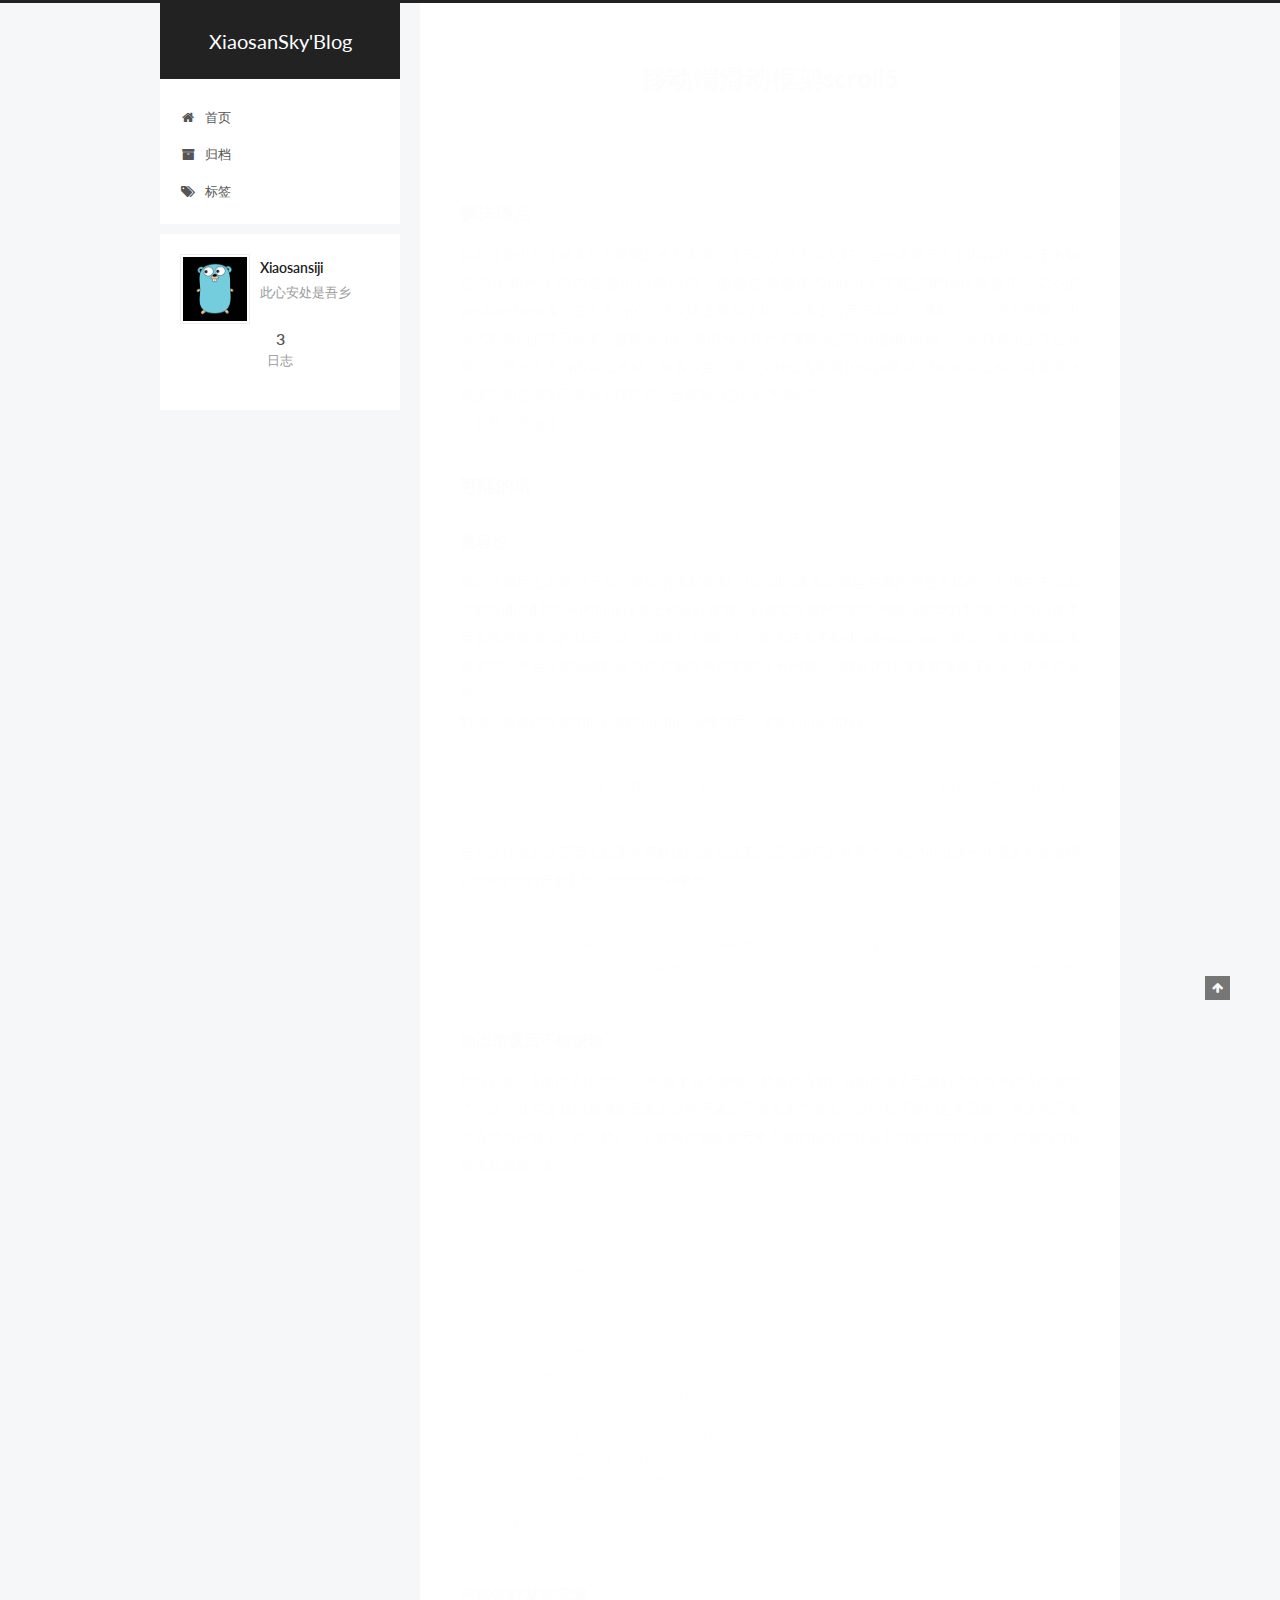
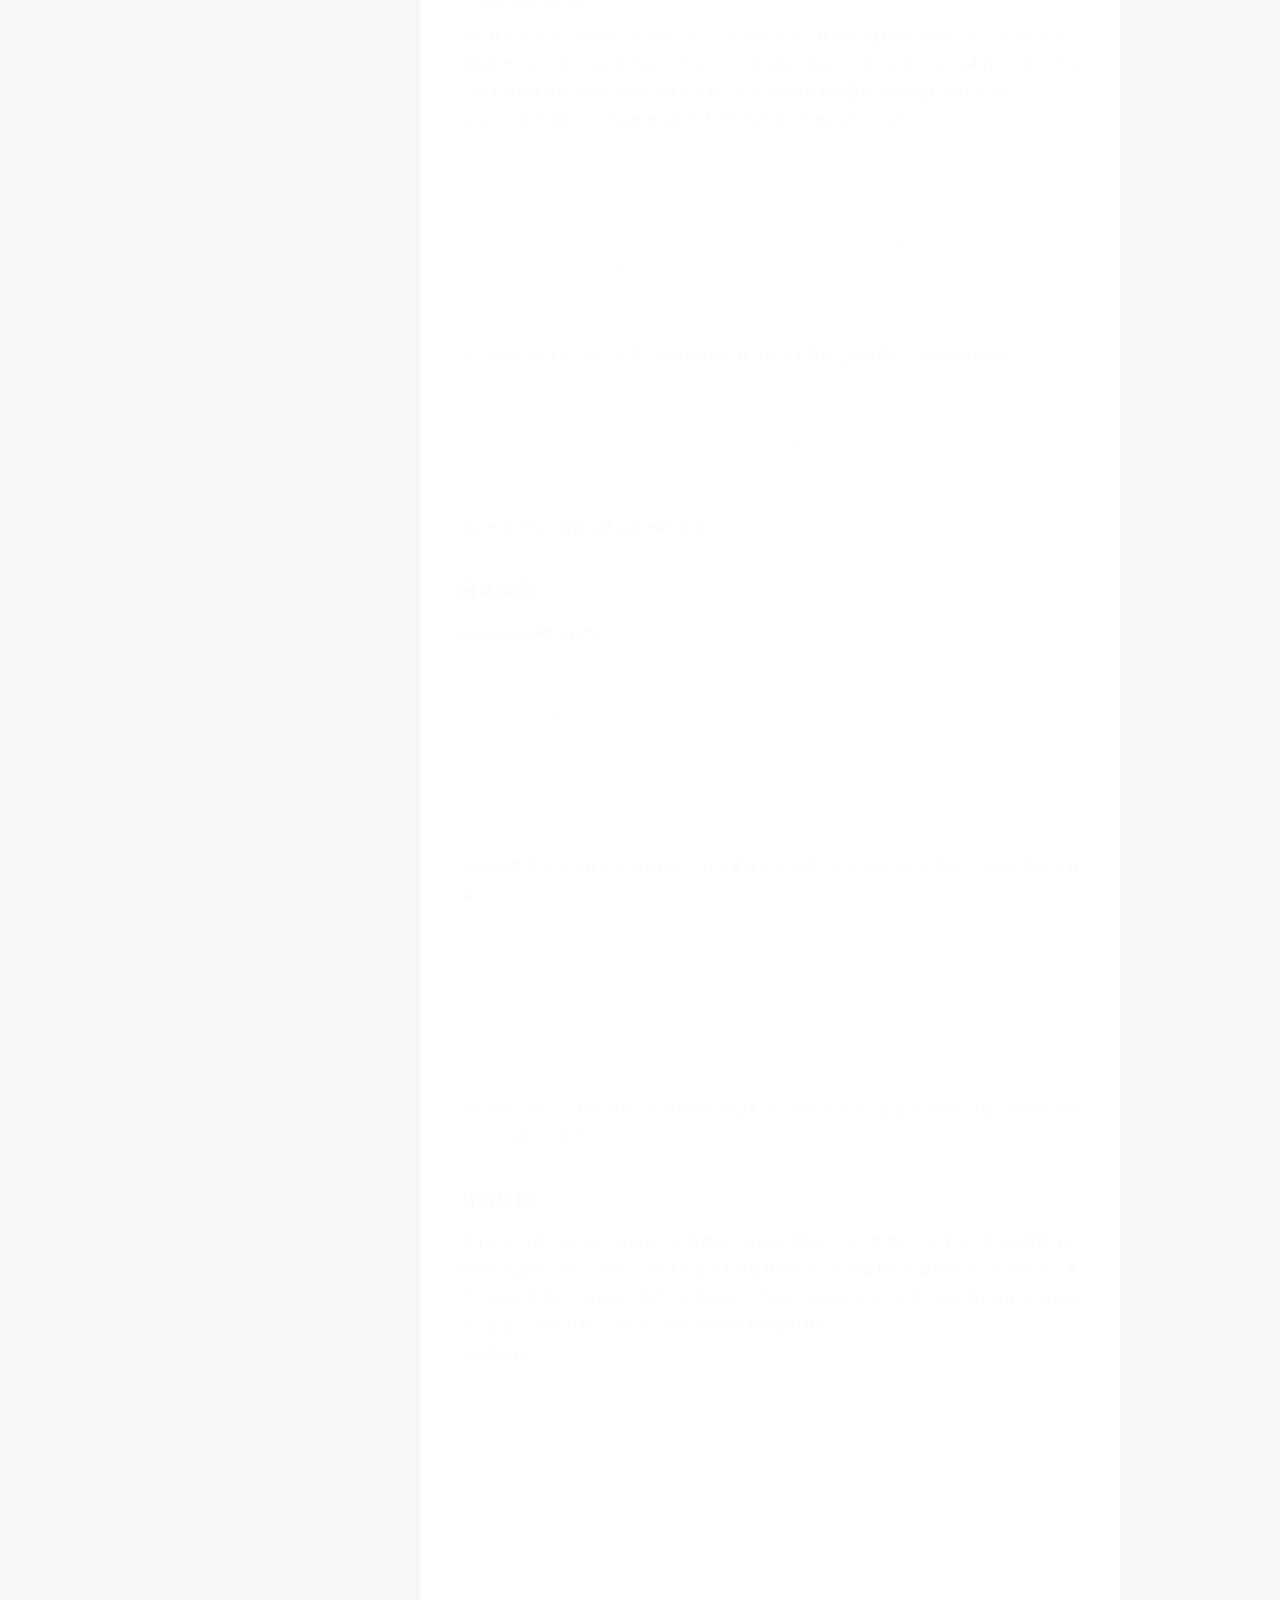
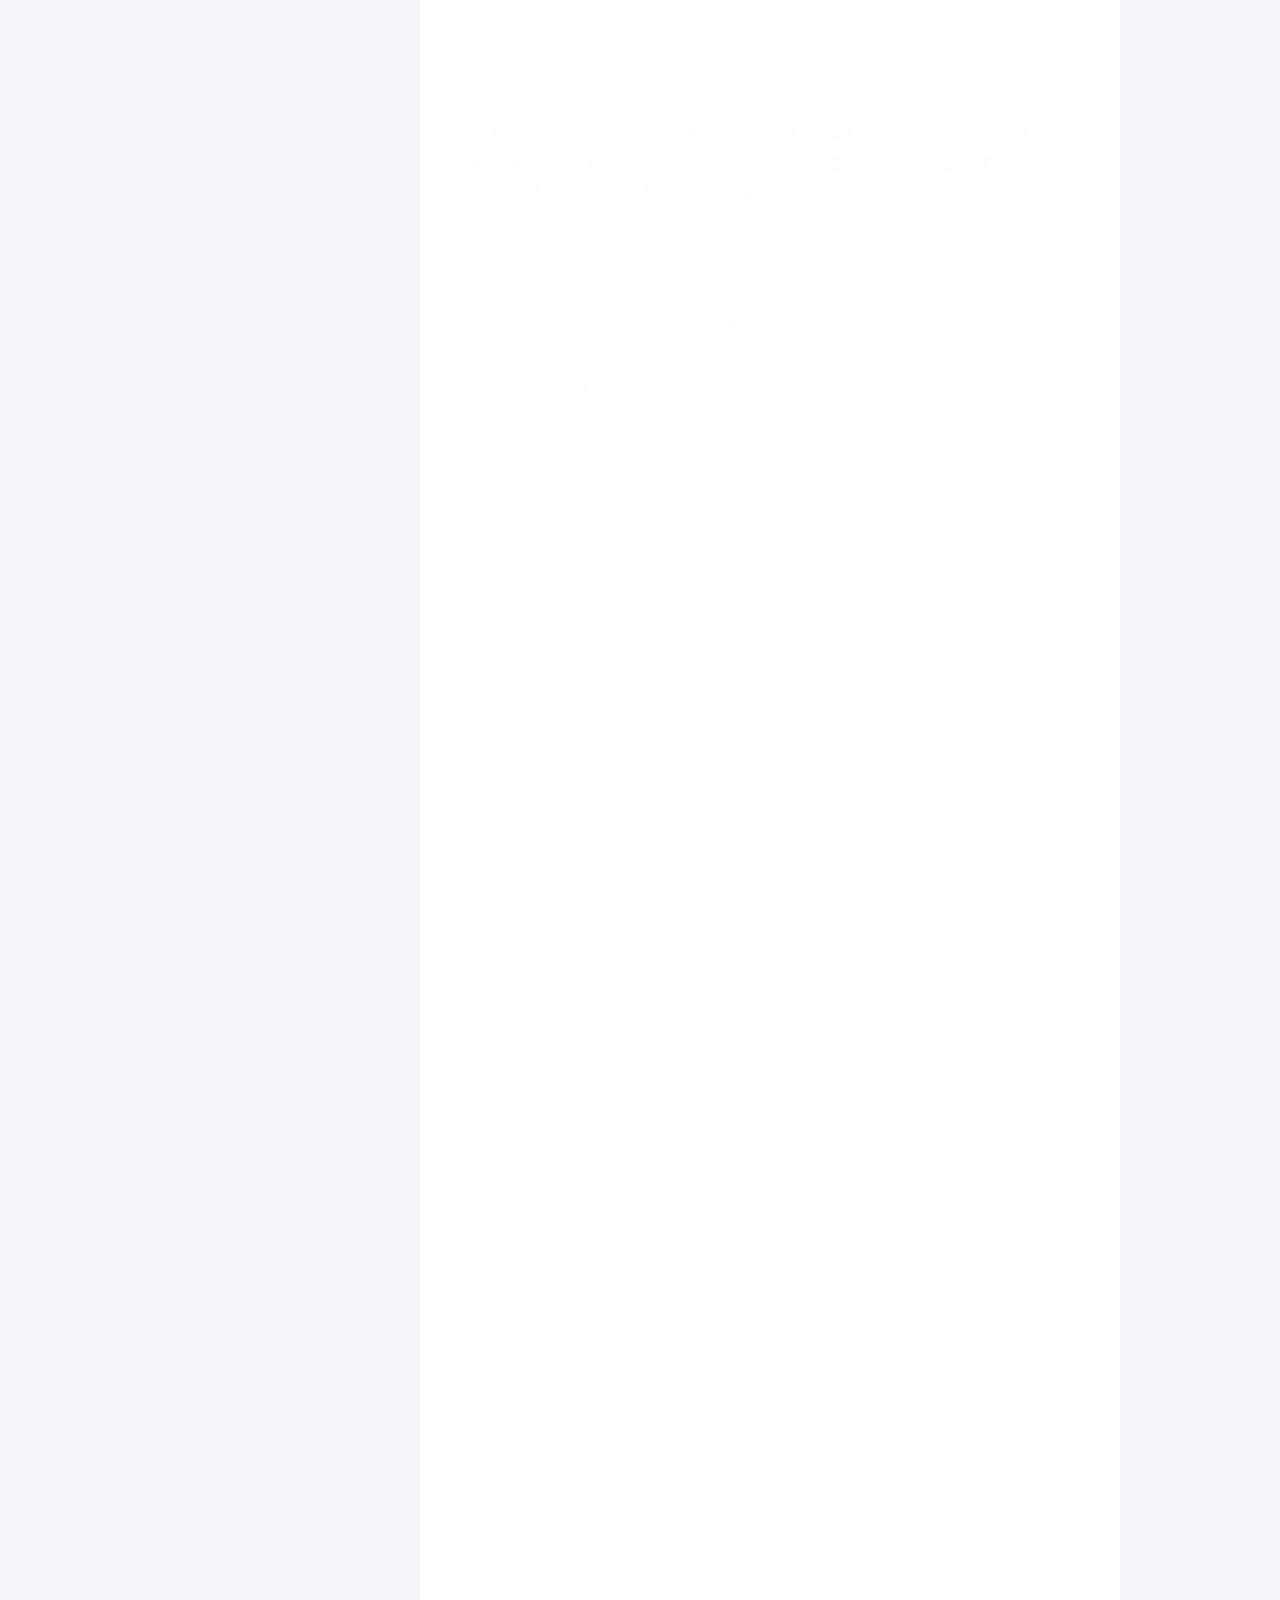
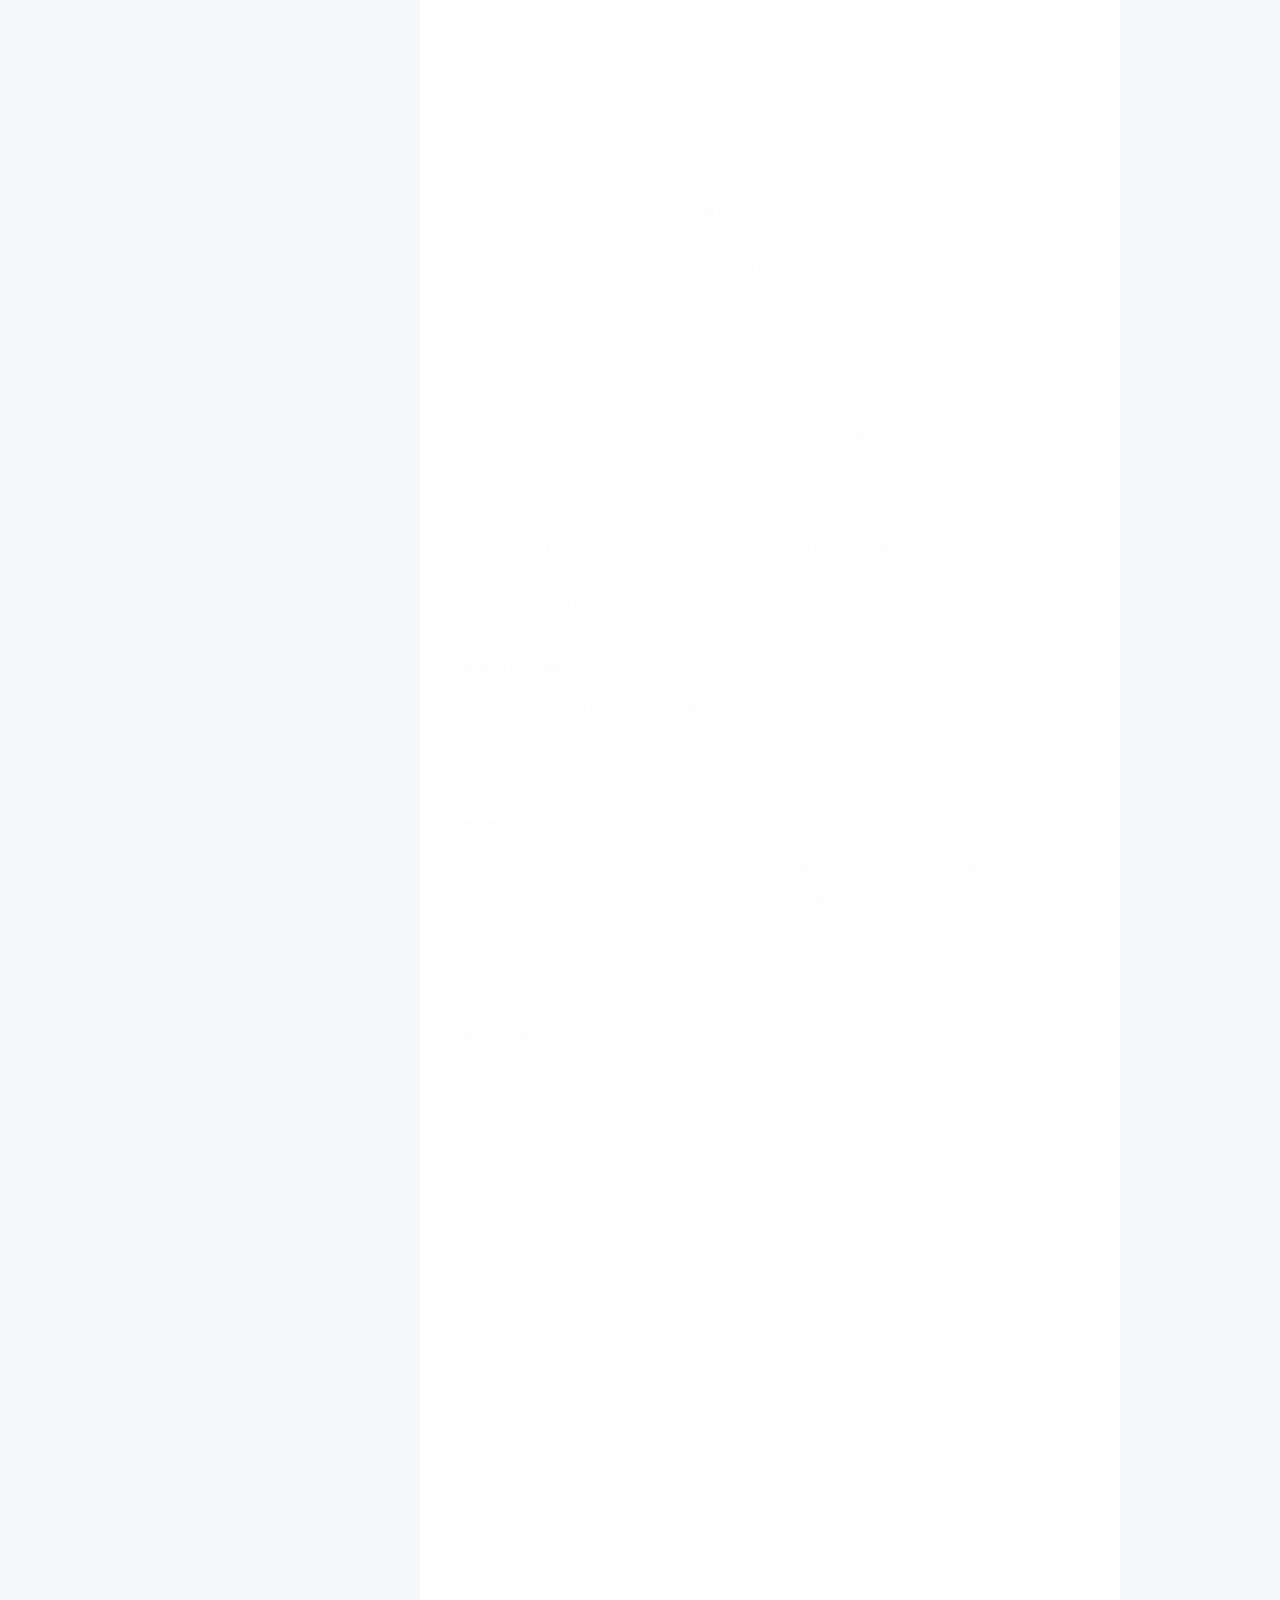
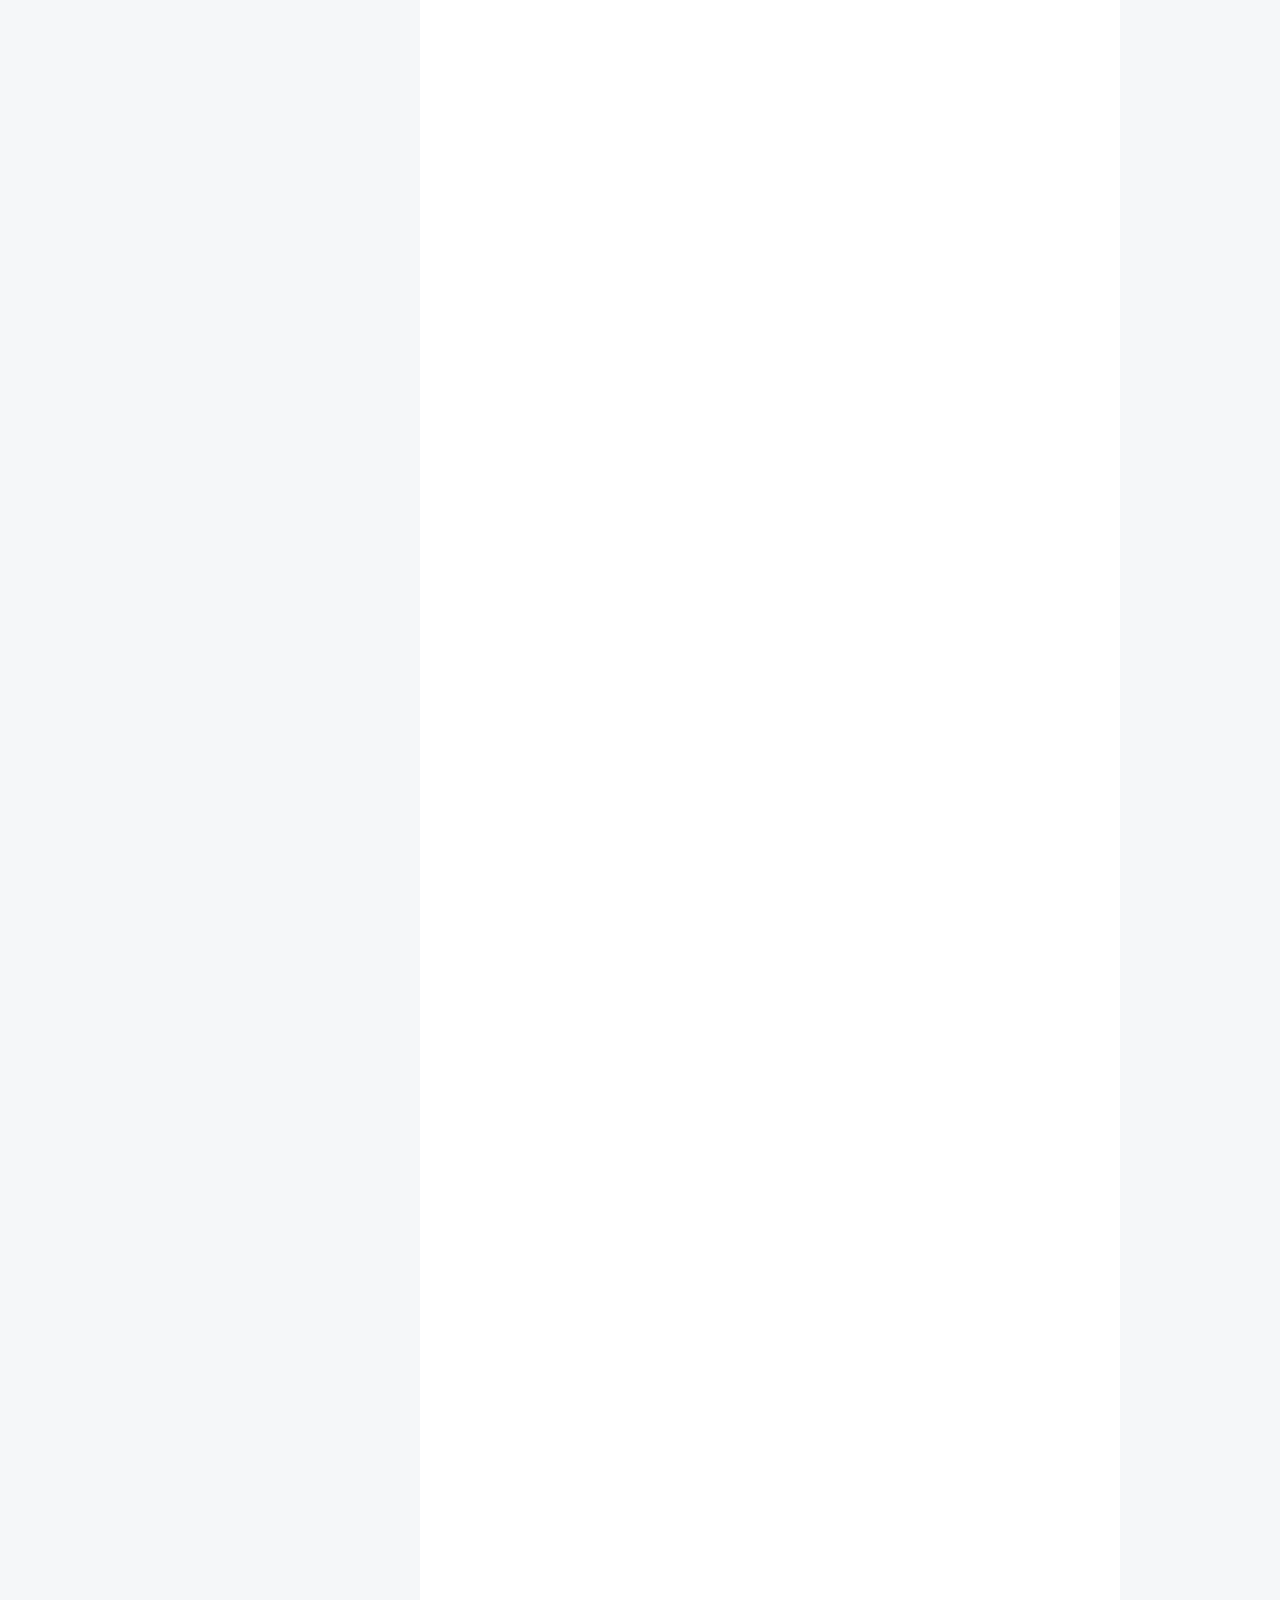
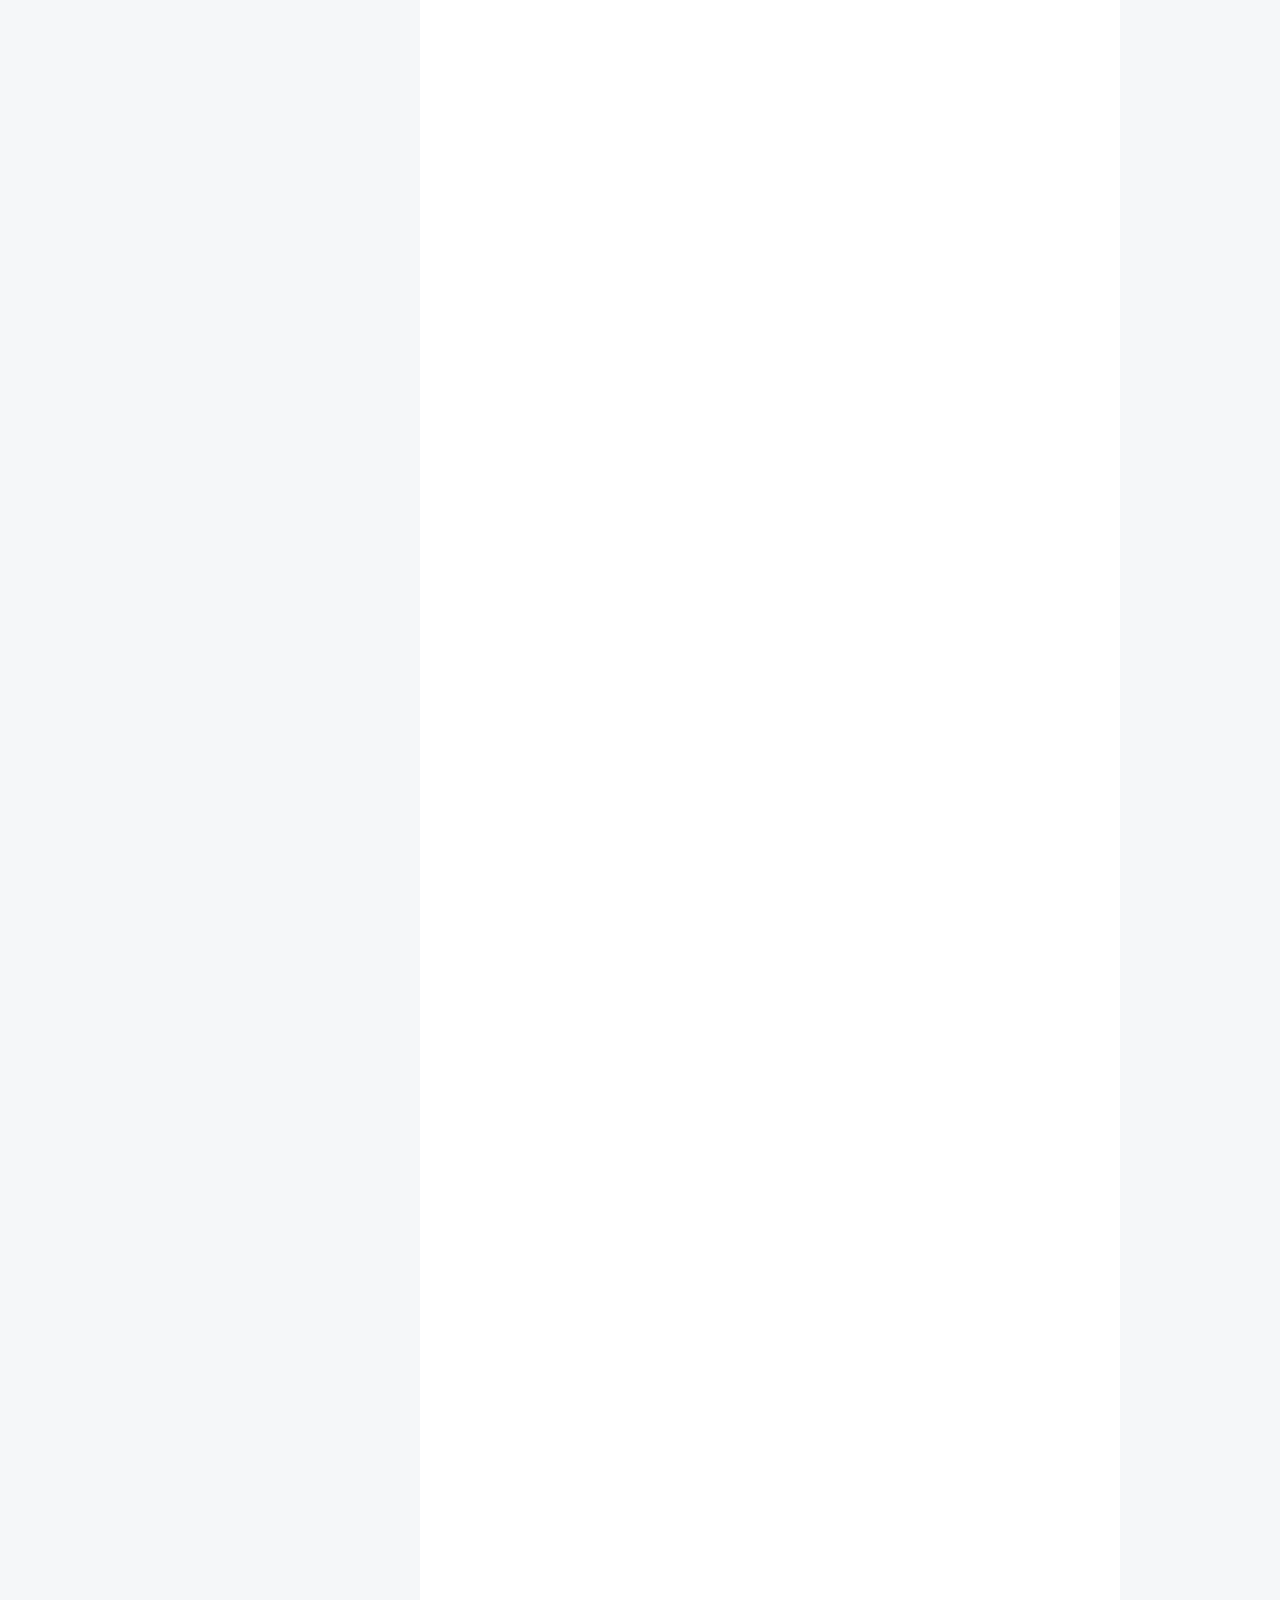
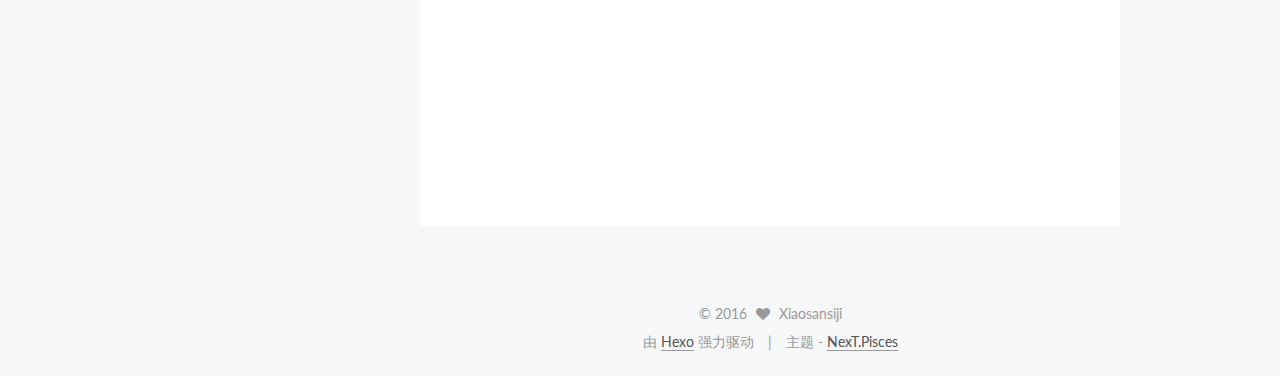
==== commit b411b20b: "Site updated: 2016-04-15 12:12:51" ====
--- a/index.html
+++ b/index.html
@@ -368,7 +368,7 @@
           
             <p>Mobilebone是国内大牛张旭鑫写的一个单页面切换插件，特点是轻量级，且效果也不错，最近的webAPP项目里用过，暂时没发现有什么坑，特此安利一下，顺便介绍简单用法。</p>
 <h2 id="解决问题"><a href="#解决问题" class="headerlink" title="解决问题"></a>解决问题</h2><p>  移动端webAPP模拟原生应用的各类页面切换效果。</p>
-<h3 id="项目的demo："><a href="#项目的demo：" class="headerlink" title="项目的demo："></a>项目的demo：</h3><p><img src=""></p>
+<h3 id="项目的demo："><a href="#项目的demo：" class="headerlink" title="项目的demo："></a>项目的demo：</h3><p><img src=""><br><img src="https://raw.githubusercontent.com/smshen/MarkdownPhotos/master/Res/test.jpg" alt="demo"></p>
 <h2 id="推荐实践"><a href="#推荐实践" class="headerlink" title="推荐实践"></a>推荐实践</h2><p>  作者在Mobilebone里提供了多种构造跳转页面的方式，甚至封装了ajax工具方法，以方便实现页面分步加载，但在我我的实践过程中发现还是用它的基本切换最好：主页面与子页面的结构都在一个HTML文件中，即第一次加载后所有页面实际已都存在，我们做页面切换只是让几个标签元素交替显示。<br>  这个其实作者在自己的博客中也提到了，好处是切换更流畅（只异步请求数据，而不是后台拼接好的HTML），也更容易自己控制。作者原文如下：</p>
 <blockquote>
 <p>虽然Mobilebone提供了直接请求JSON数据的方法，并提供了视图渲染接口。但是，以我个人经验，对于实际开发，这种实现策略是不推荐的。我认为更好的实现方法应该是这样的。页面骨架，也就是page主体，也就是一个空div默认就载入，然后所有的切换都是基本切换，而不是Ajax切换。在切换即将开始的时候（回调），您就可以使用自己，例如Zepto的Ajax方法去请求你需要的JSON数据，做你任何想做的事情，完全没有Mobilebone的限制。</p>
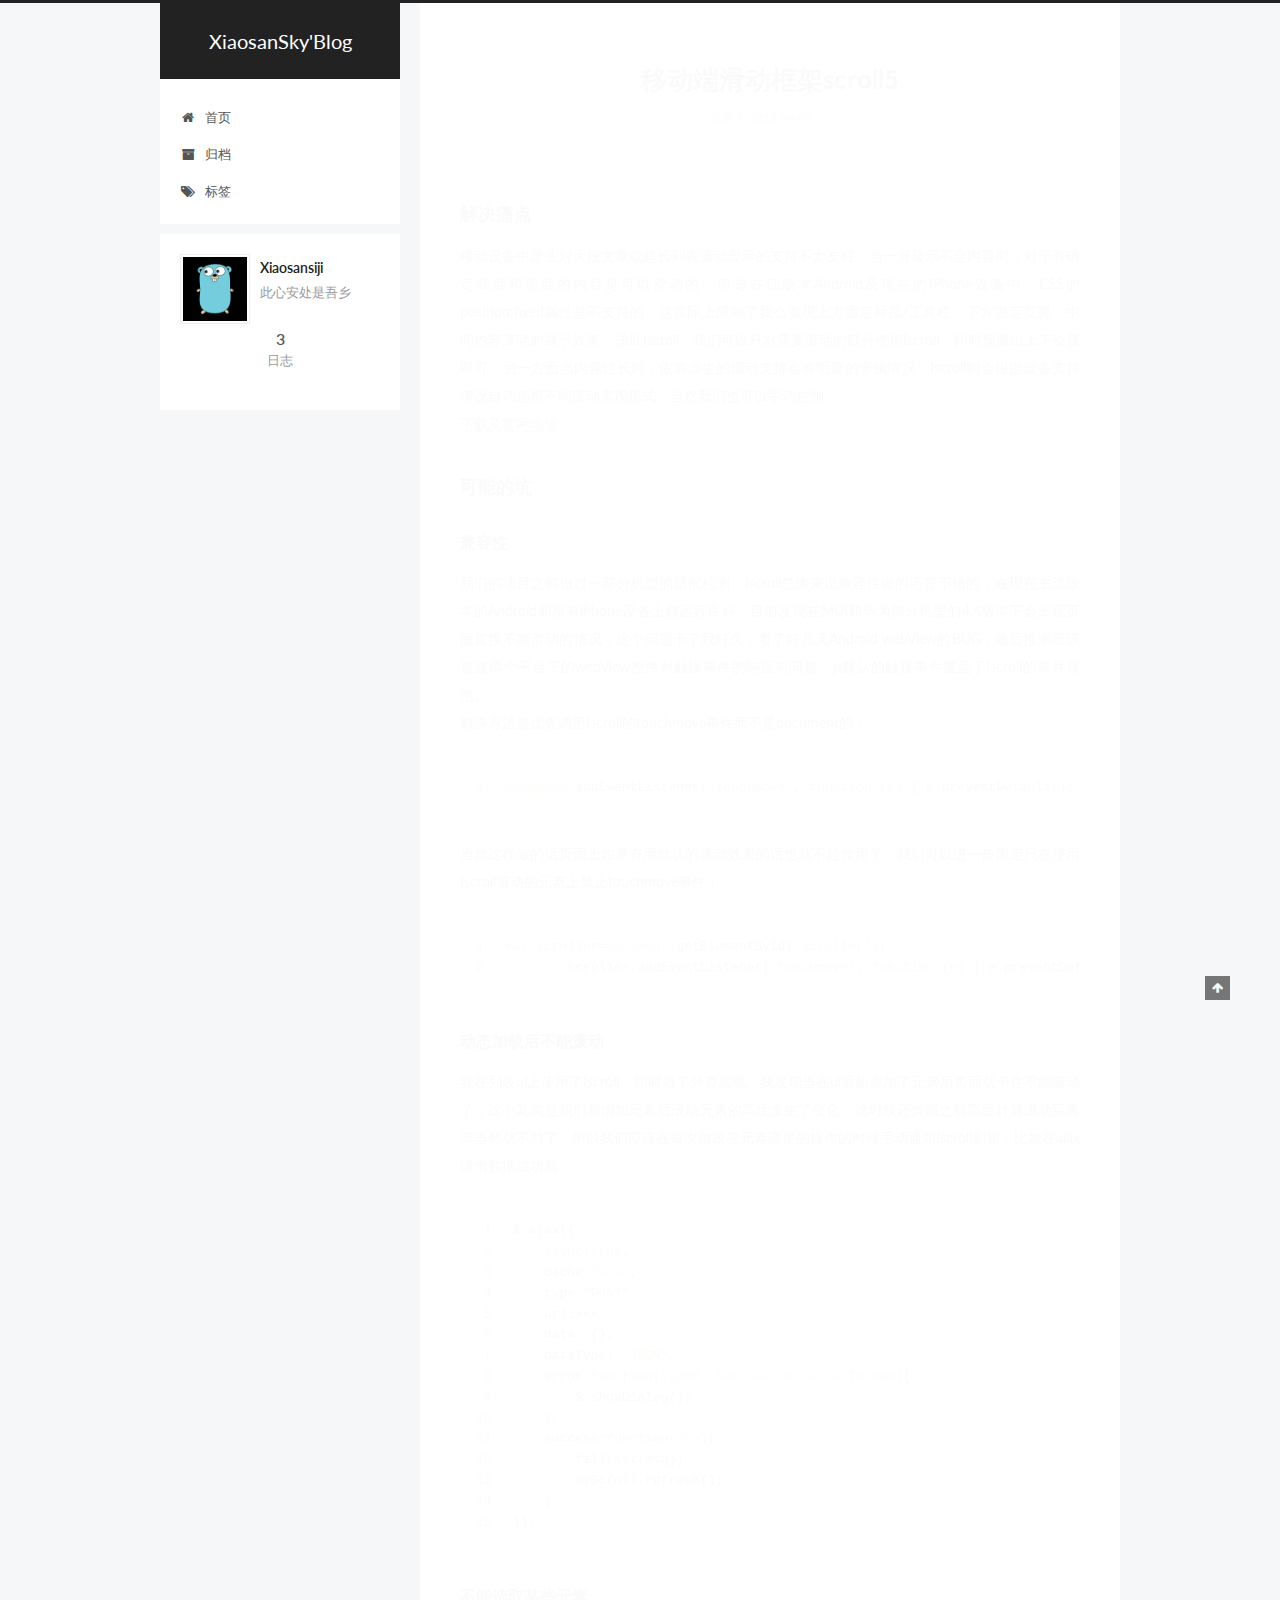
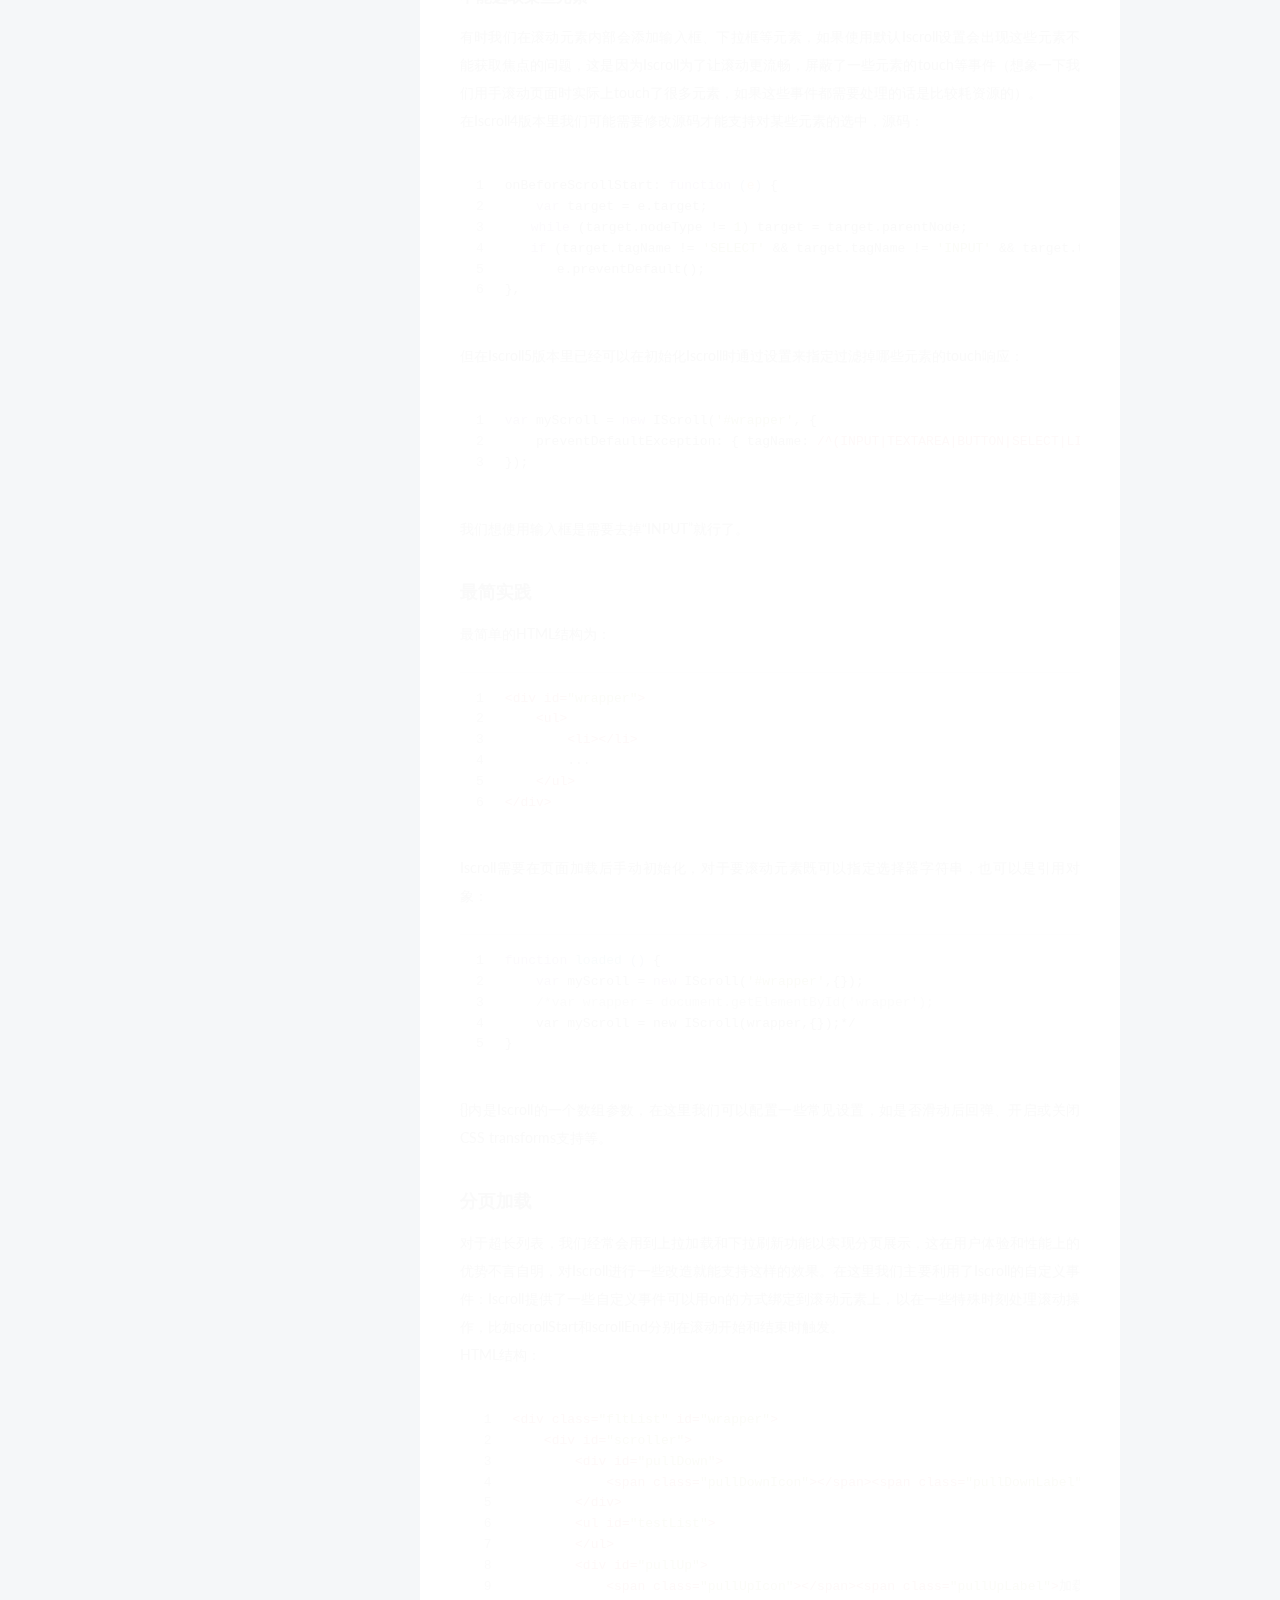
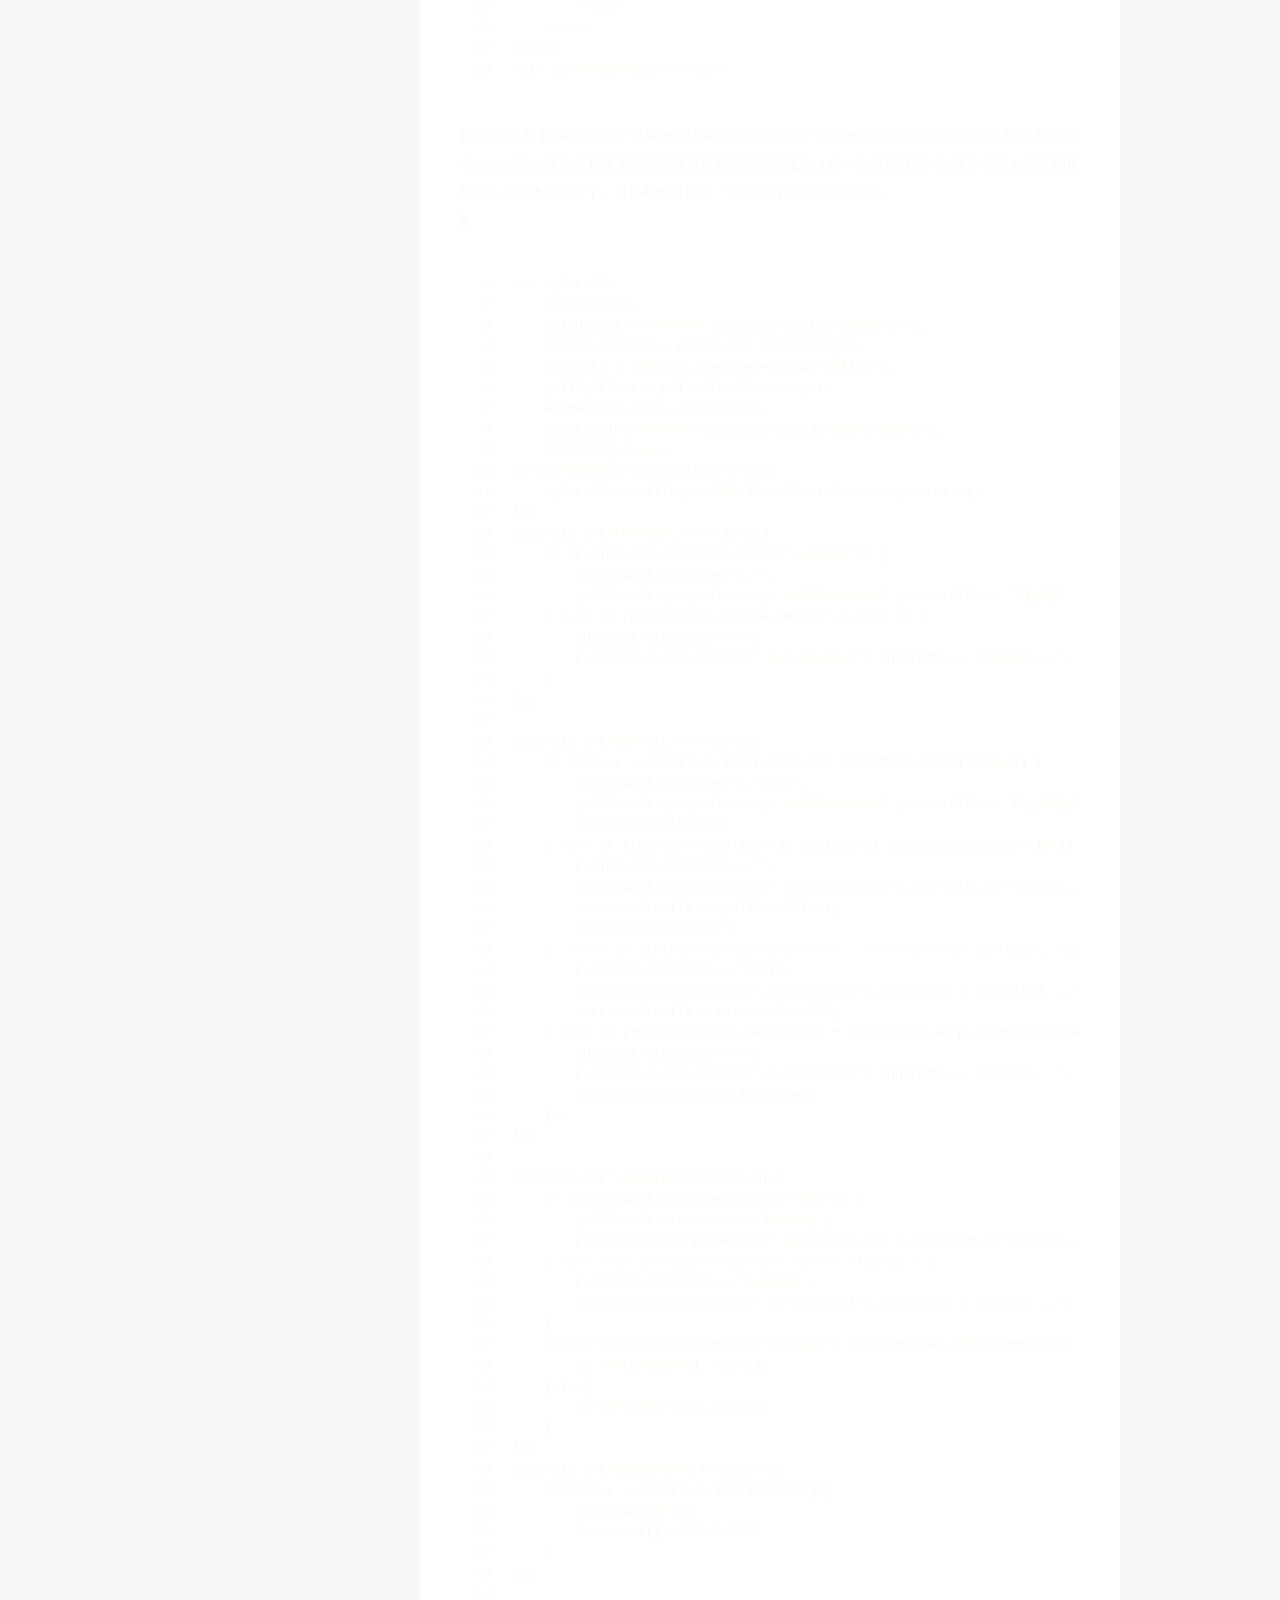
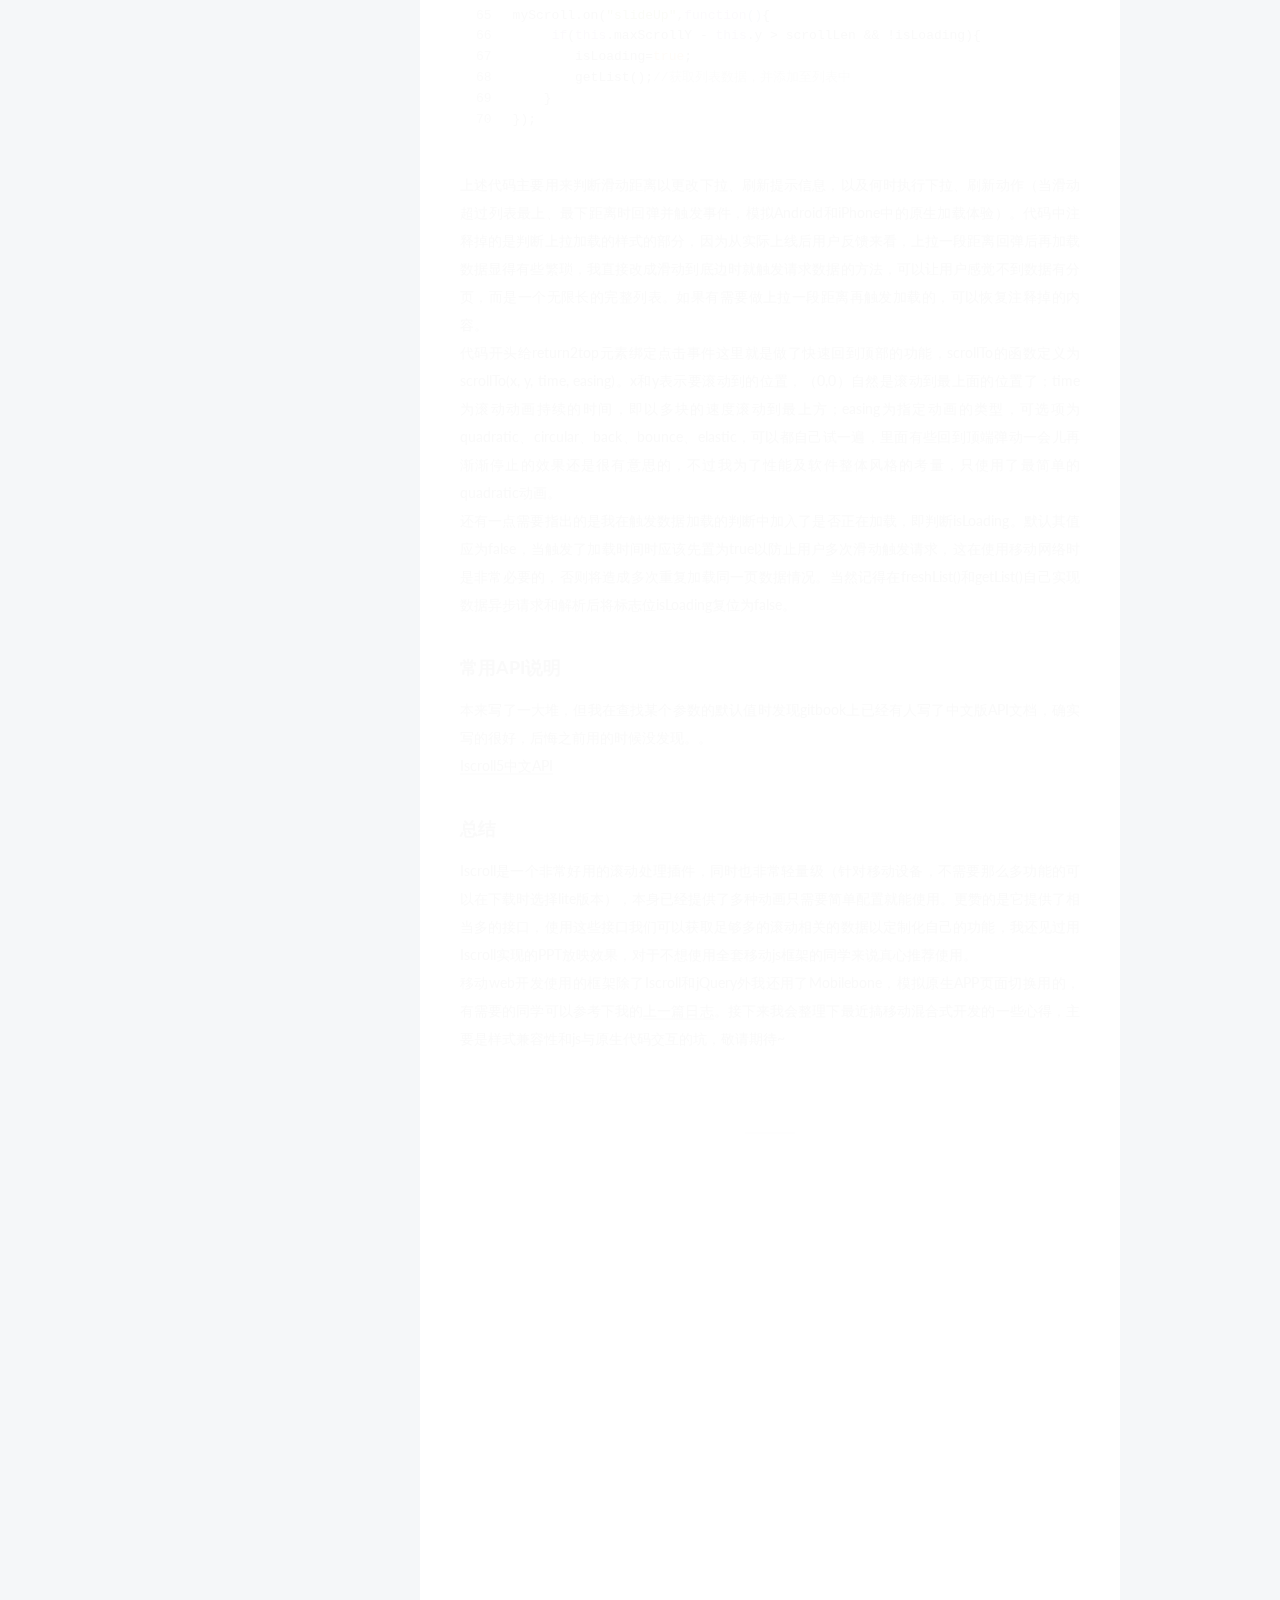
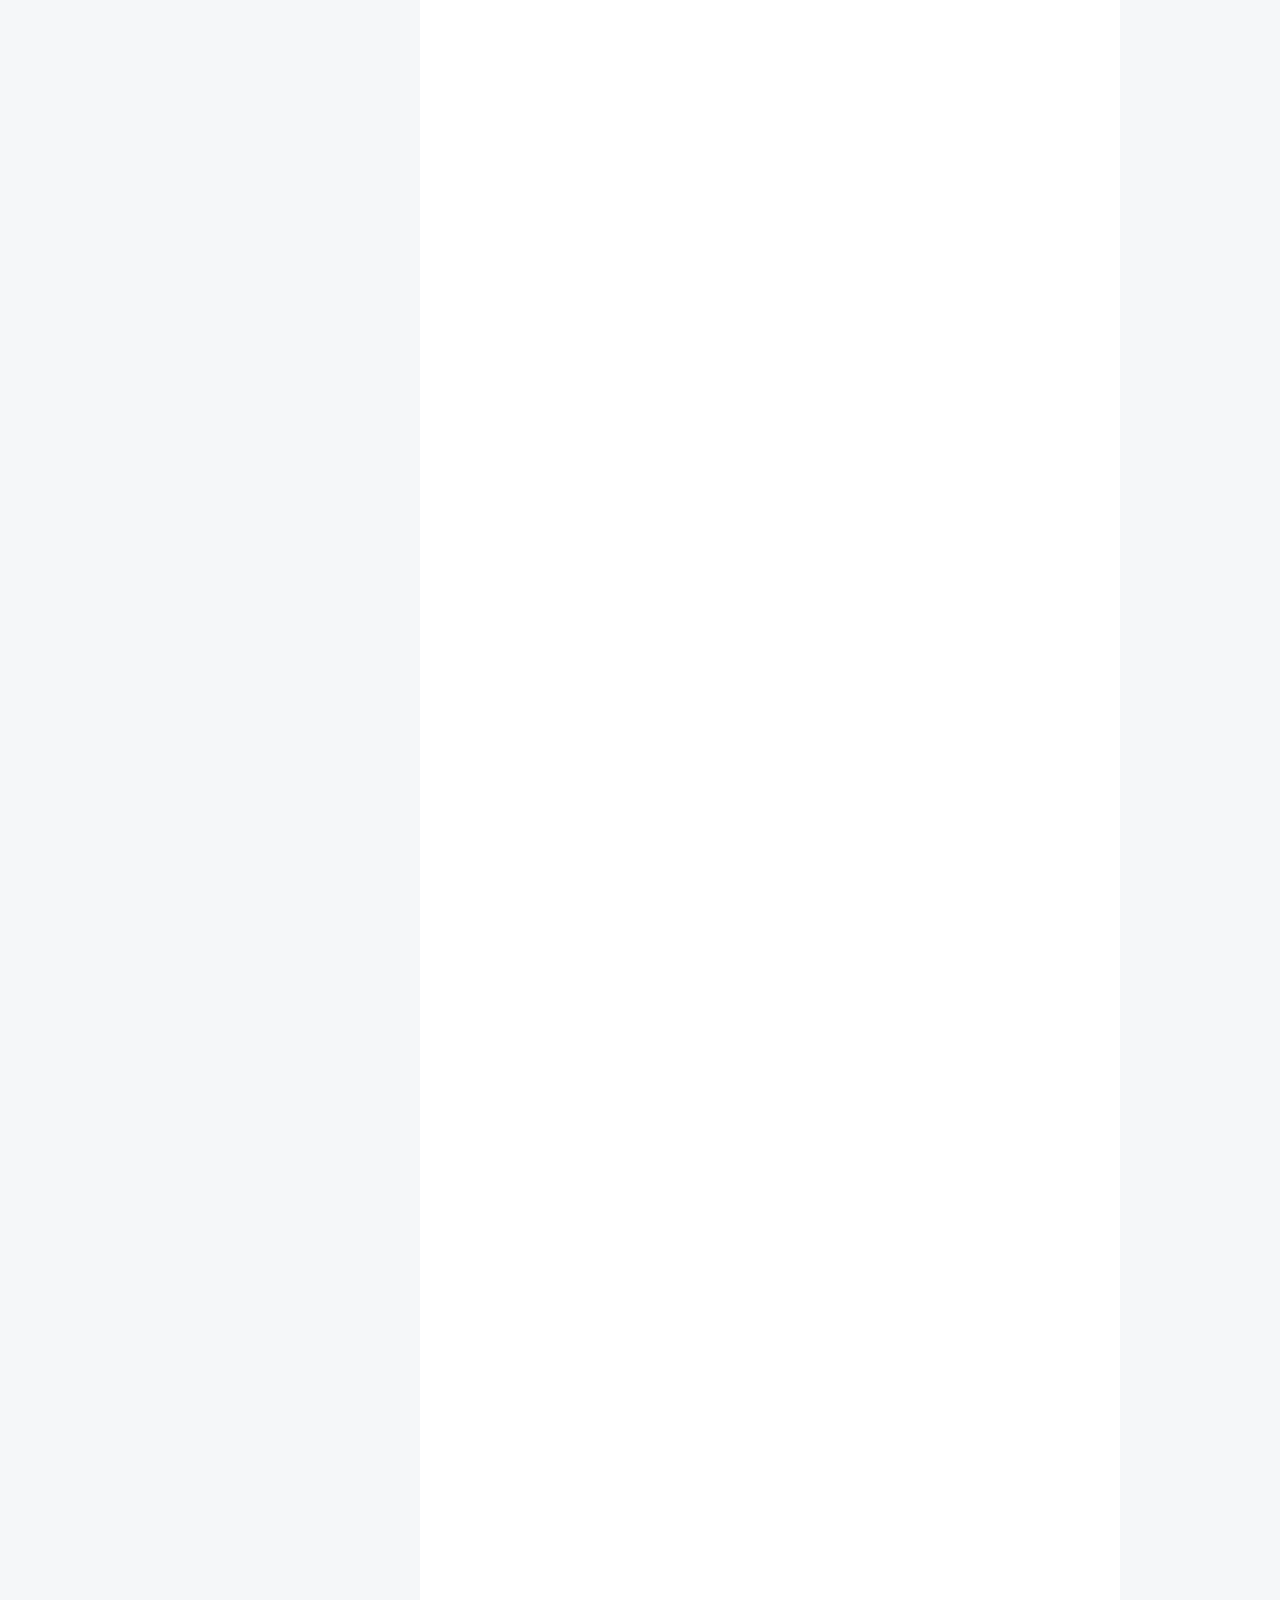
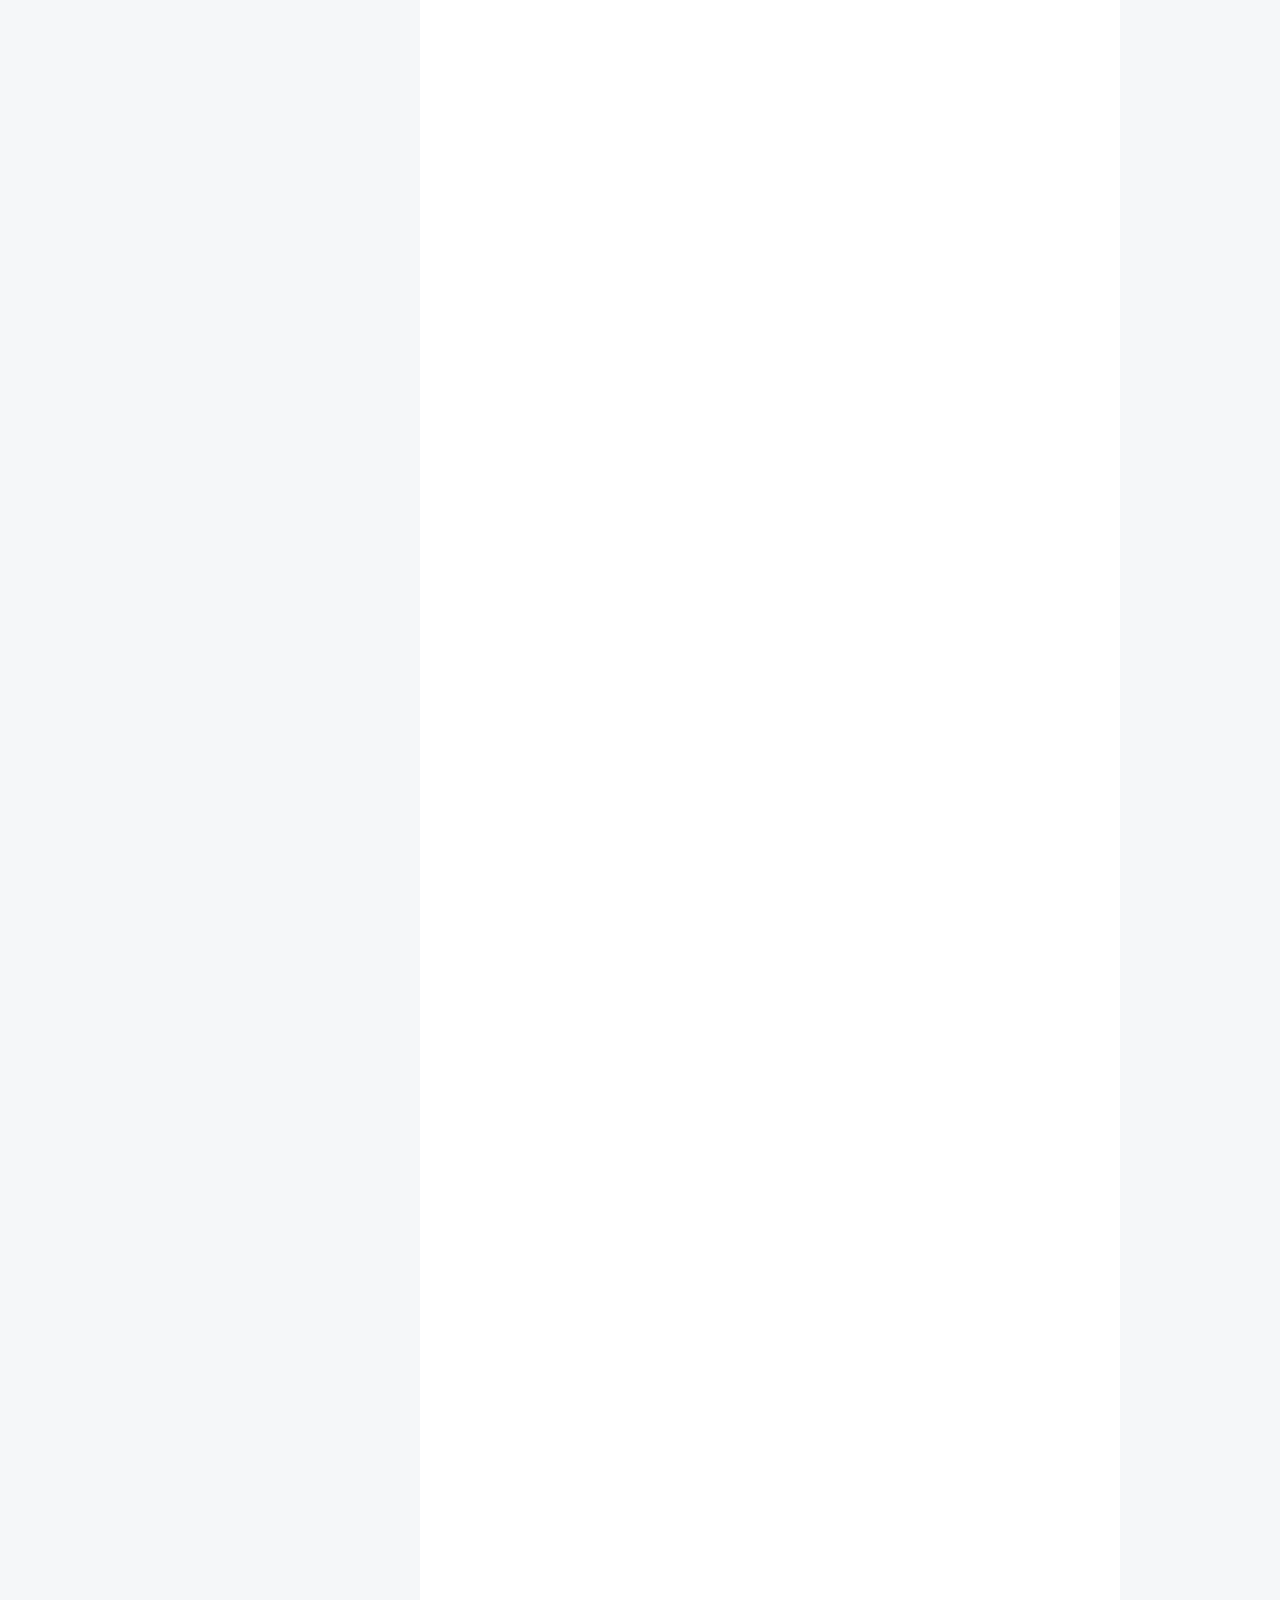
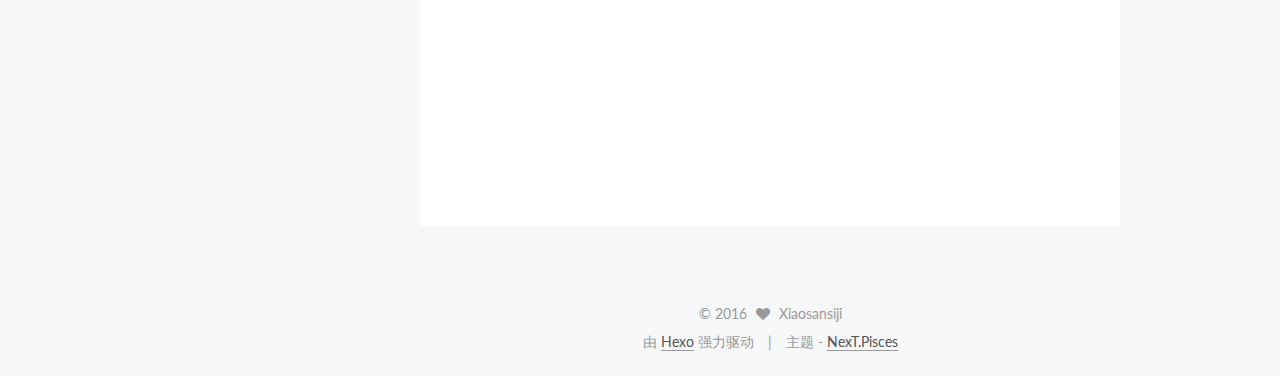
==== commit 5b3fc261: "Site updated: 2016-04-15 13:12:44" ====
--- a/index.html
+++ b/index.html
@@ -368,7 +368,7 @@
           
             <p>Mobilebone是国内大牛张旭鑫写的一个单页面切换插件，特点是轻量级，且效果也不错，最近的webAPP项目里用过，暂时没发现有什么坑，特此安利一下，顺便介绍简单用法。</p>
 <h2 id="解决问题"><a href="#解决问题" class="headerlink" title="解决问题"></a>解决问题</h2><p>  移动端webAPP模拟原生应用的各类页面切换效果。</p>
-<h3 id="项目的demo："><a href="#项目的demo：" class="headerlink" title="项目的demo："></a>项目的demo：</h3><p><img src=""><br><img src="https://raw.githubusercontent.com/smshen/MarkdownPhotos/master/Res/test.jpg" alt="demo"></p>
+<h3 id="项目的demo："><a href="#项目的demo：" class="headerlink" title="项目的demo："></a>项目的demo：</h3><p><img src=""><br><img src="http://7xt081.com1.z0.glb.clouddn.com/MobileboneDemo.gif" alt="demo"></p>
 <h2 id="推荐实践"><a href="#推荐实践" class="headerlink" title="推荐实践"></a>推荐实践</h2><p>  作者在Mobilebone里提供了多种构造跳转页面的方式，甚至封装了ajax工具方法，以方便实现页面分步加载，但在我我的实践过程中发现还是用它的基本切换最好：主页面与子页面的结构都在一个HTML文件中，即第一次加载后所有页面实际已都存在，我们做页面切换只是让几个标签元素交替显示。<br>  这个其实作者在自己的博客中也提到了，好处是切换更流畅（只异步请求数据，而不是后台拼接好的HTML），也更容易自己控制。作者原文如下：</p>
 <blockquote>
 <p>虽然Mobilebone提供了直接请求JSON数据的方法，并提供了视图渲染接口。但是，以我个人经验，对于实际开发，这种实现策略是不推荐的。我认为更好的实现方法应该是这样的。页面骨架，也就是page主体，也就是一个空div默认就载入，然后所有的切换都是基本切换，而不是Ajax切换。在切换即将开始的时候（回调），您就可以使用自己，例如Zepto的Ajax方法去请求你需要的JSON数据，做你任何想做的事情，完全没有Mobilebone的限制。</p>
